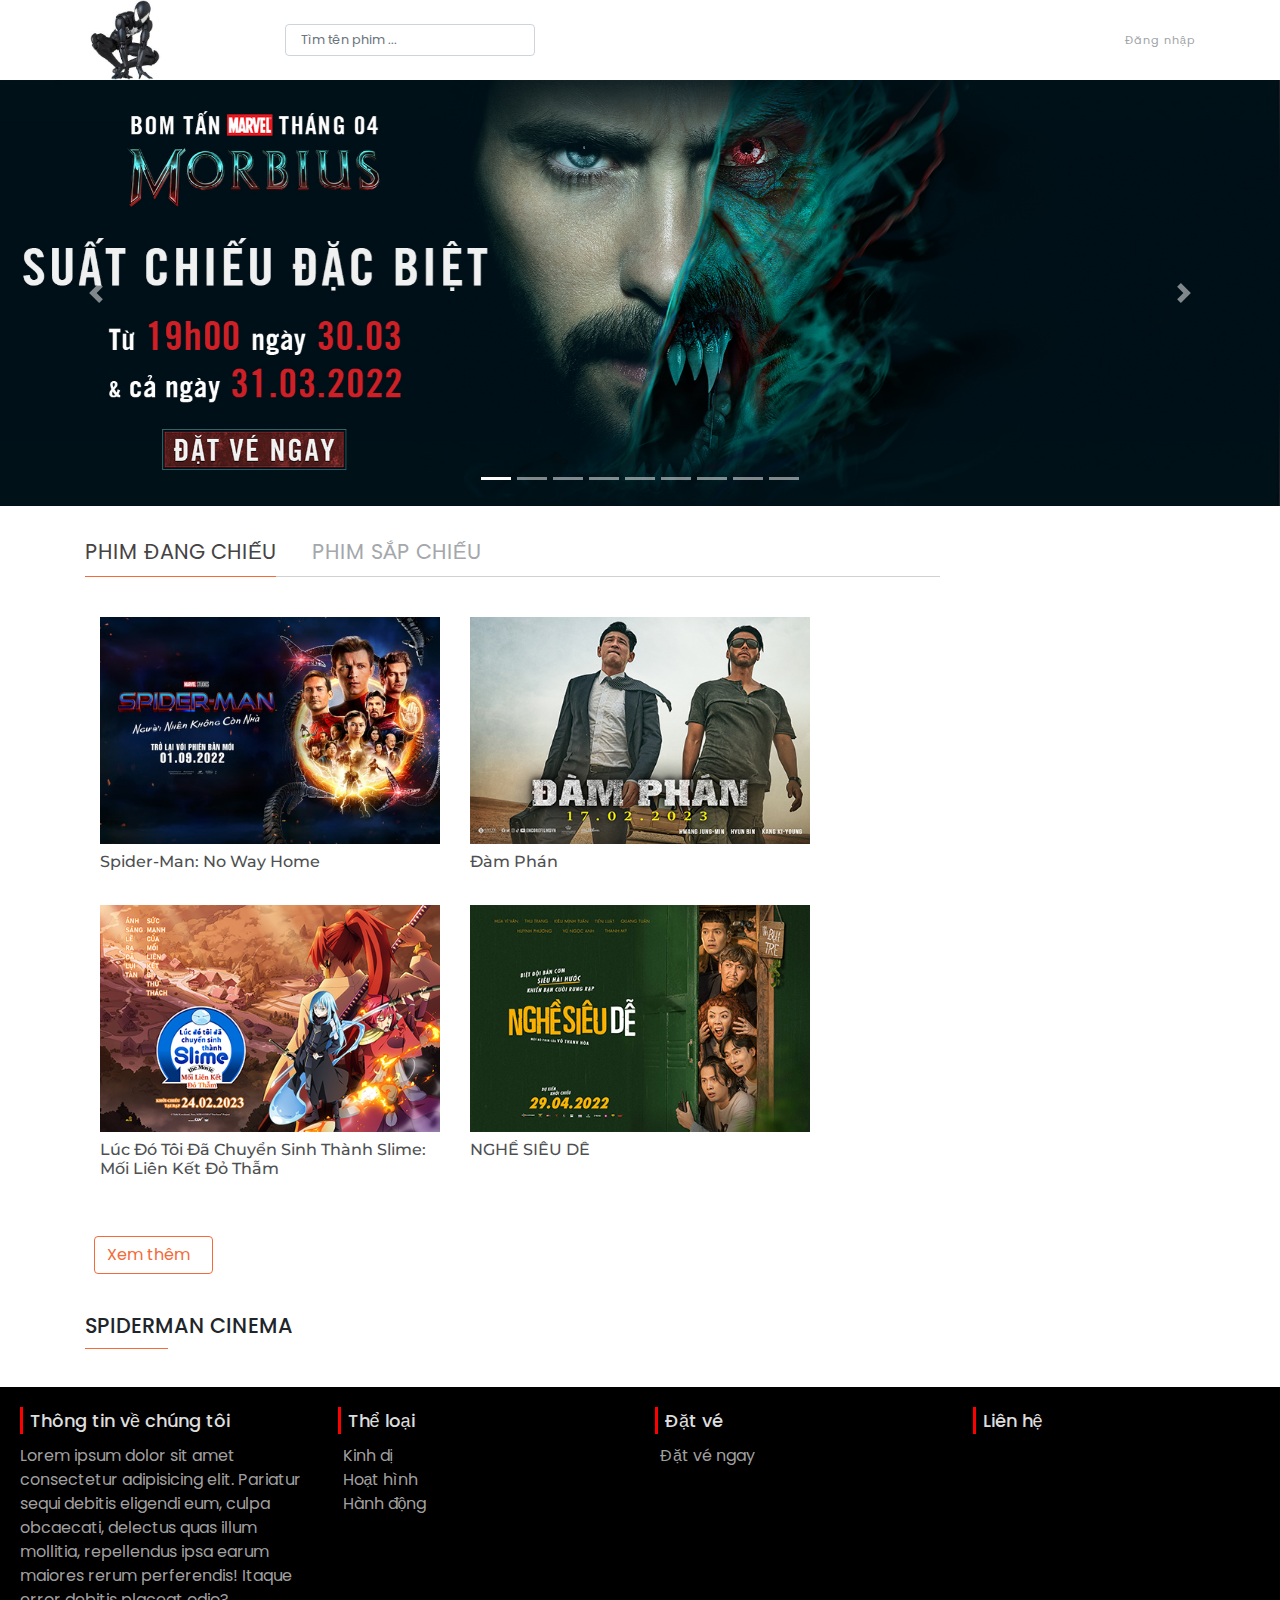
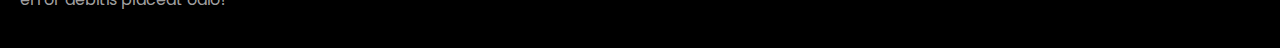
==== index.html @ 00a81be9 "responsive book.html" ====
<!DOCTYPE html>
<html lang="en">

<head>
  <meta charset="UTF-8" />
  <meta http-equiv="X-UA-Compatible" content="IE=edge" />
  <meta name="google-signin-client_id"
    content="426280243211-t6efh54lc5cptlqtegl841pn4jh9qcq6.apps.googleusercontent.com" />
  <meta name="viewport" content="width=device-width, initial-scale=1.0" />
  <link rel="icon" href="https://iconarchive.com/download/i90203/icons8/windows-8/Cinema-Spiderman-New.ico"
    type="icon/image image" />
  <title>SpiderMan Cinema</title>
  <link rel="stylesheet" href="https://cdn.jsdelivr.net/npm/bootstrap@4.0.0/dist/css/bootstrap.min.css"
    integrity="sha384-Gn5384xqQ1aoWXA+058RXPxPg6fy4IWvTNh0E263XmFcJlSAwiGgFAW/dAiS6JXm" crossorigin="anonymous" />
  <script src="https://kit.fontawesome.com/8bab96838f.js" crossorigin="anonymous"></script>
  <link rel="stylesheet" href="./assets/css/style.css" />
  <link rel="stylesheet" href="./assets/css/responsive.css" />
</head>

<body>
  <div class="main">
    <div class="container header">
      <div class="header_left">
        <a href="" class="header_left_link">
          <img src="./assets/img/logo.jpg" alt="logo" class="header_img" />
        </a>
        <div class="header_left_input_wrapper">
          <div class="header_left_input_group">
            <input type="text" class="form-control header_left_input_group_input" id="exampleFormControlInput1"
              placeholder="Tìm tên phim ..." />
            <i class="fa-solid fa-magnifying-glass header_left_input_group_icon"></i>
            <ul class="header_left_input_group_result_list"></ul>
          </div>
        </div>
      </div>
      <div class="header_right">
        <span class="header_right_login">
          <i class="fa-solid fa-user header_right_login_icon"></i>
          <span class="header_right_login_text" id="name">Đăng nhập</span>
        </span>
        <span class="header_right_menu_tablet">
          <i class="fa-solid fa-bars header_right_menu_tablet_icon"></i>
        </span>
      </div>
    </div>
    <div class="login position-absolute hidden_form">
      <div class="login_wrapper container">
        <button type="button" class="close position-absolute login_wrapper_close" aria-label="Close">
          <span aria-hidden="true">&times;</span>
        </button>
        <div class="login_wrapper_header">
          <img src="./assets/img/logo.jpg" alt="logo" class="login_wrapper_header_logo" />
          <h2 class="login_wrapper_header_heading">
            Đăng nhập vào Spider Cinema
          </h2>
        </div>
        <div class="login_wrapper_content">
          <div class="login_wrapper_content_ways">
            <ul class="login_wrapper_content_ways_list">
              <li class="login_wrapper_content_ways_list_item">
                <img src="https://accounts.fullstack.edu.vn/assets/images/signin/personal-18px.svg" alt="google"
                  class="login_wrapper_content_ways_list_item_img" />
                <span class="login_wrapper_content_ways_list_item_description">Sử dụng email / số điện thoại</span>
              </li>
              <li class="login_wrapper_content_ways_list_item google_way">
                <img src="https://accounts.fullstack.edu.vn/assets/images/signin/google-18px.svg" alt="google"
                  class="login_wrapper_content_ways_list_item_img" />
                <span class="login_wrapper_content_ways_list_item_description">Tiếp tục với Google</span>
              </li>
              <li class="login_wrapper_content_ways_list_item google_way">
                <img src="https://accounts.fullstack.edu.vn/assets/images/signin/facebook-18px.svg" alt="google"
                  class="login_wrapper_content_ways_list_item_img" />
                <span class="login_wrapper_content_ways_list_item_description">Tiếp tục với Facebook</span>
              </li>
            </ul>
          </div>
          <p class="login_wrapper_content_signUp">
            Bạn chưa có tài khoản?
            <a href="#" class="login_wrapper_content_signUp_link">Đăng ký</a>
          </p>
        </div>
        <div class="login_wrapper_footer">
          Việc bạn tiếp tục sử dụng trang web này đồng nghĩa bạn đồng ý với
          <a href="#">Điều khoản sử dụng</a>
          của chúng tôi.
        </div>
      </div>
    </div>
    <div class="body">
      <div id="carouselSlide" class="carousel slide" data-ride="carousel">
        <ol class="carousel-indicators">
          <li data-target="#carouselSlide" data-slide-to="0" class="active"></li>
          <li data-target="#carouselSlide" data-slide-to="1"></li>
          <li data-target="#carouselSlide" data-slide-to="2"></li>
          <li data-target="#carouselSlide" data-slide-to="3"></li>
          <li data-target="#carouselSlide" data-slide-to="4"></li>
          <li data-target="#carouselSlide" data-slide-to="5"></li>
          <li data-target="#carouselSlide" data-slide-to="6"></li>
          <li data-target="#carouselSlide" data-slide-to="7"></li>
          <li data-target="#carouselSlide" data-slide-to="8"></li>
        </ol>
        <div class="carousel-inner">
          <div class="carousel-item active">
            <img class="d-block w-100" src="./assets/img/slide/1.jpg" alt="Slide 1" />
          </div>
          <div class="carousel-item">
            <img class="d-block w-100" src="./assets/img/slide/2.jpg" alt="Slide 2" />
          </div>
          <div class="carousel-item">
            <img class="d-block w-100" src="./assets/img/slide/3.jpg" alt="Slide 3" />
          </div>
          <div class="carousel-item">
            <img class="d-block w-100" src="./assets/img/slide/4.jpg" alt="Slide 4" />
          </div>
          <div class="carousel-item">
            <img class="d-block w-100" src="./assets/img/slide/5.jpg" alt="Slide 5" />
          </div>
          <div class="carousel-item">
            <img class="d-block w-100" src="./assets/img/slide/6.jpg" alt="Slide 6" />
          </div>
          <div class="carousel-item">
            <img class="d-block w-100" src="./assets/img/slide/7.jpg" alt="Slide 7" />
          </div>
          <div class="carousel-item">
            <img class="d-block w-100" src="./assets/img/slide/8.jpg" alt="Slide 8" />
          </div>
          <div class="carousel-item">
            <img class="d-block w-100" src="./assets/img/slide/9.jpg" alt="Slide 8" />
          </div>
        </div>
        <a class="carousel-control-prev" href="#carouselSlide" role="button" data-slide="prev">
          <span class="carousel-control-prev-icon" aria-hidden="true"></span>
          <span class="sr-only">Previous</span>
        </a>
        <a class="carousel-control-next" href="#carouselSlide" role="button" data-slide="next">
          <span class="carousel-control-next-icon" aria-hidden="true"></span>
          <span class="sr-only">Next</span>
        </a>
      </div>
      <div class="body_content">
        <div class="body_content_film">
          <div class="container">
            <span class="body_content_film_nav mb-3">
              <span class="body_content_film_nav_option active">phim đang chiếu</span>
              <span class="body_content_film_nav_option">phim sắp chiếu</span>
            </span>
            <div class="body_content_films container"></div>
            <div class="row align-items-center mt-1">
              <div type="button" class="btn btn-outline-warning body_content_film_btn_seemore m-4">
                Xem thêm
                <i class="fa-solid fa-arrow-right-long body_content_film_btn_seemore_icon"></i>
              </div>
            </div>
          </div>
        </div>
        <div class="container body_content_about mt-3">
          <h2 class="body_content_about_headding mb-5">SPIDERMAN CINEMA</h2>
          <p class="body_content_about_description mb-4">
            <e class="body_content_about_strong">Spriderman Cinema</e> là một
            trong những công ty tư nhân đầu tiên về điện ảnh được thành lập từ
            năm 2003, đã khẳng định thương hiệu là 1 trong 10 địa điểm vui
            chơi giải trí được yêu thích nhất. Ngoài hệ thống rạp chiếu phim
            hiện đại, thu hút hàng triệu lượt người đến xem,
            <e class="body_content_about_strong">Spriderman Cinema</e> còn hấp
            dẫn khán giả bởi không khí thân thiện cũng như chất lượng dịch vụ
            hàng đầu.<br /><br />
            Đến website galaxycine.vn, khách hàng sẽ dễ dàng tham khảo các
            phim hay nhất, phim mới nhất đang chiếu hoặc sắp chiếu luôn được
            cập nhật thường xuyên. Lịch chiếu tại tất cả hệ thống rạp chiếu
            phim của
            <e class="body_content_about_strong">Spriderman Cinema</e> cũng
            được cập nhật đầy đủ hàng ngày hàng giờ trên trang chủ.<br /><br />
            Từ vũ trụ điện ảnh Marvel, người hâm mộ sẽ có cuộc tái ngộ với
            Người Nhện qua Spider-Man: No Way Home hoặc Doctor Strange 2.
            Ngoài ra 007: No Time To Die, Turning Red, Minions: The Rise Of
            Gru..., là những tác phẩm hứa hẹn sẽ gây bùng nổ phòng vé trong
            thời gian tới.<br /><br />
            Giờ đây đặt vé tại
            <e class="body_content_about_strong">Spriderman Cinema</e> càng
            thêm dễ dàng chỉ với vài thao tác vô cùng đơn giản. Để mua vé, hãy
            vào tab Mua vé. Quý khách có thể chọn Mua vé theo phim, theo rạp,
            hoặc theo ngày. Sau đó, tiến hành mua vé theo các bước hướng dẫn.
            Chỉ trong vài phút, quý khách sẽ nhận được tin nhắn và email phản
            hồi Đặt vé thành công của
            <e class="body_content_about_strong">Spriderman Cinema</e>. Quý
            khách có thể dùng tin nhắn lấy vé tại quầy vé của
            <e class="body_content_about_strong">Spriderman Cinema</e> hoặc
            quét mã QR để một bước vào rạp mà không cần tốn thêm bất kỳ công
            đoạn nào nữa.<br /><br />
            Nếu bạn đã chọn được phim hay để xem, hãy đặt vé cực nhanh bằng
            box Mua Vé Nhanh ngay từ Trang Chủ. Chỉ cần một phút, tin nhắn và
            email phản hồi của
            <e class="body_content_about_strong">Spriderman Cinema</e> sẽ gửi
            ngay vào điện thoại và hộp mail của bạn.<br /><br />
            Nếu chưa quyết định sẽ xem phim mới nào, hãy tham khảo các bộ phim
            hay trong mục Phim Đang Chiếu cũng như Phim Sắp Chiếu tại rạp
            chiếu phim bằng cách vào mục Bình Luận Phim ở Góc Điện Ảnh để đọc
            những bài bình luận chân thật nhất, tham khảo và cân nhắc. Sau đó,
            chỉ việc đặt vé bằng box Mua Vé Nhanh ngay ở đầu trang để chọn
            được suất chiếu và chỗ ngồi vừa ý nhất.<br /><br />
            <e class="body_content_about_strong">Spriderman Cinema</e> luôn có
            những chương trình khuyến mãi, ưu đãi, quà tặng vô cùng hấp dẫn
            như giảm giá vé, tặng vé xem phim miễn phí, tặng Combo, tặng quà
            phim… dành cho các khách hàng.<br /><br />
            Trang web galaxycine.vn còn có mục Góc Điện Ảnh - nơi lưu trữ dữ
            liệu về phim, diễn viên và đạo diễn, những bài viết chuyên sâu về
            điện ảnh, hỗ trợ người yêu phim dễ dàng hơn trong việc lựa chọn
            phim và bổ sung thêm kiến thức về điện ảnh cho bản thân. Ngoài ra,
            vào mỗi tháng,
            <e class="body_content_about_strong">Spriderman Cinema</e> cũng
            giới thiệu các phim sắp chiếu hot nhất trong mục Phim Hay Tháng
            .<br /><br />
            Hiện nay,
            <e class="body_content_about_strong">Spriderman Cinema</e> đang
            ngày càng phát triển hơn nữa với các chương trình đặc sắc, các
            khuyến mãi hấp dẫn, đem đến cho khán giả những bộ phim bom tấn của
            thế giới và Việt Nam nhanh chóng và sớm nhất.
          </p>
        </div>
      </div>
    </div>
    <div class="footer">
      <div class="contain-about row">
        <div class="about col-lg-3 col-sm-12">
          <div class="text-title">Thông tin về chúng tôi</div>
          <p class="para">
            Lorem ipsum dolor sit amet consectetur adipisicing elit. Pariatur
            sequi debitis eligendi eum, culpa obcaecati, delectus quas illum
            mollitia, repellendus ipsa earum maiores rerum perferendis! Itaque
            error debitis placeat odio?
          </p>
        </div>
        <div class="genre col-lg-3 col-sm-12">
          <ul class="title__list">
            <div class="text-title">Thể loại</div>
            <a href="#" class="link-genre">
              <li class="title__list-items">
                <i class="fas fa-caret-right right-icon"></i>
                Kinh dị
              </li>
            </a>
            <a href="#" class="link-genre">
              <li class="title__list-items">
                <i class="fas fa-caret-right right-icon"></i>
                Hoạt hình
              </li>
            </a>
            <a href="#" class="link-genre">
              <li class="title__list-items">
                <i class="fas fa-caret-right right-icon"></i>
                Hành động
              </li>
            </a>
          </ul>
        </div>
        <div class="book col-lg-3 col-sm-12">
          <ul class="title__list">
            <div class="text-title">Đặt vé</div>
            <a href="#" class="link-genre">
              <li class="title__list-items">
                <i class="fas fa-caret-right right-icon"></i>
                Đặt vé ngay
              </li>
            </a>
          </ul>
        </div>
        <div class="connect col-lg-3 col-sm-12">
          <div class="text-title">Liên hệ</div>
          <i class="fab fa-facebook-square fb-icon"></i>
          <i class="fab fa-instagram-square insta-icon"></i>
          <i class="fab fa-twitter-square twi-icon"></i>
          <i class="fab fa-youtube-square ytb-icon"></i>
        </div>
      </div>
    </div>
  </div>
  <!-- <script src="https://apis.google.com/js/platform.js" async defer></script> -->
  <script src="https://apis.google.com/js/api:client.js"></script>
  <script src="https://code.jquery.com/jquery-3.2.1.slim.min.js"
    integrity="sha384-KJ3o2DKtIkvYIK3UENzmM7KCkRr/rE9/Qpg6aAZGJwFDMVNA/GpGFF93hXpG5KkN"
    crossorigin="anonymous"></script>
  <script src="https://cdn.jsdelivr.net/npm/popper.js@1.12.9/dist/umd/popper.min.js"
    integrity="sha384-ApNbgh9B+Y1QKtv3Rn7W3mgPxhU9K/ScQsAP7hUibX39j7fakFPskvXusvfa0b4Q"
    crossorigin="anonymous"></script>
  <script src="https://cdn.jsdelivr.net/npm/bootstrap@4.0.0/dist/js/bootstrap.min.js"
    integrity="sha384-JZR6Spejh4U02d8jOt6vLEHfe/JQGiRRSQQxSfFWpi1MquVdAyjUar5+76PVCmYl"
    crossorigin="anonymous"></script>
  <script src="./assets/js/main.js"></script>
  <script type="module" src="./assets/js/search.js"></script>
  <script type="module" src="./assets/js/film.js"></script>
  <script src="./assets/js/googleAuthur.js"></script>
</body>

</html>
---- assets/css/style.css ----
@import url("https://fonts.googleapis.com/css2?family=Poppins:wght@200;400;500&display=swap");
@import url("https://fonts.googleapis.com/css2?family=Montserrat:wght@200;300;400;500;600;800&display=swap");

:root {
  --primary-color: #f26b38;
}

* {
  padding: 0;
  margin: 0;
  box-sizing: border-box;
}

body {
  font-family: "Poppins", sans-serif;
  font-size: 16px;
  scroll-behavior: smooth;
}

.main {
  max-width: 1920px;
  overflow-x: hidden;
}

.header {
  height: 80px;
  display: flex;
  justify-content: space-between;
  align-items: center;
  position: relative;
}

.header_left {
  display: flex;
  align-items: center;
}

.header_left_link {
  text-decoration: none;
}

.header_img {
  height: 80px;
  cursor: pointer;
  animation: spiderMan 4s ease 0s 1 normal forwards;
}

@keyframes spiderMan {
  0% {
    opacity: 0;
    transform: translateY(-300px);
  }

  100% {
    opacity: 1;
    transform: translateY(0);
  }
}

.header_left_input_group {
  position: relative;
  margin-left: 120px;
}

.header_left_input_group_result_list {
  position: absolute;
  top: 100%;
  left: 0;
  list-style: none;
  width: 100%;
  max-height: 60vh;
  overflow-y: scroll;
  background-color: #fff;
  padding: 0;
  display: none;
  box-shadow: 0 2px 5px rgb(148, 144, 144);
  z-index: 99;
}

.search_fade {
  display: block;
}

.header_left_input_group_result_item {
  width: 100%;
  padding: 10px 15px;
  border-bottom: 1px solid rgb(230, 224, 224);
}

.header_left_input_group_result_item:hover {
  background-color: rgb(252, 248, 248);
}

.header_left_input_group_result_item a {
  text-decoration: none;
  font-size: 0.9rem;
  line-height: 1.1rem;
  height: 1.1rem;
  font-weight: 500;
  font-family: "Montserrat", sans-serif;
  overflow: hidden;
  color: rgb(133, 128, 128);
  display: -webkit-box;
  -webkit-box-orient: vertical;
  -webkit-line-clamp: 1;
}

.header_left_input_group_input {
  width: 250px;
  height: 30px;
  padding: 15px;
  font-size: 0.8rem;
  color: #a0a3a7;
  outline: none;
}

.header_right_menu_tablet {
  display: none;
}

.header_left_input_group_icon {
  position: absolute;
  top: 6px;
  right: 10px;
  padding: 4px;
  font-size: 0.8rem;
  color: #4e5052;
  opacity: 0.7;
  transition: opacity 0.2s ease;
}

.header_left_input_group_icon.newbie {
  animation: searchFadeTop 1.5s ease 0s 1 normal forwards,
    searchFadeDance 1s ease 1.5s 1 normal forwards;
}

.header_left_input_group_icon.fa-spinner {
  animation: loading 0.75s linear infinite;
}

@keyframes loading {
  100% {
    transform: rotate(360deg);
  }
}

@keyframes searchFadeTop {
  0% {
    transform: translateY(-750px) translateX(-300px);
  }
  75% {
    transform: translateY(0) translateX(-3px);
  }
  100% {
    transform: translateY(-10px) translateX(0);
  }
}

@keyframes searchFadeDance {
  0% {
    animation-timing-function: ease-in;
    transform: translateY(-10px);
  }

  38% {
    animation-timing-function: ease-out;
    transform: translateY(0);
  }

  55% {
    animation-timing-function: ease-in;
    transform: translateY(-8px);
  }

  72% {
    animation-timing-function: ease-out;
    transform: translateY(0);
  }

  81% {
    animation-timing-function: ease-in;
    transform: translateY(-5px);
  }

  90% {
    animation-timing-function: ease-out;
    transform: translateY(0);
  }

  95% {
    animation-timing-function: ease-in;
    transform: translateY(-2px);
  }

  100% {
    animation-timing-function: ease-out;
    transform: translateY(0);
  }
}

.header_left_input_group_icon:hover {
  cursor: pointer;
  opacity: 1;
}

.header_right {
  color: #a0a3a7;
  font-size: 0.7rem;
  letter-spacing: 1px;
  transition: all 0.1s ease;
}

.header_right_login:hover {
  cursor: pointer;
  color: var(--primary-color);
}

.header_right_login_icon {
  padding-right: 5px;
  position: relative;
  top: -1px;
}

.header_right_menu_tablet {
}

.header_right_menu_tablet_icon {
  /* color: #a0a3a7; */
  font-size: 1rem;
}

.login {
  width: 100%;
  height: 100vh;
  display: flex;
  justify-content: center;
  align-items: center;
  padding: 0 15px;
  top: 0;
  left: 0;
  z-index: 99;
  transition: all 1.5s ease-in-out;
  transform: translateY(0);
  opacity: 1;
}

.hidden_form {
  /* display: none !important; */
  transform: translateY(-1000px);
}

.login_wrapper {
  max-width: 640px;
  background-color: #fff;
  border-radius: 8px;
  text-align: center;
  padding: 48px 16px;
  font-family: "Montserrat", sans-serif;
  box-shadow: 0 0 0 1000px rgba(0, 0, 0, 0.7);
  transition: all 2s ease-in-out;
  position: relative;
}

.g-signin2 {
  display: inline-block;
  background-color: #dd4b39;
  color: #fff;
  width: 200px;
  height: 50px;
  border-radius: 5px;
  text-align: center;
  line-height: 50px;
  font-weight: bold;
  font-size: 16px;
}

.hidden_form .login_wrapper {
  box-shadow: 0 0 0 0 rgba(0, 0, 0, 0.7);
}

.login_wrapper_close {
  border: none;
  background-color: #fff;
  top: 10px;
  right: 15px;
  font-size: 1.8rem;
}

.login_wrapper_close:hover {
  opacity: 0.5;
}

.login_wrapper_header_logo {
  width: 52px;
}

.login_wrapper_header_heading {
  font-size: 1.7rem;
  font-weight: 600;
  margin: 18px 0;
}

.login_wrapper_content {
  margin-top: 8px;
}

.login_wrapper_content_ways_list {
  list-style: none;
  margin: 0;
}

.login_wrapper_content_ways_list_item {
  background-color: #fff;
  border: 2px solid #dce0e3;
  border-radius: 44px;
  display: inline-flex;
  align-items: center;
  height: 44px;
  min-width: 320px;
  margin-top: 14px;
}

.g-signin2 {
  /* display: none; */
}

.login_wrapper_content_ways_list_item:hover {
  background-color: #dce0e3;
  cursor: pointer;
}

.login_wrapper_content_ways_list_item_img {
  margin-left: 16px;
  width: 18px;
}

.login_wrapper_content_ways_list_item_description {
  color: #35414c;
  font-size: 0.9rem;
  font-weight: 600;
  display: inline-block;
  width: 100%;
  text-align: center;
}

.login_wrapper_content_signUp {
  margin-top: 38px;
  margin-bottom: 72px;
  font-size: 0.9rem;
}

.login_wrapper_content_signUp_link {
  color: var(--primary-color);
  font-weight: 600;
}

.login_wrapper_content_signUp_link:hover {
  text-decoration: none;
  color: var(--primary-color);
}

.login_wrapper_footer {
  position: absolute;
  bottom: 0;
  font-size: 0.8rem;
  color: #35414c;
  padding: 12px 132px;
}

.login_wrapper_footer a {
  color: #35414c;
  text-decoration: underline;
}

.login_wrapper_footer a:hover {
}

.swiper {
  width: 100%;
  height: 100%;
}

.body_sliders {
  height: 550px;
}

.body_content {
  margin-top: 30px;
}

.body_content_film {
  max-width: 1280px;
  width: 100%;
  margin: auto;
}

.body_content_film_nav {
  display: inline-block;
  position: relative;
}

.body_content_film_nav:after {
  content: "";
  position: absolute;
  bottom: 20px;
  left: 0;
  width: 200%;
  height: 1px;
  background-color: #d0d1d1;
}

.body_content_film_nav_option {
  display: inline-block;
  text-transform: uppercase;
  font-size: 1.3rem;
  margin-bottom: 30px;
  color: #a4a7ab;
  margin-right: 32px;
  position: relative;
}

.body_content_film_nav_option.active {
  color: rgb(70, 67, 67);
}

.active.body_content_film_nav_option:after {
  width: 100%;
  animation: optionFade 1s ease;
}

@keyframes optionFade {
  0% {
    width: 0%;
  }
  100% {
    width: 100%;
  }
}

.body_content_film_nav_option:hover {
  cursor: pointer;
  color: rgb(70, 67, 67);
}

.body_content_film_nav_option:hover:after {
  width: 100%;
}

.body_content_film_nav_option:after {
  content: "";
  position: absolute;
  bottom: -10px;
  left: 0;
  width: 0%;
  height: 1px;
  background-color: var(--primary-color);
  transition: width 0.3s ease;
  z-index: 1;
}

.col_main {
  width: 100%;
  display: inline-block;
  position: relative;
}

.col_main:hover .col_sub {
  cursor: pointer;
  opacity: 1;
}

.col_film {
  width: 100%;
  height: 100%;
  object-fit: cover;
}

.film {
  animation: filmFade 1s ease 0s 1 normal forwards;
}

@keyframes filmFade {
  0% {
    transform: translateY(30px);
    opacity: 0;
  }

  100% {
    transform: translateY(0);
    opacity: 1;
  }
}

.col_name {
  color: #4e5052;
  font-size: 1rem;
  line-height: 1.2rem;
  max-height: 2.6rem;
  overflow: hidden;
  margin: 8px 0 30px;
  display: -webkit-box;
  -webkit-box-orient: vertical;
  -webkit-line-clamp: 2;
  font-family: "Montserrat", sans-serif;
}

.col_sub {
  position: absolute;
  top: 0;
  bottom: 0;
  left: 0;
  right: 0;
  display: flex;
  justify-content: center;
  align-items: center;
  background-color: rgba(32, 31, 31, 0.7);
  opacity: 0;
  transition: all 0.5s ease;
}

.col_sub_btn {
  color: #fff;
  border-color: #fff;
}

.col_sub_btn:hover {
  background-color: var(--primary-color);
  border-color: var(--primary-color);
}

.body_content_film_btn_seemore {
  color: var(--primary-color);
  border-color: var(--primary-color);
  max-width: 145px;
  /* transition: all 0.5s ease-out; */
  display: block;
}

.body_content_film_btn_seemore:hover {
  color: #fff;
  background-color: var(--primary-color);
}

.body_content_film_btn_seemore_icon {
  padding-left: 10px;
}
.seeMoreScroll {
  animation: seeMore 2s ease 0s 1 normal forwards;
}

@keyframes seeMore {
  0%,
  100% {
    transform: rotate(0deg);
    transform-origin: 0 50%;
  }

  10% {
    transform: rotate(2deg);
  }

  20%,
  40%,
  60% {
    transform: rotate(-4deg);
  }

  30%,
  50%,
  70% {
    transform: rotate(4deg);
  }

  80% {
    transform: rotate(-2deg);
  }

  90% {
    transform: rotate(2deg);
  }
}

.body_content_about {
}

.body_content_about_headding {
  font-size: 1.3rem;
  display: inline-block;
  position: relative;
}

.body_content_about_headding:after {
  content: "";
  position: absolute;
  bottom: -10px;
  left: 0;
  width: 40%;
  height: 1px;
  background-color: var(--primary-color);
  transition: width 0.3s ease;
}

.body_content_about_description {
  font-size: 0.9rem;
  color: rgb(71, 69, 69);
  line-height: 1.5rem;
  display: none;
}

.description_fade {
  display: block;
  animation: descriptionFade 2s ease 0s 1 normal forwards;
}

@keyframes descriptionFade {
  0% {
    opacity: 0;
    transform: translateX(2550px);
  }

  100% {
    opacity: 1;
    transform: translateX(0);
  }
}

.body_content_about_strong {
  font-weight: 800;
}

.footer {
  background-color: #000;
  width: 100%;
  color: #cccc;
}

.contain-about.row {
  padding: 20px;
}

.text-title {
  margin-left: 10px;
  margin-bottom: 10px;
  font-size: 18px;
  font-weight: 500;
  position: relative;
}

.text-title::before {
  content: "";
  position: absolute;
  left: -10px;
  height: 100%;
  width: 3px;
  background-color: red;
}

.text-title {
  color: #ddd;
}

ul.title__list {
  padding-left: 0;
}

li.title__list-items {
  list-style: none;
}

ul > a.link-genre {
  text-decoration: none;
  color: #cccc;
}

ul > a.link-genre:hover {
  color: red;
}

.right-icon {
  margin-right: 5px;
}

.fb-icon,
.ytb-icon,
.insta-icon,
.twi-icon {
  font-size: 30px;

  margin-right: 5px;
}

.fb-icon:hover {
  color: #0066cc;
}

.insta-icon:hover {
  color: #ff9933;
}

.twi-icon:hover {
  color: #0099cc;
}

.ytb-icon:hover {
  color: #ff0033;
}
---- assets/css/responsive.css ----
/* @include media-breakpoint-up(xs) {
  .header_left {
    display: none;
  } */

/* Extra large devices (large desktops, 1200px and up) */
@media (max-width: 75em) {
}

/* Large devices (desktops, 992px and up) */
@media (max-width: 62em) {
}

/* Medium devices (tablets, 768px and up) */
@media screen and (max-width: 48em) {
  .body_content_film_nav_option {
    font-size: 1rem;
    margin-right: 15px;
  }

  /* .header_left_input_group, */
  .carousel-control-prev,
  .carousel-control-next,
  .carousel-indicators {
    display: none;
  }

  .header_left_input_wrapper {
    /* display: none; */
    transition: all 1.5s ease;
    transform: translateX(800px);
    opacity: 0;
    position: absolute;
  }

  .header_left_input_wrapper.search_fade {
    display: flex;
    align-items: center;
    top: 0;
    left: 0;
    height: 100%;
    width: 100%;
    background-color: #fff;
    z-index: 9;
    transform: translateX(0);
    opacity: 1;
  }

  .header {
    align-items: start;
  }

  .header_right {
    margin-top: 15px;
  }

  .header_right_menu_tablet {
    display: inline-block;
    margin-left: 8px;
    position: relative;
    top: 4px;
    cursor: pointer;
    z-index: 99;
  }

  .header_right_menu_tablet_icon {
    font-size: 1.6rem;
  }

  .fade_menu .header_right_menu_tablet_icon {
    opacity: 0;
  }

  .header_right_menu_tablet::after,
  .header_right_menu_tablet::before {
    content: "";
    position: absolute;
    top: 42%;
    left: 0;
    height: 3px;
    width: 100%;
    border-radius: 5px;
    background-color: #a0a3a7;
    transition: all 0.5s ease;
  }

  .fade_menu.header_right_menu_tablet::after {
    transform: rotate(45deg);
  }

  .fade_menu.header_right_menu_tablet::before {
    transform: rotate(-45deg);
  }

  .login_wrapper_footer {
    padding: 16px;
  }
}

/* Small devices (landscape phones, 576px and up) */
@media screen and (max-width: 36em) {
  .login_wrapper_content_ways_list_item {
    min-width: 275px;
  }

  .header_left_input_group {
    margin-left: 52px;
  }
}
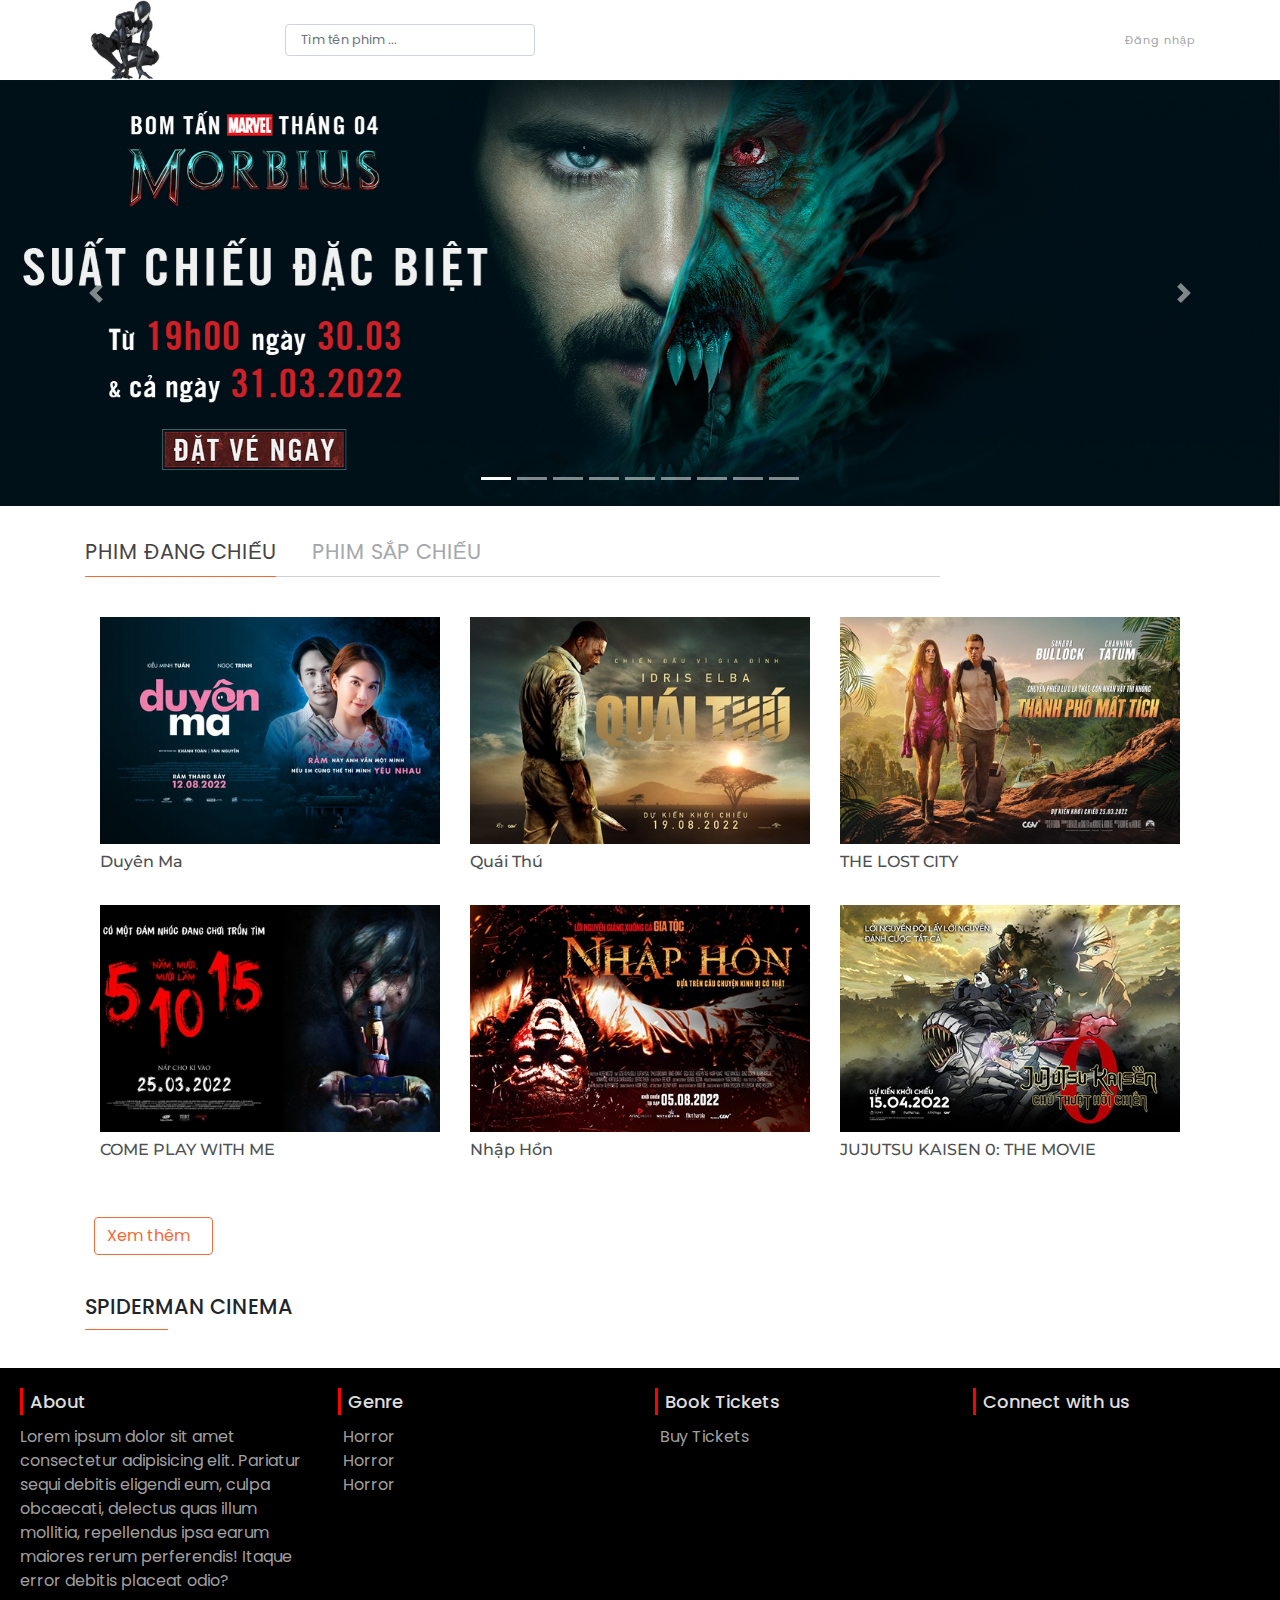
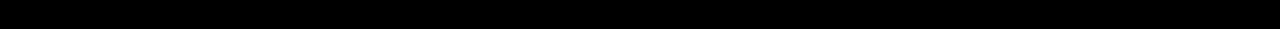
==== commit 74545df2: "responsive book.html" ====
--- a/index.html
+++ b/index.html
@@ -28,7 +28,7 @@
           <div class="header_left_input_group">
             <input type="text" class="form-control header_left_input_group_input" id="exampleFormControlInput1"
               placeholder="Tìm tên phim ..." />
-            <i class="fa-solid fa-magnifying-glass header_left_input_group_icon"></i>
+            <i class="fa-solid fa-magnifying-glass header_left_input_group_icon newbie"></i>
             <ul class="header_left_input_group_result_list"></ul>
           </div>
         </div>
@@ -63,9 +63,15 @@
                 <span class="login_wrapper_content_ways_list_item_description">Sử dụng email / số điện thoại</span>
               </li>
               <li class="login_wrapper_content_ways_list_item google_way">
-                <img src="https://accounts.fullstack.edu.vn/assets/images/signin/google-18px.svg" alt="google"
-                  class="login_wrapper_content_ways_list_item_img" />
-                <span class="login_wrapper_content_ways_list_item_description">Tiếp tục với Google</span>
+                <!-- <img
+                    src="https://accounts.fullstack.edu.vn/assets/images/signin/google-18px.svg"
+                    alt="google"
+                    class="login_wrapper_content_ways_list_item_img"
+                  />
+                  <span class="login_wrapper_content_ways_list_item_description"
+                    >Tiếp tục với Google</span
+                  > -->
+                <div class="g-signin2" data-onsuccess="onSignIn"></div>
               </li>
               <li class="login_wrapper_content_ways_list_item google_way">
                 <img src="https://accounts.fullstack.edu.vn/assets/images/signin/facebook-18px.svg" alt="google"
@@ -222,7 +228,7 @@
     <div class="footer">
       <div class="contain-about row">
         <div class="about col-lg-3 col-sm-12">
-          <div class="text-title">Thông tin về chúng tôi</div>
+          <div class="text-title">About</div>
           <p class="para">
             Lorem ipsum dolor sit amet consectetur adipisicing elit. Pariatur
             sequi debitis eligendi eum, culpa obcaecati, delectus quas illum
@@ -232,40 +238,40 @@
         </div>
         <div class="genre col-lg-3 col-sm-12">
           <ul class="title__list">
-            <div class="text-title">Thể loại</div>
+            <div class="text-title">Genre</div>
             <a href="#" class="link-genre">
               <li class="title__list-items">
                 <i class="fas fa-caret-right right-icon"></i>
-                Kinh dị
+                Horror
               </li>
             </a>
             <a href="#" class="link-genre">
               <li class="title__list-items">
                 <i class="fas fa-caret-right right-icon"></i>
-                Hoạt hình
+                Horror
               </li>
             </a>
             <a href="#" class="link-genre">
               <li class="title__list-items">
                 <i class="fas fa-caret-right right-icon"></i>
-                Hành động
+                Horror
               </li>
             </a>
           </ul>
         </div>
         <div class="book col-lg-3 col-sm-12">
           <ul class="title__list">
-            <div class="text-title">Đặt vé</div>
+            <div class="text-title">Book Tickets</div>
             <a href="#" class="link-genre">
               <li class="title__list-items">
                 <i class="fas fa-caret-right right-icon"></i>
-                Đặt vé ngay
+                Buy Tickets
               </li>
             </a>
           </ul>
         </div>
         <div class="connect col-lg-3 col-sm-12">
-          <div class="text-title">Liên hệ</div>
+          <div class="text-title">Connect with us</div>
           <i class="fab fa-facebook-square fb-icon"></i>
           <i class="fab fa-instagram-square insta-icon"></i>
           <i class="fab fa-twitter-square twi-icon"></i>
@@ -275,7 +281,6 @@
     </div>
   </div>
   <!-- <script src="https://apis.google.com/js/platform.js" async defer></script> -->
-  <script src="https://apis.google.com/js/api:client.js"></script>
   <script src="https://code.jquery.com/jquery-3.2.1.slim.min.js"
     integrity="sha384-KJ3o2DKtIkvYIK3UENzmM7KCkRr/rE9/Qpg6aAZGJwFDMVNA/GpGFF93hXpG5KkN"
     crossorigin="anonymous"></script>
@@ -286,9 +291,52 @@
     integrity="sha384-JZR6Spejh4U02d8jOt6vLEHfe/JQGiRRSQQxSfFWpi1MquVdAyjUar5+76PVCmYl"
     crossorigin="anonymous"></script>
   <script src="./assets/js/main.js"></script>
+  <script type="module" src="./assets/js/film.js"></script>
   <script type="module" src="./assets/js/search.js"></script>
-  <script type="module" src="./assets/js/film.js"></script>
-  <script src="./assets/js/googleAuthur.js"></script>
+  <!-- <script src="./assets/js/googleAuthur.js"></script> -->
+  <!-- <script>
+      // 987808496131-q8j0mft59plokscfnr1h6cvgrjdpvpbn.apps.googleusercontent.com
+      // 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
+
+      // Load the Google Sign-In API library
+      gapi.load("auth2", function () {
+        gapi.auth2
+          .init({
+            client_id:
+              "987808496131-q8j0mft59plokscfnr1h6cvgrjdpvpbn.apps.googleusercontent.com", // Replace with your client ID
+            scope: "profile email",
+          })
+          .then(function () {
+            // Get the current user's profile information
+            var profile = gapi.auth2
+              .getAuthInstance()
+              .currentUser.get()
+              .getBasicProfile();
+
+            // Print the user's profile information
+            console.log("ID: " + profile.getId());
+            console.log("Full Name: " + profile.getName());
+            console.log("Given Name: " + profile.getGivenName());
+            console.log("Family Name: " + profile.getFamilyName());
+            console.log("Image URL: " + profile.getImageUrl());
+            console.log("Email: " + profile.getEmail());
+          });
+      });
+
+      function onSignIn(googleUser) {
+        // Get the user's ID token and basic profile information
+        var id_token = googleUser.getAuthResponse().id_token;
+        var profile = googleUser.getBasicProfile();
+
+        // Print the user's profile information
+        console.log("ID: " + profile.getId());
+        console.log("Full Name: " + profile.getName());
+        console.log("Given Name: " + profile.getGivenName());
+        console.log("Family Name: " + profile.getFamilyName());
+        console.log("Image URL: " + profile.getImageUrl());
+        console.log("Email: " + profile.getEmail());
+      }
+    </script> -->
 </body>
 
 </html>--- a/assets/css/style.css
+++ b/assets/css/style.css
@@ -481,13 +481,11 @@
 
 @keyframes filmFade {
   0% {
-    transform: translateY(30px);
-    opacity: 0;
+    transform: translateY(50px);
   }
 
   100% {
     transform: translateY(0);
-    opacity: 1;
   }
 }
 
@@ -532,18 +530,9 @@
   color: var(--primary-color);
   border-color: var(--primary-color);
   max-width: 145px;
-  /* transition: all 0.5s ease-out; */
   display: block;
 }
 
-.body_content_film_btn_seemore:hover {
-  color: #fff;
-  background-color: var(--primary-color);
-}
-
-.body_content_film_btn_seemore_icon {
-  padding-left: 10px;
-}
 .seeMoreScroll {
   animation: seeMore 2s ease 0s 1 normal forwards;
 }
@@ -578,6 +567,15 @@
   90% {
     transform: rotate(2deg);
   }
+}
+
+.body_content_film_btn_seemore:hover {
+  color: #fff;
+  background-color: var(--primary-color);
+}
+
+.body_content_film_btn_seemore_icon {
+  padding-left: 10px;
 }
 
 .body_content_about {
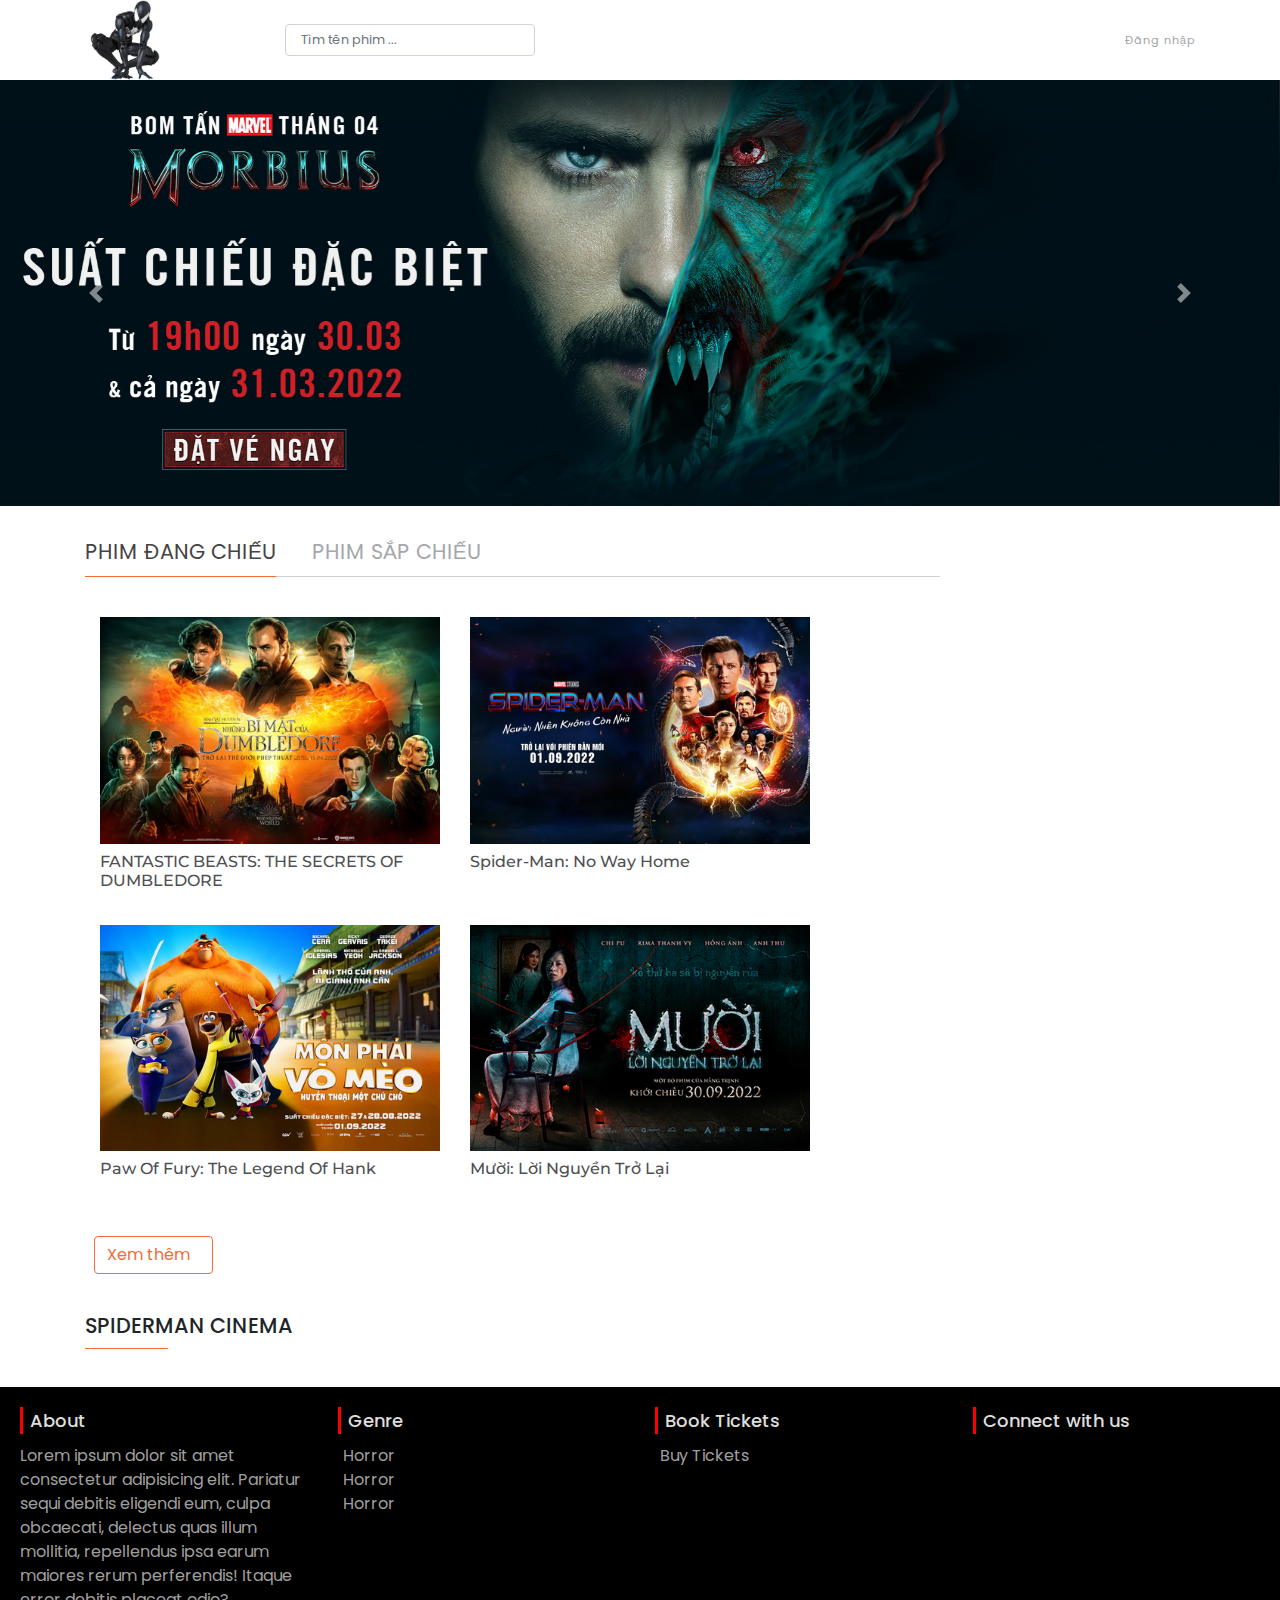
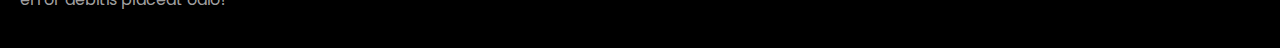
==== commit 7f67c4db: "Merge branch 'main' of https://github.com/nincode2907/webFilm" ====
--- a/index.html
+++ b/index.html
@@ -1,69 +1,86 @@
 <!DOCTYPE html>
 <html lang="en">
-
-<head>
-  <meta charset="UTF-8" />
-  <meta http-equiv="X-UA-Compatible" content="IE=edge" />
-  <meta name="google-signin-client_id"
-    content="426280243211-t6efh54lc5cptlqtegl841pn4jh9qcq6.apps.googleusercontent.com" />
-  <meta name="viewport" content="width=device-width, initial-scale=1.0" />
-  <link rel="icon" href="https://iconarchive.com/download/i90203/icons8/windows-8/Cinema-Spiderman-New.ico"
-    type="icon/image image" />
-  <title>SpiderMan Cinema</title>
-  <link rel="stylesheet" href="https://cdn.jsdelivr.net/npm/bootstrap@4.0.0/dist/css/bootstrap.min.css"
-    integrity="sha384-Gn5384xqQ1aoWXA+058RXPxPg6fy4IWvTNh0E263XmFcJlSAwiGgFAW/dAiS6JXm" crossorigin="anonymous" />
-  <script src="https://kit.fontawesome.com/8bab96838f.js" crossorigin="anonymous"></script>
-  <link rel="stylesheet" href="./assets/css/style.css" />
-  <link rel="stylesheet" href="./assets/css/responsive.css" />
-</head>
-
-<body>
-  <div class="main">
-    <div class="container header">
-      <div class="header_left">
-        <a href="" class="header_left_link">
-          <img src="./assets/img/logo.jpg" alt="logo" class="header_img" />
-        </a>
-        <div class="header_left_input_wrapper">
-          <div class="header_left_input_group">
-            <input type="text" class="form-control header_left_input_group_input" id="exampleFormControlInput1"
-              placeholder="Tìm tên phim ..." />
-            <i class="fa-solid fa-magnifying-glass header_left_input_group_icon newbie"></i>
-            <ul class="header_left_input_group_result_list"></ul>
-          </div>
+  <head>
+    <meta charset="UTF-8" />
+    <meta http-equiv="X-UA-Compatible" content="IE=edge" />
+    <meta name="viewport" content="width=device-width, initial-scale=1.0" />
+    <link
+      rel="icon"
+      href="./assets/img/page_icon.ico"
+      type="icon/image image" />
+    <title>SpiderMan Cinema</title>
+    <link
+      rel="stylesheet"
+      href="https://cdn.jsdelivr.net/npm/bootstrap@4.0.0/dist/css/bootstrap.min.css"
+      integrity="sha384-Gn5384xqQ1aoWXA+058RXPxPg6fy4IWvTNh0E263XmFcJlSAwiGgFAW/dAiS6JXm"
+      crossorigin="anonymous" />
+    <script
+      src="https://kit.fontawesome.com/8bab96838f.js"
+      crossorigin="anonymous"></script>
+    <link rel="stylesheet" href="./assets/css/style.css" />
+    <link rel="stylesheet" href="./assets/css/responsive.css" />
+  </head>
+  <body>
+    <div class="main">
+      <div class="container header">
+        <div class="header_left">
+          <a href="" class="header_left_link">
+            <img src="./assets/img/logo.jpg" alt="logo" class="header_img" />
+          </a>
+          <div class="header_left_input_wrapper">
+            <div class="header_left_input_group">
+              <input
+                type="text"
+                class="form-control header_left_input_group_input"
+                id="exampleFormControlInput1"
+                placeholder="Tìm tên phim ..." />
+              <i
+                class="fa-solid fa-magnifying-glass header_left_input_group_icon newbie"></i>
+              <ul class="header_left_input_group_result_list"></ul>
+            </div>
+          </div>
+        </div>
+        <div class="header_right">
+          <span class="header_right_login">
+            <i class="fa-solid fa-user header_right_login_icon"></i>
+            <span class="header_right_login_text" id="name">Đăng nhập</span>
+          </span>
+          <span class="header_right_menu_tablet">
+            <i class="fa-solid fa-bars header_right_menu_tablet_icon"></i>
+          </span>
         </div>
       </div>
-      <div class="header_right">
-        <span class="header_right_login">
-          <i class="fa-solid fa-user header_right_login_icon"></i>
-          <span class="header_right_login_text" id="name">Đăng nhập</span>
-        </span>
-        <span class="header_right_menu_tablet">
-          <i class="fa-solid fa-bars header_right_menu_tablet_icon"></i>
-        </span>
-      </div>
-    </div>
-    <div class="login position-absolute hidden_form">
-      <div class="login_wrapper container">
-        <button type="button" class="close position-absolute login_wrapper_close" aria-label="Close">
-          <span aria-hidden="true">&times;</span>
-        </button>
-        <div class="login_wrapper_header">
-          <img src="./assets/img/logo.jpg" alt="logo" class="login_wrapper_header_logo" />
-          <h2 class="login_wrapper_header_heading">
-            Đăng nhập vào Spider Cinema
-          </h2>
-        </div>
-        <div class="login_wrapper_content">
-          <div class="login_wrapper_content_ways">
-            <ul class="login_wrapper_content_ways_list">
-              <li class="login_wrapper_content_ways_list_item">
-                <img src="https://accounts.fullstack.edu.vn/assets/images/signin/personal-18px.svg" alt="google"
-                  class="login_wrapper_content_ways_list_item_img" />
-                <span class="login_wrapper_content_ways_list_item_description">Sử dụng email / số điện thoại</span>
-              </li>
-              <li class="login_wrapper_content_ways_list_item google_way">
-                <!-- <img
+      <div class="login position-absolute hidden_form">
+        <div class="login_wrapper container">
+          <button
+            type="button"
+            class="close position-absolute login_wrapper_close"
+            aria-label="Close">
+            <span aria-hidden="true">&times;</span>
+          </button>
+          <div class="login_wrapper_header">
+            <img
+              src="./assets/img/logo.jpg"
+              alt="logo"
+              class="login_wrapper_header_logo" />
+            <h2 class="login_wrapper_header_heading">
+              Đăng nhập vào Spider Cinema
+            </h2>
+          </div>
+          <div class="login_wrapper_content">
+            <div class="login_wrapper_content_ways">
+              <ul class="login_wrapper_content_ways_list">
+                <li class="login_wrapper_content_ways_list_item">
+                  <img
+                    src="https://accounts.fullstack.edu.vn/assets/images/signin/personal-18px.svg"
+                    alt="google"
+                    class="login_wrapper_content_ways_list_item_img" />
+                  <span class="login_wrapper_content_ways_list_item_description"
+                    >Sử dụng email / số điện thoại</span
+                  >
+                </li>
+                <li class="login_wrapper_content_ways_list_item google_way">
+                  <!-- <img
                     src="https://accounts.fullstack.edu.vn/assets/images/signin/google-18px.svg"
                     alt="google"
                     class="login_wrapper_content_ways_list_item_img"
@@ -133,168 +150,180 @@
           <div class="carousel-item">
             <img class="d-block w-100" src="./assets/img/slide/9.jpg" alt="Slide 8" />
           </div>
-        </div>
-        <a class="carousel-control-prev" href="#carouselSlide" role="button" data-slide="prev">
-          <span class="carousel-control-prev-icon" aria-hidden="true"></span>
-          <span class="sr-only">Previous</span>
-        </a>
-        <a class="carousel-control-next" href="#carouselSlide" role="button" data-slide="next">
-          <span class="carousel-control-next-icon" aria-hidden="true"></span>
-          <span class="sr-only">Next</span>
-        </a>
-      </div>
-      <div class="body_content">
-        <div class="body_content_film">
-          <div class="container">
-            <span class="body_content_film_nav mb-3">
-              <span class="body_content_film_nav_option active">phim đang chiếu</span>
-              <span class="body_content_film_nav_option">phim sắp chiếu</span>
-            </span>
-            <div class="body_content_films container"></div>
-            <div class="row align-items-center mt-1">
-              <div type="button" class="btn btn-outline-warning body_content_film_btn_seemore m-4">
-                Xem thêm
-                <i class="fa-solid fa-arrow-right-long body_content_film_btn_seemore_icon"></i>
+          <a
+            class="carousel-control-prev"
+            href="#carouselSlide"
+            role="button"
+            data-slide="prev">
+            <span class="carousel-control-prev-icon" aria-hidden="true"></span>
+            <span class="sr-only">Previous</span>
+          </a>
+          <a
+            class="carousel-control-next"
+            href="#carouselSlide"
+            role="button"
+            data-slide="next">
+            <span class="carousel-control-next-icon" aria-hidden="true"></span>
+            <span class="sr-only">Next</span>
+          </a>
+        </div>
+        <div class="body_content">
+          <div class="body_content_film">
+            <div class="container">
+              <span class="body_content_film_nav mb-3">
+                <span class="body_content_film_nav_option active"
+                  >phim đang chiếu</span
+                >
+                <span class="body_content_film_nav_option">phim sắp chiếu</span>
+              </span>
+              <!-- <div class="body_content_films container"></div> -->
+              <div class="body_content_films container"></div>
+              <div class="row align-items-center mt-1">
+                <div
+                  type="button"
+                  class="btn btn-outline-warning body_content_film_btn_seemore m-4">
+                  Xem thêm
+                  <i
+                    class="fa-solid fa-arrow-right-long body_content_film_btn_seemore_icon"></i>
+                </div>
               </div>
             </div>
           </div>
-        </div>
-        <div class="container body_content_about mt-3">
-          <h2 class="body_content_about_headding mb-5">SPIDERMAN CINEMA</h2>
-          <p class="body_content_about_description mb-4">
-            <e class="body_content_about_strong">Spriderman Cinema</e> là một
-            trong những công ty tư nhân đầu tiên về điện ảnh được thành lập từ
-            năm 2003, đã khẳng định thương hiệu là 1 trong 10 địa điểm vui
-            chơi giải trí được yêu thích nhất. Ngoài hệ thống rạp chiếu phim
-            hiện đại, thu hút hàng triệu lượt người đến xem,
-            <e class="body_content_about_strong">Spriderman Cinema</e> còn hấp
-            dẫn khán giả bởi không khí thân thiện cũng như chất lượng dịch vụ
-            hàng đầu.<br /><br />
-            Đến website galaxycine.vn, khách hàng sẽ dễ dàng tham khảo các
-            phim hay nhất, phim mới nhất đang chiếu hoặc sắp chiếu luôn được
-            cập nhật thường xuyên. Lịch chiếu tại tất cả hệ thống rạp chiếu
-            phim của
-            <e class="body_content_about_strong">Spriderman Cinema</e> cũng
-            được cập nhật đầy đủ hàng ngày hàng giờ trên trang chủ.<br /><br />
-            Từ vũ trụ điện ảnh Marvel, người hâm mộ sẽ có cuộc tái ngộ với
-            Người Nhện qua Spider-Man: No Way Home hoặc Doctor Strange 2.
-            Ngoài ra 007: No Time To Die, Turning Red, Minions: The Rise Of
-            Gru..., là những tác phẩm hứa hẹn sẽ gây bùng nổ phòng vé trong
-            thời gian tới.<br /><br />
-            Giờ đây đặt vé tại
-            <e class="body_content_about_strong">Spriderman Cinema</e> càng
-            thêm dễ dàng chỉ với vài thao tác vô cùng đơn giản. Để mua vé, hãy
-            vào tab Mua vé. Quý khách có thể chọn Mua vé theo phim, theo rạp,
-            hoặc theo ngày. Sau đó, tiến hành mua vé theo các bước hướng dẫn.
-            Chỉ trong vài phút, quý khách sẽ nhận được tin nhắn và email phản
-            hồi Đặt vé thành công của
-            <e class="body_content_about_strong">Spriderman Cinema</e>. Quý
-            khách có thể dùng tin nhắn lấy vé tại quầy vé của
-            <e class="body_content_about_strong">Spriderman Cinema</e> hoặc
-            quét mã QR để một bước vào rạp mà không cần tốn thêm bất kỳ công
-            đoạn nào nữa.<br /><br />
-            Nếu bạn đã chọn được phim hay để xem, hãy đặt vé cực nhanh bằng
-            box Mua Vé Nhanh ngay từ Trang Chủ. Chỉ cần một phút, tin nhắn và
-            email phản hồi của
-            <e class="body_content_about_strong">Spriderman Cinema</e> sẽ gửi
-            ngay vào điện thoại và hộp mail của bạn.<br /><br />
-            Nếu chưa quyết định sẽ xem phim mới nào, hãy tham khảo các bộ phim
-            hay trong mục Phim Đang Chiếu cũng như Phim Sắp Chiếu tại rạp
-            chiếu phim bằng cách vào mục Bình Luận Phim ở Góc Điện Ảnh để đọc
-            những bài bình luận chân thật nhất, tham khảo và cân nhắc. Sau đó,
-            chỉ việc đặt vé bằng box Mua Vé Nhanh ngay ở đầu trang để chọn
-            được suất chiếu và chỗ ngồi vừa ý nhất.<br /><br />
-            <e class="body_content_about_strong">Spriderman Cinema</e> luôn có
-            những chương trình khuyến mãi, ưu đãi, quà tặng vô cùng hấp dẫn
-            như giảm giá vé, tặng vé xem phim miễn phí, tặng Combo, tặng quà
-            phim… dành cho các khách hàng.<br /><br />
-            Trang web galaxycine.vn còn có mục Góc Điện Ảnh - nơi lưu trữ dữ
-            liệu về phim, diễn viên và đạo diễn, những bài viết chuyên sâu về
-            điện ảnh, hỗ trợ người yêu phim dễ dàng hơn trong việc lựa chọn
-            phim và bổ sung thêm kiến thức về điện ảnh cho bản thân. Ngoài ra,
-            vào mỗi tháng,
-            <e class="body_content_about_strong">Spriderman Cinema</e> cũng
-            giới thiệu các phim sắp chiếu hot nhất trong mục Phim Hay Tháng
-            .<br /><br />
-            Hiện nay,
-            <e class="body_content_about_strong">Spriderman Cinema</e> đang
-            ngày càng phát triển hơn nữa với các chương trình đặc sắc, các
-            khuyến mãi hấp dẫn, đem đến cho khán giả những bộ phim bom tấn của
-            thế giới và Việt Nam nhanh chóng và sớm nhất.
-          </p>
+          <div class="container body_content_about mt-3">
+            <h2 class="body_content_about_headding mb-5">SPIDERMAN CINEMA</h2>
+            <p class="body_content_about_description mb-4">
+              <e class="body_content_about_strong">Spriderman Cinema</e> là một
+              trong những công ty tư nhân đầu tiên về điện ảnh được thành lập từ
+              năm 2003, đã khẳng định thương hiệu là 1 trong 10 địa điểm vui
+              chơi giải trí được yêu thích nhất. Ngoài hệ thống rạp chiếu phim
+              hiện đại, thu hút hàng triệu lượt người đến xem,
+              <e class="body_content_about_strong">Spriderman Cinema</e> còn hấp
+              dẫn khán giả bởi không khí thân thiện cũng như chất lượng dịch vụ
+              hàng đầu.<br /><br />
+              Đến website galaxycine.vn, khách hàng sẽ dễ dàng tham khảo các
+              phim hay nhất, phim mới nhất đang chiếu hoặc sắp chiếu luôn được
+              cập nhật thường xuyên. Lịch chiếu tại tất cả hệ thống rạp chiếu
+              phim của
+              <e class="body_content_about_strong">Spriderman Cinema</e> cũng
+              được cập nhật đầy đủ hàng ngày hàng giờ trên trang chủ.<br /><br />
+              Từ vũ trụ điện ảnh Marvel, người hâm mộ sẽ có cuộc tái ngộ với
+              Người Nhện qua Spider-Man: No Way Home hoặc Doctor Strange 2.
+              Ngoài ra 007: No Time To Die, Turning Red, Minions: The Rise Of
+              Gru..., là những tác phẩm hứa hẹn sẽ gây bùng nổ phòng vé trong
+              thời gian tới.<br /><br />
+              Giờ đây đặt vé tại
+              <e class="body_content_about_strong">Spriderman Cinema</e> càng
+              thêm dễ dàng chỉ với vài thao tác vô cùng đơn giản. Để mua vé, hãy
+              vào tab Mua vé. Quý khách có thể chọn Mua vé theo phim, theo rạp,
+              hoặc theo ngày. Sau đó, tiến hành mua vé theo các bước hướng dẫn.
+              Chỉ trong vài phút, quý khách sẽ nhận được tin nhắn và email phản
+              hồi Đặt vé thành công của
+              <e class="body_content_about_strong">Spriderman Cinema</e>. Quý
+              khách có thể dùng tin nhắn lấy vé tại quầy vé của
+              <e class="body_content_about_strong">Spriderman Cinema</e> hoặc
+              quét mã QR để một bước vào rạp mà không cần tốn thêm bất kỳ công
+              đoạn nào nữa.<br /><br />
+              Nếu bạn đã chọn được phim hay để xem, hãy đặt vé cực nhanh bằng
+              box Mua Vé Nhanh ngay từ Trang Chủ. Chỉ cần một phút, tin nhắn và
+              email phản hồi của
+              <e class="body_content_about_strong">Spriderman Cinema</e> sẽ gửi
+              ngay vào điện thoại và hộp mail của bạn.<br /><br />
+              Nếu chưa quyết định sẽ xem phim mới nào, hãy tham khảo các bộ phim
+              hay trong mục Phim Đang Chiếu cũng như Phim Sắp Chiếu tại rạp
+              chiếu phim bằng cách vào mục Bình Luận Phim ở Góc Điện Ảnh để đọc
+              những bài bình luận chân thật nhất, tham khảo và cân nhắc. Sau đó,
+              chỉ việc đặt vé bằng box Mua Vé Nhanh ngay ở đầu trang để chọn
+              được suất chiếu và chỗ ngồi vừa ý nhất.<br /><br />
+              <e class="body_content_about_strong">Spriderman Cinema</e> luôn có
+              những chương trình khuyến mãi, ưu đãi, quà tặng vô cùng hấp dẫn
+              như giảm giá vé, tặng vé xem phim miễn phí, tặng Combo, tặng quà
+              phim… dành cho các khách hàng.<br /><br />
+              Trang web galaxycine.vn còn có mục Góc Điện Ảnh - nơi lưu trữ dữ
+              liệu về phim, diễn viên và đạo diễn, những bài viết chuyên sâu về
+              điện ảnh, hỗ trợ người yêu phim dễ dàng hơn trong việc lựa chọn
+              phim và bổ sung thêm kiến thức về điện ảnh cho bản thân. Ngoài ra,
+              vào mỗi tháng,
+              <e class="body_content_about_strong">Spriderman Cinema</e> cũng
+              giới thiệu các phim sắp chiếu hot nhất trong mục Phim Hay Tháng
+              .<br /><br />
+              Hiện nay,
+              <e class="body_content_about_strong">Spriderman Cinema</e> đang
+              ngày càng phát triển hơn nữa với các chương trình đặc sắc, các
+              khuyến mãi hấp dẫn, đem đến cho khán giả những bộ phim bom tấn của
+              thế giới và Việt Nam nhanh chóng và sớm nhất.
+            </p>
+          </div>
+        </div>
+      </div>
+      <div class="footer">
+        <div class="contain-about row">
+          <div class="about col-lg-3 col-sm-12">
+            <div class="text-title">About</div>
+            <p class="para">
+              Lorem ipsum dolor sit amet consectetur adipisicing elit. Pariatur
+              sequi debitis eligendi eum, culpa obcaecati, delectus quas illum
+              mollitia, repellendus ipsa earum maiores rerum perferendis! Itaque
+              error debitis placeat odio?
+            </p>
+          </div>
+          <div class="genre col-lg-3 col-sm-12">
+            <ul class="title__list">
+              <div class="text-title">Genre</div>
+              <a href="#" class="link-genre">
+                <li class="title__list-items">
+                  <i class="fas fa-caret-right right-icon"></i>
+                  Horror
+                </li>
+              </a>
+              <a href="#" class="link-genre">
+                <li class="title__list-items">
+                  <i class="fas fa-caret-right right-icon"></i>
+                  Horror
+                </li>
+              </a>
+              <a href="#" class="link-genre">
+                <li class="title__list-items">
+                  <i class="fas fa-caret-right right-icon"></i>
+                  Horror
+                </li>
+              </a>
+            </ul>
+          </div>
+          <div class="book col-lg-3 col-sm-12">
+            <ul class="title__list">
+              <div class="text-title">Book Tickets</div>
+              <a href="#" class="link-genre">
+                <li class="title__list-items">
+                  <i class="fas fa-caret-right right-icon"></i>
+                  Buy Tickets
+                </li>
+              </a>
+            </ul>
+          </div>
+          <div class="connect col-lg-3 col-sm-12">
+            <div class="text-title">Connect with us</div>
+            <i class="fab fa-facebook-square fb-icon"></i>
+            <i class="fab fa-instagram-square insta-icon"></i>
+            <i class="fab fa-twitter-square twi-icon"></i>
+            <i class="fab fa-youtube-square ytb-icon"></i>
+          </div>
         </div>
       </div>
     </div>
-    <div class="footer">
-      <div class="contain-about row">
-        <div class="about col-lg-3 col-sm-12">
-          <div class="text-title">About</div>
-          <p class="para">
-            Lorem ipsum dolor sit amet consectetur adipisicing elit. Pariatur
-            sequi debitis eligendi eum, culpa obcaecati, delectus quas illum
-            mollitia, repellendus ipsa earum maiores rerum perferendis! Itaque
-            error debitis placeat odio?
-          </p>
-        </div>
-        <div class="genre col-lg-3 col-sm-12">
-          <ul class="title__list">
-            <div class="text-title">Genre</div>
-            <a href="#" class="link-genre">
-              <li class="title__list-items">
-                <i class="fas fa-caret-right right-icon"></i>
-                Horror
-              </li>
-            </a>
-            <a href="#" class="link-genre">
-              <li class="title__list-items">
-                <i class="fas fa-caret-right right-icon"></i>
-                Horror
-              </li>
-            </a>
-            <a href="#" class="link-genre">
-              <li class="title__list-items">
-                <i class="fas fa-caret-right right-icon"></i>
-                Horror
-              </li>
-            </a>
-          </ul>
-        </div>
-        <div class="book col-lg-3 col-sm-12">
-          <ul class="title__list">
-            <div class="text-title">Book Tickets</div>
-            <a href="#" class="link-genre">
-              <li class="title__list-items">
-                <i class="fas fa-caret-right right-icon"></i>
-                Buy Tickets
-              </li>
-            </a>
-          </ul>
-        </div>
-        <div class="connect col-lg-3 col-sm-12">
-          <div class="text-title">Connect with us</div>
-          <i class="fab fa-facebook-square fb-icon"></i>
-          <i class="fab fa-instagram-square insta-icon"></i>
-          <i class="fab fa-twitter-square twi-icon"></i>
-          <i class="fab fa-youtube-square ytb-icon"></i>
-        </div>
-      </div>
-    </div>
-  </div>
-  <!-- <script src="https://apis.google.com/js/platform.js" async defer></script> -->
-  <script src="https://code.jquery.com/jquery-3.2.1.slim.min.js"
-    integrity="sha384-KJ3o2DKtIkvYIK3UENzmM7KCkRr/rE9/Qpg6aAZGJwFDMVNA/GpGFF93hXpG5KkN"
-    crossorigin="anonymous"></script>
-  <script src="https://cdn.jsdelivr.net/npm/popper.js@1.12.9/dist/umd/popper.min.js"
-    integrity="sha384-ApNbgh9B+Y1QKtv3Rn7W3mgPxhU9K/ScQsAP7hUibX39j7fakFPskvXusvfa0b4Q"
-    crossorigin="anonymous"></script>
-  <script src="https://cdn.jsdelivr.net/npm/bootstrap@4.0.0/dist/js/bootstrap.min.js"
-    integrity="sha384-JZR6Spejh4U02d8jOt6vLEHfe/JQGiRRSQQxSfFWpi1MquVdAyjUar5+76PVCmYl"
-    crossorigin="anonymous"></script>
-  <script src="./assets/js/main.js"></script>
-  <script type="module" src="./assets/js/film.js"></script>
-  <script type="module" src="./assets/js/search.js"></script>
-  <!-- <script src="./assets/js/googleAuthur.js"></script> -->
-  <!-- <script>
+    <!-- <script src="https://apis.google.com/js/platform.js" async defer></script> -->
+    <script
+      src="https://code.jquery.com/jquery-3.2.1.slim.min.js"
+      integrity="sha384-KJ3o2DKtIkvYIK3UENzmM7KCkRr/rE9/Qpg6aAZGJwFDMVNA/GpGFF93hXpG5KkN"
+      crossorigin="anonymous"></script>
+    <script
+      src="https://cdn.jsdelivr.net/npm/bootstrap@4.0.0/dist/js/bootstrap.min.js"
+      integrity="sha384-JZR6Spejh4U02d8jOt6vLEHfe/JQGiRRSQQxSfFWpi1MquVdAyjUar5+76PVCmYl"
+      crossorigin="anonymous"></script>
+    <script src="./assets/js/main.js"></script>
+    <script type="module" src="./assets/js/film.js"></script>
+    <script type="module" src="./assets/js/search.js"></script>
+    <!-- <script src="./assets/js/googleAuthur.js"></script> -->
+    <!-- <script>
       // 987808496131-q8j0mft59plokscfnr1h6cvgrjdpvpbn.apps.googleusercontent.com
       // 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
 
--- a/assets/css/style.css
+++ b/assets/css/style.css
@@ -83,19 +83,20 @@
 
 .header_left_input_group_result_item {
   width: 100%;
-  padding: 10px 15px;
+  height: 2.4rem;
   border-bottom: 1px solid rgb(230, 224, 224);
 }
 
-.header_left_input_group_result_item:hover {
-  background-color: rgb(252, 248, 248);
+.header_left_input_group_result_item:hover a {
+  background-color: rgb(234, 223, 223);
 }
 
 .header_left_input_group_result_item a {
+  width: 100%;
   text-decoration: none;
   font-size: 0.9rem;
-  line-height: 1.1rem;
-  height: 1.1rem;
+  line-height: 2.4rem;
+  padding-left: 10px;
   font-weight: 500;
   font-family: "Montserrat", sans-serif;
   overflow: hidden;
@@ -481,11 +482,13 @@
 
 @keyframes filmFade {
   0% {
-    transform: translateY(50px);
+    transform: translateY(30px);
+    opacity: 0;
   }
 
   100% {
     transform: translateY(0);
+    opacity: 1;
   }
 }
 
@@ -530,9 +533,18 @@
   color: var(--primary-color);
   border-color: var(--primary-color);
   max-width: 145px;
+  /* transition: all 0.5s ease-out; */
   display: block;
 }
 
+.body_content_film_btn_seemore:hover {
+  color: #fff;
+  background-color: var(--primary-color);
+}
+
+.body_content_film_btn_seemore_icon {
+  padding-left: 10px;
+}
 .seeMoreScroll {
   animation: seeMore 2s ease 0s 1 normal forwards;
 }
@@ -567,15 +579,6 @@
   90% {
     transform: rotate(2deg);
   }
-}
-
-.body_content_film_btn_seemore:hover {
-  color: #fff;
-  background-color: var(--primary-color);
-}
-
-.body_content_film_btn_seemore_icon {
-  padding-left: 10px;
 }
 
 .body_content_about {
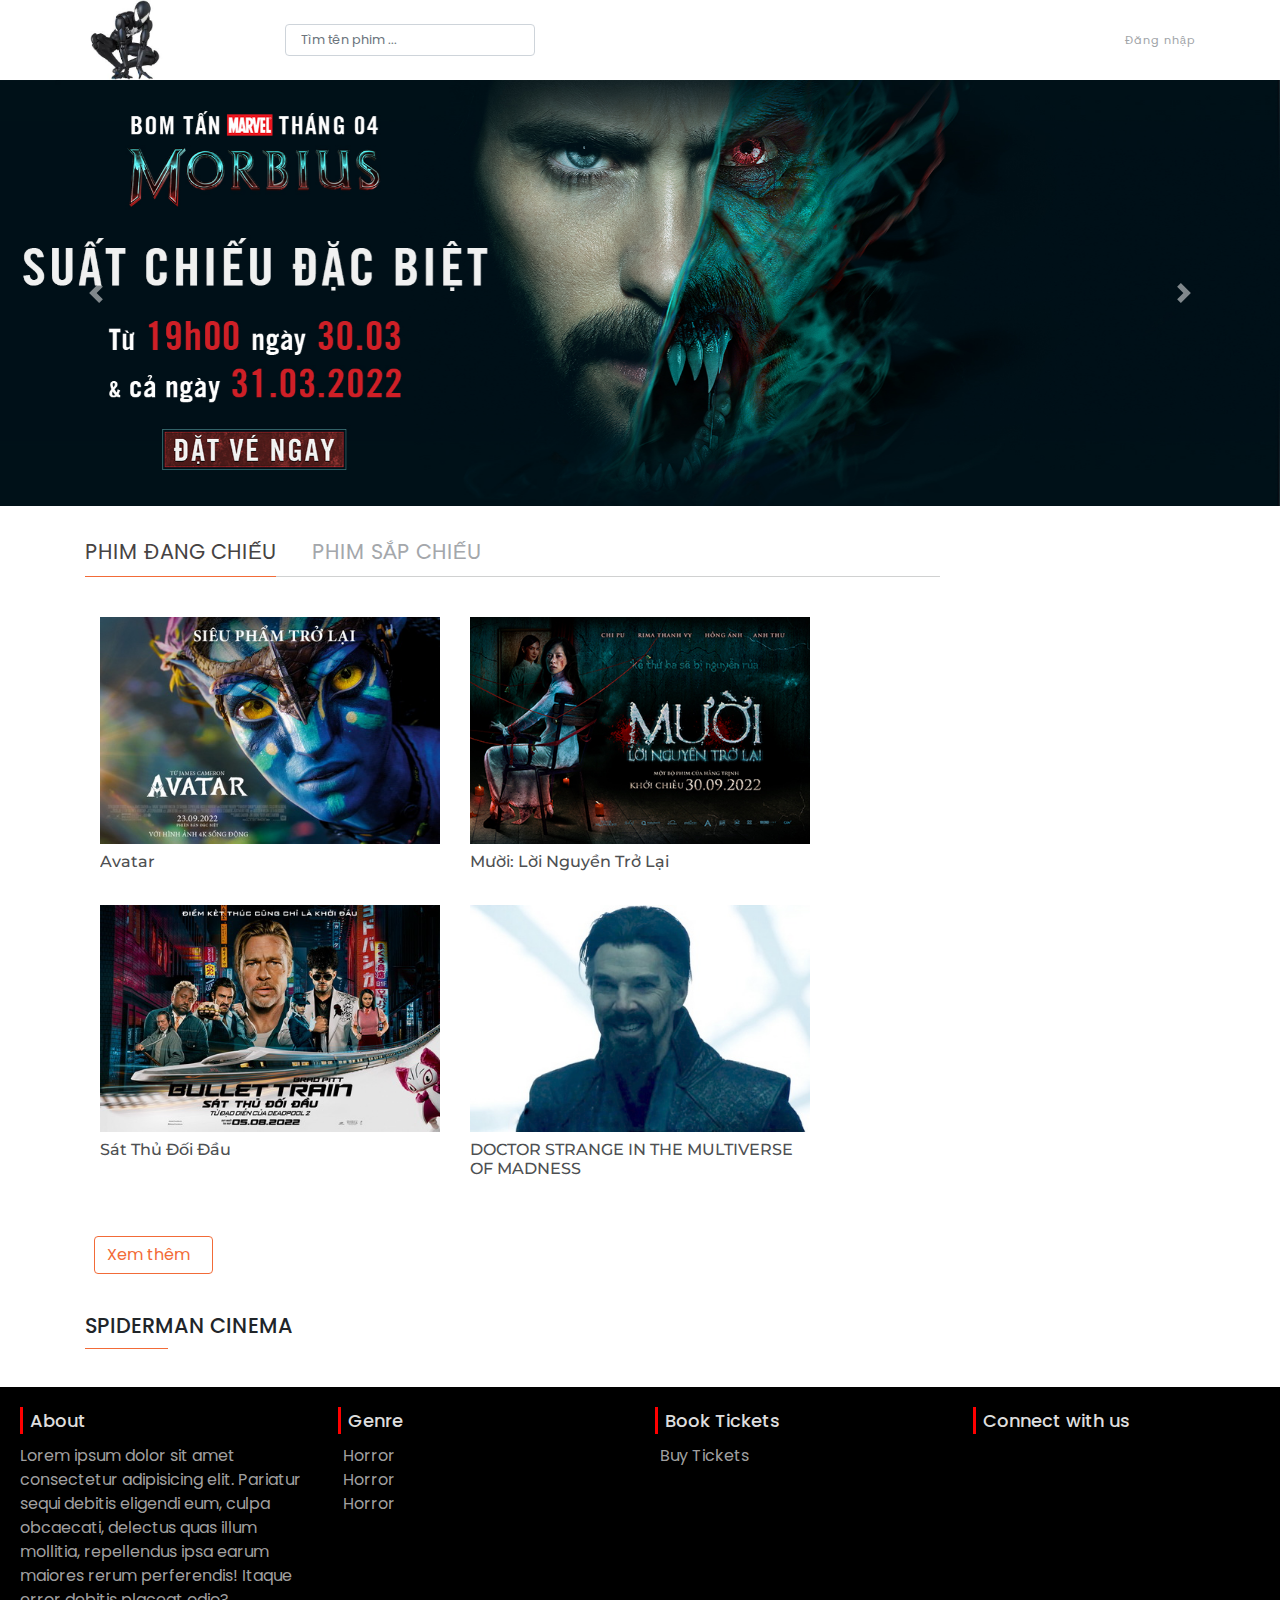
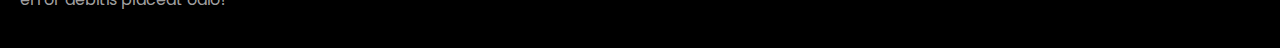
==== commit 96d768ac: "fix but rest book page" ====
--- a/index.html
+++ b/index.html
@@ -34,9 +34,9 @@
                 class="form-control header_left_input_group_input"
                 id="exampleFormControlInput1"
                 placeholder="Tìm tên phim ..." />
+                <ul class="header_left_input_group_result_list"></ul>
               <i
                 class="fa-solid fa-magnifying-glass header_left_input_group_icon newbie"></i>
-              <ul class="header_left_input_group_result_list"></ul>
             </div>
           </div>
         </div>
--- a/assets/css/style.css
+++ b/assets/css/style.css
@@ -77,14 +77,20 @@
   z-index: 99;
 }
 
-.search_fade {
-  display: block;
-}
-
 .header_left_input_group_result_item {
   width: 100%;
   height: 2.4rem;
   border-bottom: 1px solid rgb(230, 224, 224);
+}
+
+.header_left_input_group_result_item span {
+  padding-left: 10px;
+  line-height: 2.4rem;
+  text-decoration: none;
+  font-size: 0.9rem;
+  font-weight: 500;
+  font-family: "Montserrat", sans-serif;
+  color: rgb(133, 128, 128);
 }
 
 .header_left_input_group_result_item:hover a {
@@ -113,6 +119,12 @@
   font-size: 0.8rem;
   color: #a0a3a7;
   outline: none;
+}
+
+.header_left_input_group_input:focus + .header_left_input_group_result_list,
+.header_left_input_group_input:not(:placeholder-shown)
+  + .header_left_input_group_result_list {
+  display: block !important;
 }
 
 .header_right_menu_tablet {
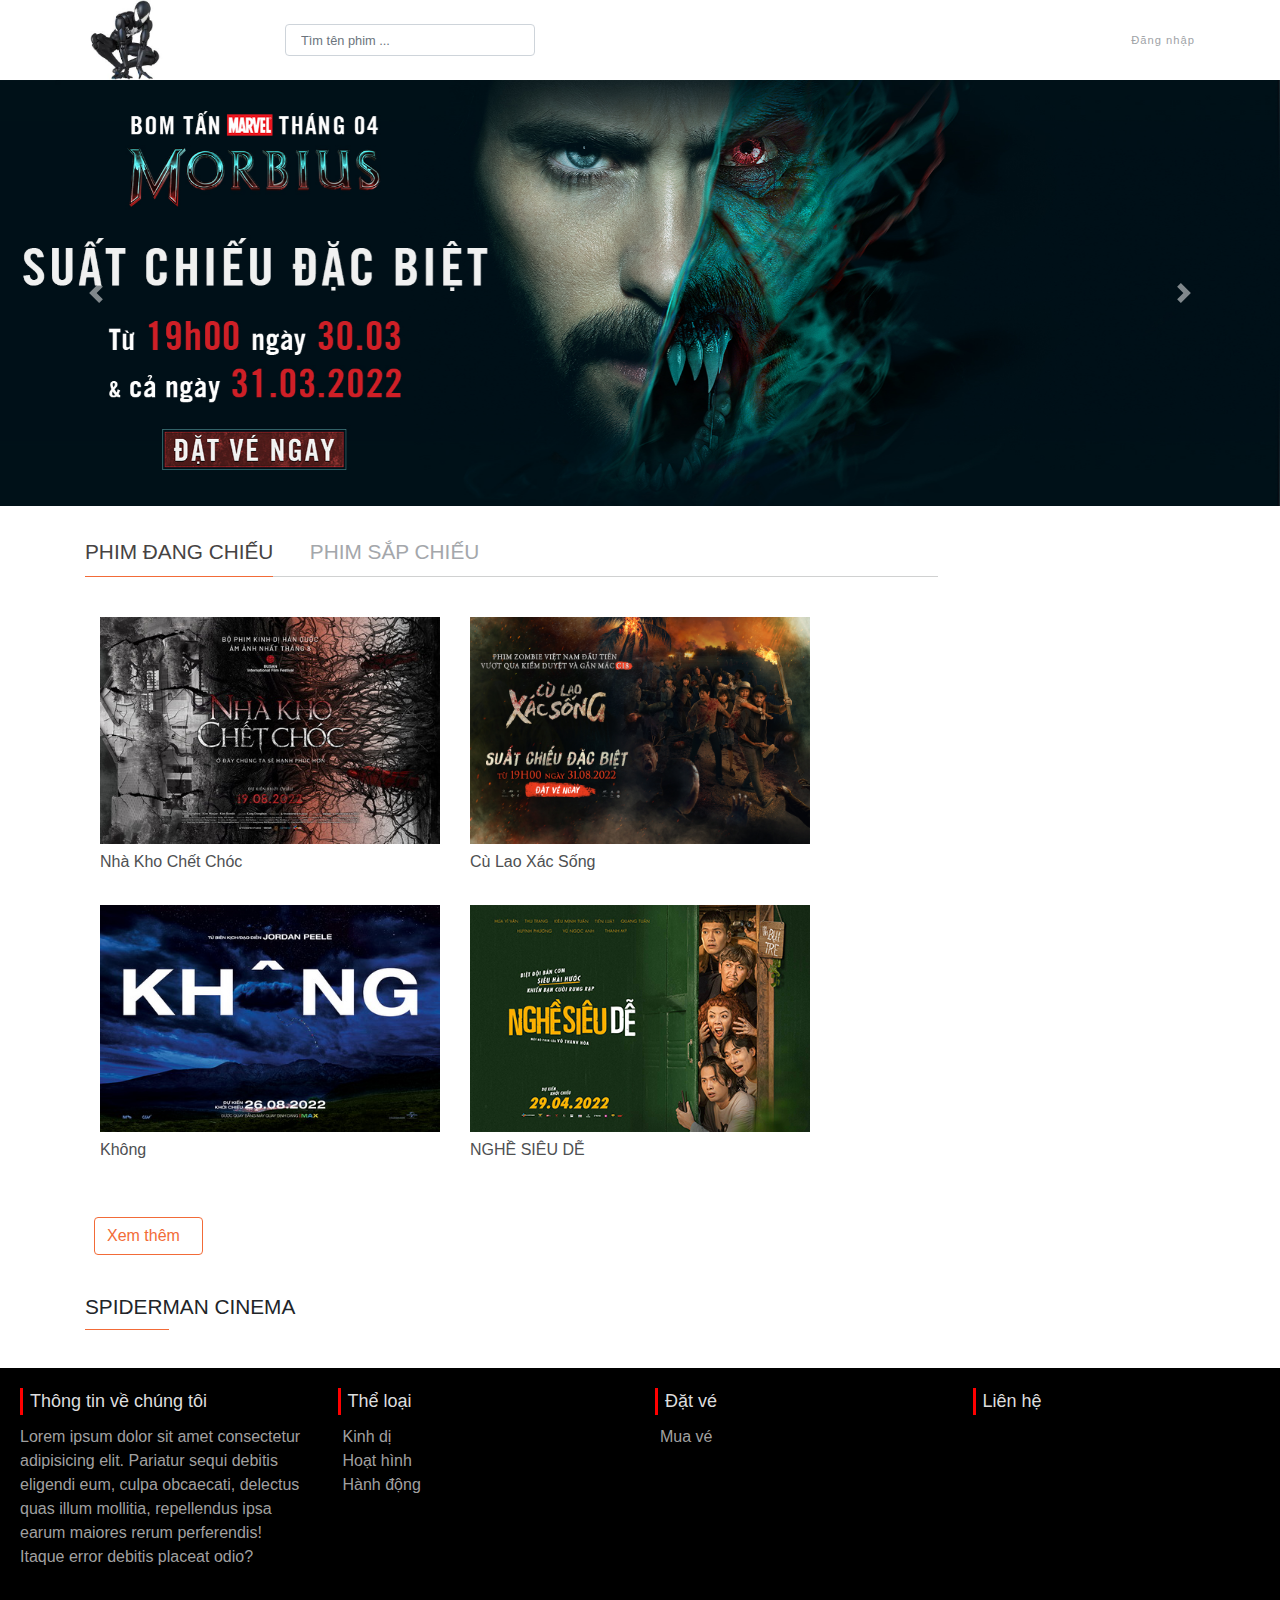
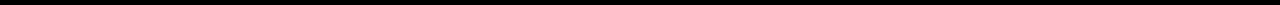
==== commit f5ddd363: "fix UI Responsive" ====
--- a/index.html
+++ b/index.html
@@ -1,86 +1,69 @@
 <!DOCTYPE html>
 <html lang="en">
-  <head>
-    <meta charset="UTF-8" />
-    <meta http-equiv="X-UA-Compatible" content="IE=edge" />
-    <meta name="viewport" content="width=device-width, initial-scale=1.0" />
-    <link
-      rel="icon"
-      href="./assets/img/page_icon.ico"
-      type="icon/image image" />
-    <title>SpiderMan Cinema</title>
-    <link
-      rel="stylesheet"
-      href="https://cdn.jsdelivr.net/npm/bootstrap@4.0.0/dist/css/bootstrap.min.css"
-      integrity="sha384-Gn5384xqQ1aoWXA+058RXPxPg6fy4IWvTNh0E263XmFcJlSAwiGgFAW/dAiS6JXm"
-      crossorigin="anonymous" />
-    <script
-      src="https://kit.fontawesome.com/8bab96838f.js"
-      crossorigin="anonymous"></script>
-    <link rel="stylesheet" href="./assets/css/style.css" />
-    <link rel="stylesheet" href="./assets/css/responsive.css" />
-  </head>
-  <body>
-    <div class="main">
-      <div class="container header">
-        <div class="header_left">
-          <a href="" class="header_left_link">
-            <img src="./assets/img/logo.jpg" alt="logo" class="header_img" />
-          </a>
-          <div class="header_left_input_wrapper">
-            <div class="header_left_input_group">
-              <input
-                type="text"
-                class="form-control header_left_input_group_input"
-                id="exampleFormControlInput1"
-                placeholder="Tìm tên phim ..." />
-                <ul class="header_left_input_group_result_list"></ul>
-              <i
-                class="fa-solid fa-magnifying-glass header_left_input_group_icon newbie"></i>
-            </div>
-          </div>
-        </div>
-        <div class="header_right">
-          <span class="header_right_login">
-            <i class="fa-solid fa-user header_right_login_icon"></i>
-            <span class="header_right_login_text" id="name">Đăng nhập</span>
-          </span>
-          <span class="header_right_menu_tablet">
-            <i class="fa-solid fa-bars header_right_menu_tablet_icon"></i>
-          </span>
-        </div>
-      </div>
-      <div class="login position-absolute hidden_form">
-        <div class="login_wrapper container">
-          <button
-            type="button"
-            class="close position-absolute login_wrapper_close"
-            aria-label="Close">
-            <span aria-hidden="true">&times;</span>
-          </button>
-          <div class="login_wrapper_header">
-            <img
-              src="./assets/img/logo.jpg"
-              alt="logo"
-              class="login_wrapper_header_logo" />
-            <h2 class="login_wrapper_header_heading">
-              Đăng nhập vào Spider Cinema
-            </h2>
-          </div>
-          <div class="login_wrapper_content">
-            <div class="login_wrapper_content_ways">
-              <ul class="login_wrapper_content_ways_list">
-                <li class="login_wrapper_content_ways_list_item">
-                  <img
-                    src="https://accounts.fullstack.edu.vn/assets/images/signin/personal-18px.svg"
-                    alt="google"
-                    class="login_wrapper_content_ways_list_item_img" />
-                  <span class="login_wrapper_content_ways_list_item_description"
-                    >Sử dụng email / số điện thoại</span
-                  >
-                </li>
-                <li class="login_wrapper_content_ways_list_item google_way">
-                  <!-- <img
+
+<head>
+  <meta charset="UTF-8" />
+  <meta http-equiv="X-UA-Compatible" content="IE=edge" />
+  <meta name="viewport" content="width=device-width, initial-scale=1.0" />
+  <link rel="icon" href="./assets/img/page_icon.ico" type="icon/image image" />
+  <title>SpiderMan Cinema</title>
+  <link rel="stylesheet" href="https://cdn.jsdelivr.net/npm/bootstrap@4.0.0/dist/css/bootstrap.min.css"
+    integrity="sha384-Gn5384xqQ1aoWXA+058RXPxPg6fy4IWvTNh0E263XmFcJlSAwiGgFAW/dAiS6JXm" crossorigin="anonymous" />
+  <script src="https://kit.fontawesome.com/8bab96838f.js" crossorigin="anonymous"></script>
+  <link rel="stylesheet" href="./assets/css/common.css">
+  <link rel="stylesheet" href="./assets/css/style.css" />
+  <link rel="stylesheet" href="./assets/css/responsive.css" />
+</head>
+
+<body>
+  <div class="main">
+    <!-- Header -->
+    <div class="container header">
+      <div class="header_left">
+        <a href="" class="header_left_link">
+          <img src="./assets/img/logo.jpg" alt="logo" class="header_img" />
+        </a>
+        <div class="header_left_input_wrapper">
+          <div class="header_left_input_group">
+            <input type="text" class="form-control header_left_input_group_input" id="exampleFormControlInput1"
+              placeholder="Tìm tên phim ..." />
+            <ul class="header_left_input_group_result_list"></ul>
+            <i class="fa-solid fa-magnifying-glass header_left_input_group_icon newbie"></i>
+          </div>
+        </div>
+      </div>
+      <div class="header_right">
+        <span class="header_right_login">
+          <i class="fa-solid fa-user header_right_login_icon"></i>
+          <span class="header_right_login_text" id="name">Đăng nhập</span>
+        </span>
+        <span class="header_right_menu_tablet">
+          <i class="fa-solid fa-bars header_right_menu_tablet_icon"></i>
+        </span>
+      </div>
+    </div>
+    <!-- Login -->
+    <div class="login position-absolute hidden_form">
+      <div class="login_wrapper container">
+        <button type="button" class="close position-absolute login_wrapper_close" aria-label="Close">
+          <span aria-hidden="true">&times;</span>
+        </button>
+        <div class="login_wrapper_header">
+          <img src="./assets/img/logo.jpg" alt="logo" class="login_wrapper_header_logo" />
+          <h2 class="login_wrapper_header_heading">
+            Đăng nhập vào Spider Cinema
+          </h2>
+        </div>
+        <div class="login_wrapper_content">
+          <div class="login_wrapper_content_ways">
+            <ul class="login_wrapper_content_ways_list">
+              <li class="login_wrapper_content_ways_list_item">
+                <img src="https://accounts.fullstack.edu.vn/assets/images/signin/personal-18px.svg" alt="google"
+                  class="login_wrapper_content_ways_list_item_img" />
+                <span class="login_wrapper_content_ways_list_item_description">Sử dụng email / số điện thoại</span>
+              </li>
+              <li class="login_wrapper_content_ways_list_item google_way">
+                <!-- <img
                     src="https://accounts.fullstack.edu.vn/assets/images/signin/google-18px.svg"
                     alt="google"
                     class="login_wrapper_content_ways_list_item_img"
@@ -109,6 +92,7 @@
         </div>
       </div>
     </div>
+    <!-- Body -->
     <div class="body">
       <div id="carouselSlide" class="carousel slide" data-ride="carousel">
         <ol class="carousel-indicators">
@@ -150,19 +134,11 @@
           <div class="carousel-item">
             <img class="d-block w-100" src="./assets/img/slide/9.jpg" alt="Slide 8" />
           </div>
-          <a
-            class="carousel-control-prev"
-            href="#carouselSlide"
-            role="button"
-            data-slide="prev">
+          <a class="carousel-control-prev" href="#carouselSlide" role="button" data-slide="prev">
             <span class="carousel-control-prev-icon" aria-hidden="true"></span>
             <span class="sr-only">Previous</span>
           </a>
-          <a
-            class="carousel-control-next"
-            href="#carouselSlide"
-            role="button"
-            data-slide="next">
+          <a class="carousel-control-next" href="#carouselSlide" role="button" data-slide="next">
             <span class="carousel-control-next-icon" aria-hidden="true"></span>
             <span class="sr-only">Next</span>
           </a>
@@ -171,20 +147,15 @@
           <div class="body_content_film">
             <div class="container">
               <span class="body_content_film_nav mb-3">
-                <span class="body_content_film_nav_option active"
-                  >phim đang chiếu</span
-                >
+                <span class="body_content_film_nav_option active">phim đang chiếu</span>
                 <span class="body_content_film_nav_option">phim sắp chiếu</span>
               </span>
               <!-- <div class="body_content_films container"></div> -->
               <div class="body_content_films container"></div>
               <div class="row align-items-center mt-1">
-                <div
-                  type="button"
-                  class="btn btn-outline-warning body_content_film_btn_seemore m-4">
+                <div type="button" class="btn btn-outline-warning body_content_film_btn_seemore m-4">
                   Xem thêm
-                  <i
-                    class="fa-solid fa-arrow-right-long body_content_film_btn_seemore_icon"></i>
+                  <i class="fa-solid fa-arrow-right-long body_content_film_btn_seemore_icon"></i>
                 </div>
               </div>
             </div>
@@ -255,75 +226,76 @@
           </div>
         </div>
       </div>
-      <div class="footer">
-        <div class="contain-about row">
-          <div class="about col-lg-3 col-sm-12">
-            <div class="text-title">About</div>
-            <p class="para">
-              Lorem ipsum dolor sit amet consectetur adipisicing elit. Pariatur
-              sequi debitis eligendi eum, culpa obcaecati, delectus quas illum
-              mollitia, repellendus ipsa earum maiores rerum perferendis! Itaque
-              error debitis placeat odio?
-            </p>
-          </div>
-          <div class="genre col-lg-3 col-sm-12">
-            <ul class="title__list">
-              <div class="text-title">Genre</div>
-              <a href="#" class="link-genre">
-                <li class="title__list-items">
-                  <i class="fas fa-caret-right right-icon"></i>
-                  Horror
-                </li>
-              </a>
-              <a href="#" class="link-genre">
-                <li class="title__list-items">
-                  <i class="fas fa-caret-right right-icon"></i>
-                  Horror
-                </li>
-              </a>
-              <a href="#" class="link-genre">
-                <li class="title__list-items">
-                  <i class="fas fa-caret-right right-icon"></i>
-                  Horror
-                </li>
-              </a>
-            </ul>
-          </div>
-          <div class="book col-lg-3 col-sm-12">
-            <ul class="title__list">
-              <div class="text-title">Book Tickets</div>
-              <a href="#" class="link-genre">
-                <li class="title__list-items">
-                  <i class="fas fa-caret-right right-icon"></i>
-                  Buy Tickets
-                </li>
-              </a>
-            </ul>
-          </div>
-          <div class="connect col-lg-3 col-sm-12">
-            <div class="text-title">Connect with us</div>
-            <i class="fab fa-facebook-square fb-icon"></i>
-            <i class="fab fa-instagram-square insta-icon"></i>
-            <i class="fab fa-twitter-square twi-icon"></i>
-            <i class="fab fa-youtube-square ytb-icon"></i>
-          </div>
-        </div>
-      </div>
     </div>
-    <!-- <script src="https://apis.google.com/js/platform.js" async defer></script> -->
-    <script
-      src="https://code.jquery.com/jquery-3.2.1.slim.min.js"
-      integrity="sha384-KJ3o2DKtIkvYIK3UENzmM7KCkRr/rE9/Qpg6aAZGJwFDMVNA/GpGFF93hXpG5KkN"
-      crossorigin="anonymous"></script>
-    <script
-      src="https://cdn.jsdelivr.net/npm/bootstrap@4.0.0/dist/js/bootstrap.min.js"
-      integrity="sha384-JZR6Spejh4U02d8jOt6vLEHfe/JQGiRRSQQxSfFWpi1MquVdAyjUar5+76PVCmYl"
-      crossorigin="anonymous"></script>
-    <script src="./assets/js/main.js"></script>
-    <script type="module" src="./assets/js/film.js"></script>
-    <script type="module" src="./assets/js/search.js"></script>
-    <!-- <script src="./assets/js/googleAuthur.js"></script> -->
-    <!-- <script>
+    <!-- footer -->
+    <div class="footer">
+      <div class="contain-about row g-0">
+        <div class="about col-lg-3 col-sm-12">
+          <div class="text-title">Thông tin về chúng tôi</div>
+          <p class="para">
+            Lorem ipsum dolor sit amet consectetur adipisicing elit. Pariatur
+            sequi debitis eligendi eum, culpa obcaecati, delectus quas illum
+            mollitia, repellendus ipsa earum maiores rerum perferendis! Itaque
+            error debitis placeat odio?
+          </p>
+        </div>
+        <div class="genre col-lg-3 col-sm-12">
+          <ul class="title__list">
+            <div class="text-title">Thể loại</div>
+            <a href="" class="link-genre">
+              <li class="title__list-items">
+                <i class="fas fa-caret-right right-icon"></i>
+                Kinh dị
+              </li>
+            </a>
+            <a href="" class="link-genre">
+              <li class="title__list-items">
+                <i class="fas fa-caret-right right-icon"></i>
+                Hoạt hình
+              </li>
+            </a>
+            <a href="" class="link-genre">
+              <li class="title__list-items">
+                <i class="fas fa-caret-right right-icon"></i>
+                Hành động
+              </li>
+            </a>
+          </ul>
+        </div>
+        <div class="book col-lg-3 col-sm-12">
+          <ul class="title__list">
+            <div class="text-title">Đặt vé</div>
+            <a href="#" class="link-genre">
+              <li class="title__list-items">
+                <i class="fas fa-caret-right right-icon"></i>
+                Mua vé
+              </li>
+            </a>
+          </ul>
+        </div>
+        <div class="connect col-lg-3 col-sm-12">
+          <div class="text-title">Liên hệ</div>
+          <i class="fab fa-facebook-square fb-icon"></i>
+          <i class="fab fa-instagram-square insta-icon"></i>
+          <i class="fab fa-twitter-square twi-icon"></i>
+          <i class="fab fa-youtube-square ytb-icon"></i>
+        </div>
+      </div>
+    </div>
+  </div>
+
+  <!-- <script src="https://apis.google.com/js/platform.js" async defer></script> -->
+  <script src="https://code.jquery.com/jquery-3.2.1.slim.min.js"
+    integrity="sha384-KJ3o2DKtIkvYIK3UENzmM7KCkRr/rE9/Qpg6aAZGJwFDMVNA/GpGFF93hXpG5KkN"
+    crossorigin="anonymous"></script>
+  <script src="https://cdn.jsdelivr.net/npm/bootstrap@4.0.0/dist/js/bootstrap.min.js"
+    integrity="sha384-JZR6Spejh4U02d8jOt6vLEHfe/JQGiRRSQQxSfFWpi1MquVdAyjUar5+76PVCmYl"
+    crossorigin="anonymous"></script>
+  <script src="./assets/js/main.js"></script>
+  <script type="module" src="./assets/js/film.js"></script>
+  <script type="module" src="./assets/js/search.js"></script>
+  <!-- <script src="./assets/js/googleAuthur.js"></script> -->
+  <!-- <script>
       // 987808496131-q8j0mft59plokscfnr1h6cvgrjdpvpbn.apps.googleusercontent.com
       // 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
 
@@ -366,6 +338,7 @@
         console.log("Email: " + profile.getEmail());
       }
     </script> -->
+
 </body>
 
 </html>--- a/assets/css/common.css
+++ b/assets/css/common.css
@@ -0,0 +1,569 @@
+@import url('https://fonts.googleapis.com/css2?family=Oswald:wght@300;400;500;600;700&family=Poppins:wght@100;200;300;400;500;700&display=swap');
+
+* {
+    margin: 0;
+    padding: 0;
+    box-sizing: border-box;
+}
+
+html {
+    font-family: 'Oswald', sans-serif;
+    font-family: 'Poppins', sans-serif;
+}
+
+body {
+    font-size: 16px;
+    scroll-behavior: smooth;
+}
+
+.main {
+    position: relative;
+    overflow-x: hidden;
+}
+
+/* HEADER */
+
+.header {
+    height: 80px;
+    display: flex;
+    justify-content: space-between;
+    align-items: center;
+    /* position: relative; */
+}
+
+
+.header_left {
+    display: flex;
+    align-items: center;
+}
+
+.header_left_link {
+    text-decoration: none;
+}
+
+.header_img {
+    height: 80px;
+    cursor: pointer;
+    animation: spiderMan 4s ease 0s 1 normal forwards;
+}
+
+@keyframes spiderMan {
+    0% {
+        opacity: 0;
+        transform: translateY(-300px);
+    }
+
+    100% {
+        opacity: 1;
+        transform: translateY(0);
+    }
+}
+
+.header_left_input_group {
+    position: relative;
+    margin-left: 120px;
+}
+
+.header_left_input_group_result_list {
+    position: absolute;
+    top: 100%;
+    left: 0;
+    list-style: none;
+    width: 100%;
+    max-height: 60vh;
+    overflow-y: scroll;
+    background-color: #fff;
+    padding: 0;
+    display: none;
+    box-shadow: 0 2px 5px rgb(148, 144, 144);
+    z-index: 9;
+}
+
+.header_left_input_group_result_item {
+    width: 100%;
+    height: 2.4rem;
+    border-bottom: 1px solid rgb(230, 224, 224);
+}
+
+.header_left_input_group_result_item span {
+    padding-left: 10px;
+    line-height: 2.4rem;
+    text-decoration: none;
+    font-size: 0.9rem;
+    font-weight: 500;
+    font-family: "Montserrat", sans-serif;
+    color: rgb(133, 128, 128);
+}
+
+.header_left_input_group_result_item:hover a {
+    background-color: rgb(234, 223, 223);
+}
+
+.header_left_input_group_result_item a {
+    width: 100%;
+    text-decoration: none;
+    font-size: 0.9rem;
+    line-height: 2.4rem;
+    padding-left: 10px;
+    font-weight: 500;
+    font-family: "Montserrat", sans-serif;
+    overflow: hidden;
+    color: rgb(133, 128, 128);
+    display: -webkit-box;
+    -webkit-box-orient: vertical;
+    -webkit-line-clamp: 1;
+}
+
+.header_left_input_group_input {
+    width: 250px;
+    height: 30px;
+    padding: 15px;
+    font-size: 0.8rem;
+    color: #a0a3a7;
+    outline: none;
+}
+
+.header_left_input_group_input:focus+.header_left_input_group_result_list,
+.header_left_input_group_input:not(:placeholder-shown)+.header_left_input_group_result_list {
+    display: block !important;
+}
+
+.header_right_menu_tablet {
+    display: none;
+}
+
+.header_left_input_group_icon {
+    position: absolute;
+    top: 6px;
+    right: 10px;
+    padding: 4px;
+    font-size: 0.8rem;
+    color: #4e5052;
+    opacity: 0.7;
+    transition: opacity 0.2s ease;
+}
+
+.header_left_input_group_icon.newbie {
+    animation: searchFadeTop 1.5s ease 0s 1 normal forwards,
+        searchFadeDance 1s ease 1.5s 1 normal forwards;
+}
+
+.header_left_input_group_icon.fa-spinner {
+    animation: loading 0.75s linear infinite;
+}
+
+@keyframes loading {
+    100% {
+        transform: rotate(360deg);
+    }
+}
+
+@keyframes searchFadeTop {
+    0% {
+        transform: translateY(-750px) translateX(-300px);
+    }
+
+    75% {
+        transform: translateY(0) translateX(-3px);
+    }
+
+    100% {
+        transform: translateY(-10px) translateX(0);
+    }
+}
+
+@keyframes searchFadeDance {
+    0% {
+        animation-timing-function: ease-in;
+        transform: translateY(-10px);
+    }
+
+    38% {
+        animation-timing-function: ease-out;
+        transform: translateY(0);
+    }
+
+    55% {
+        animation-timing-function: ease-in;
+        transform: translateY(-8px);
+    }
+
+    72% {
+        animation-timing-function: ease-out;
+        transform: translateY(0);
+    }
+
+    81% {
+        animation-timing-function: ease-in;
+        transform: translateY(-5px);
+    }
+
+    90% {
+        animation-timing-function: ease-out;
+        transform: translateY(0);
+    }
+
+    95% {
+        animation-timing-function: ease-in;
+        transform: translateY(-2px);
+    }
+
+    100% {
+        animation-timing-function: ease-out;
+        transform: translateY(0);
+    }
+}
+
+.header_left_input_group_icon:hover {
+    cursor: pointer;
+    opacity: 1;
+}
+
+.header_right {
+    color: #a0a3a7;
+    font-size: 0.7rem;
+    letter-spacing: 1px;
+    transition: all 0.1s ease;
+}
+
+.header_right_login:hover {
+    cursor: pointer;
+    color: var(--primary-color);
+}
+
+.header_right_login_icon {
+    padding-right: 5px;
+    position: relative;
+    top: -1px;
+}
+
+.header_right_menu_tablet {}
+
+.header_right_menu_tablet_icon {
+    /* color: #a0a3a7; */
+    font-size: 1rem;
+}
+
+/* LOGIN */
+
+.login {
+    width: 100%;
+    height: 100vh;
+    display: flex;
+    justify-content: center;
+    align-items: center;
+    padding: 0 15px;
+    top: 0;
+    left: 0;
+    z-index: 9;
+    transition: all 1.5s ease-in-out;
+    transform: translateY(0);
+    opacity: 1;
+}
+
+.hidden_form {
+    /* display: none !important; */
+    transform: translateY(-1000px);
+}
+
+.login_wrapper {
+    max-width: 640px;
+    background-color: #fff;
+    border-radius: 8px;
+    text-align: center;
+    padding: 48px 16px;
+    font-family: "Montserrat", sans-serif;
+    box-shadow: 0 0 0 1000px rgba(0, 0, 0, 0.7);
+    transition: all 2s ease-in-out;
+    position: relative;
+}
+
+.g-signin2 {
+    display: inline-block;
+    background-color: #dd4b39;
+    color: #fff;
+    width: 200px;
+    height: 50px;
+    border-radius: 5px;
+    text-align: center;
+    line-height: 50px;
+    font-weight: bold;
+    font-size: 16px;
+}
+
+.hidden_form .login_wrapper {
+    box-shadow: 0 0 0 0 rgba(0, 0, 0, 0.7);
+}
+
+.login_wrapper_close {
+    border: none;
+    background-color: #fff;
+    top: 10px;
+    right: 15px;
+    font-size: 1.8rem;
+}
+
+.login_wrapper_close:hover {
+    opacity: 0.5;
+}
+
+.login_wrapper_header_logo {
+    width: 52px;
+}
+
+.login_wrapper_header_heading {
+    font-size: 1.7rem;
+    font-weight: 600;
+    margin: 18px 0;
+}
+
+.login_wrapper_content {
+    margin-top: 8px;
+}
+
+.login_wrapper_content_ways_list {
+    list-style: none;
+    margin: 0;
+}
+
+.login_wrapper_content_ways_list_item {
+    background-color: #fff;
+    border: 2px solid #dce0e3;
+    border-radius: 44px;
+    display: inline-flex;
+    align-items: center;
+    height: 44px;
+    min-width: 320px;
+    margin-top: 14px;
+}
+
+.g-signin2 {
+    /* display: none; */
+}
+
+.login_wrapper_content_ways_list_item:hover {
+    background-color: #dce0e3;
+    cursor: pointer;
+}
+
+.login_wrapper_content_ways_list_item_img {
+    margin-left: 16px;
+    width: 18px;
+}
+
+.login_wrapper_content_ways_list_item_description {
+    color: #35414c;
+    font-size: 0.9rem;
+    font-weight: 600;
+    display: inline-block;
+    width: 100%;
+    text-align: center;
+}
+
+.login_wrapper_content_signUp {
+    margin-top: 38px;
+    margin-bottom: 72px;
+    font-size: 0.9rem;
+}
+
+.login_wrapper_content_signUp_link {
+    color: var(--primary-color);
+    font-weight: 600;
+}
+
+.login_wrapper_content_signUp_link:hover {
+    text-decoration: none;
+    color: var(--primary-color);
+}
+
+.login_wrapper_footer {
+    position: absolute;
+    bottom: 0;
+    left: 50%;
+    transform: translateX(-50%);
+    width: 90%;
+    text-align: center;
+    font-size: 0.8rem;
+    color: #35414c;
+    /* padding: 12px 132px; */
+}
+
+.login_wrapper_footer a {
+    color: #35414c;
+    text-decoration: underline;
+}
+
+.login_wrapper_footer a:hover {}
+
+
+/* FOOTER */
+.footer {
+    background-color: #000;
+    width: 100%;
+    color: #cccc;
+}
+
+.contain-about.row {
+    padding: 20px;
+}
+
+.text-title {
+    margin-left: 10px;
+    margin-bottom: 10px;
+    font-size: 18px;
+    font-weight: 500;
+    position: relative;
+}
+
+.text-title::before {
+    content: "";
+    position: absolute;
+    left: -10px;
+    height: 100%;
+    width: 3px;
+    background-color: red;
+}
+
+.text-title {
+    color: #ddd;
+}
+
+ul.title__list {
+    padding-left: 0;
+}
+
+li.title__list-items {
+    list-style: none;
+}
+
+ul>a.link-genre {
+    text-decoration: none;
+    color: #cccc;
+}
+
+ul>a.link-genre:hover {
+    color: red;
+}
+
+.right-icon {
+    margin-right: 5px;
+}
+
+.fb-icon,
+.ytb-icon,
+.insta-icon,
+.twi-icon {
+    font-size: 30px;
+
+    margin-right: 5px;
+}
+
+.fb-icon:hover {
+    color: #0066cc;
+}
+
+.insta-icon:hover {
+    color: #ff9933;
+}
+
+.twi-icon:hover {
+    color: #0099cc;
+}
+
+.ytb-icon:hover {
+    color: #ff0033;
+}
+
+/* Medium devices (tablets, 768px and up) */
+@media screen and (max-width: 48em) {
+
+    .carousel-control-prev,
+    .carousel-control-next,
+    .carousel-indicators {
+        display: none;
+    }
+
+    .header_left_input_wrapper {
+        /* display: none; */
+        transition: all 1.5s ease;
+        transform: translateX(800px);
+        opacity: 0;
+        position: absolute;
+    }
+
+    .header_left_input_wrapper.search_fade {
+        display: flex;
+        align-items: center;
+        top: 0;
+        left: 0;
+        height: 100vh;
+        width: 100vw;
+        background-color: #fff;
+        transform: translateX(0);
+        opacity: 1;
+        z-index: 9;
+    }
+
+    .header {
+        align-items: start;
+    }
+
+    .header_right {
+        margin-top: 15px;
+    }
+
+    .header_right_menu_tablet {
+        display: inline-block;
+        margin-left: 8px;
+        position: relative;
+        top: 4px;
+        cursor: pointer;
+        z-index: 9;
+    }
+
+    .header_right_menu_tablet_icon {
+        font-size: 1.6rem;
+    }
+
+    .fade_menu .header_right_menu_tablet_icon {
+        opacity: 0;
+    }
+
+    .header_right_menu_tablet::after,
+    .header_right_menu_tablet::before {
+        content: "";
+        position: absolute;
+        top: 42%;
+        left: 0;
+        height: 3px;
+        width: 100%;
+        border-radius: 5px;
+        background-color: #a0a3a7;
+        transition: all 0.5s ease;
+    }
+
+    .fade_menu.header_right_menu_tablet::after {
+        transform: rotate(45deg);
+    }
+
+    .fade_menu.header_right_menu_tablet::before {
+        transform: rotate(-45deg);
+    }
+
+    .login_wrapper {
+        padding: 16px;
+    }
+}
+
+/* Small devices (landscape phones, 576px and up) */
+
+@media screen and (max-width: 36em) {
+
+    .login_wrapper_content_ways_list_item {
+        min-width: 275px;
+    }
+
+    .header_left_input_group {
+        margin-left: 52px;
+    }
+}--- a/assets/css/style.css
+++ b/assets/css/style.css
@@ -1,391 +1,5 @@
-@import url("https://fonts.googleapis.com/css2?family=Poppins:wght@200;400;500&display=swap");
-@import url("https://fonts.googleapis.com/css2?family=Montserrat:wght@200;300;400;500;600;800&display=swap");
-
 :root {
   --primary-color: #f26b38;
-}
-
-* {
-  padding: 0;
-  margin: 0;
-  box-sizing: border-box;
-}
-
-body {
-  font-family: "Poppins", sans-serif;
-  font-size: 16px;
-  scroll-behavior: smooth;
-}
-
-.main {
-  max-width: 1920px;
-  overflow-x: hidden;
-}
-
-.header {
-  height: 80px;
-  display: flex;
-  justify-content: space-between;
-  align-items: center;
-  position: relative;
-}
-
-.header_left {
-  display: flex;
-  align-items: center;
-}
-
-.header_left_link {
-  text-decoration: none;
-}
-
-.header_img {
-  height: 80px;
-  cursor: pointer;
-  animation: spiderMan 4s ease 0s 1 normal forwards;
-}
-
-@keyframes spiderMan {
-  0% {
-    opacity: 0;
-    transform: translateY(-300px);
-  }
-
-  100% {
-    opacity: 1;
-    transform: translateY(0);
-  }
-}
-
-.header_left_input_group {
-  position: relative;
-  margin-left: 120px;
-}
-
-.header_left_input_group_result_list {
-  position: absolute;
-  top: 100%;
-  left: 0;
-  list-style: none;
-  width: 100%;
-  max-height: 60vh;
-  overflow-y: scroll;
-  background-color: #fff;
-  padding: 0;
-  display: none;
-  box-shadow: 0 2px 5px rgb(148, 144, 144);
-  z-index: 99;
-}
-
-.header_left_input_group_result_item {
-  width: 100%;
-  height: 2.4rem;
-  border-bottom: 1px solid rgb(230, 224, 224);
-}
-
-.header_left_input_group_result_item span {
-  padding-left: 10px;
-  line-height: 2.4rem;
-  text-decoration: none;
-  font-size: 0.9rem;
-  font-weight: 500;
-  font-family: "Montserrat", sans-serif;
-  color: rgb(133, 128, 128);
-}
-
-.header_left_input_group_result_item:hover a {
-  background-color: rgb(234, 223, 223);
-}
-
-.header_left_input_group_result_item a {
-  width: 100%;
-  text-decoration: none;
-  font-size: 0.9rem;
-  line-height: 2.4rem;
-  padding-left: 10px;
-  font-weight: 500;
-  font-family: "Montserrat", sans-serif;
-  overflow: hidden;
-  color: rgb(133, 128, 128);
-  display: -webkit-box;
-  -webkit-box-orient: vertical;
-  -webkit-line-clamp: 1;
-}
-
-.header_left_input_group_input {
-  width: 250px;
-  height: 30px;
-  padding: 15px;
-  font-size: 0.8rem;
-  color: #a0a3a7;
-  outline: none;
-}
-
-.header_left_input_group_input:focus + .header_left_input_group_result_list,
-.header_left_input_group_input:not(:placeholder-shown)
-  + .header_left_input_group_result_list {
-  display: block !important;
-}
-
-.header_right_menu_tablet {
-  display: none;
-}
-
-.header_left_input_group_icon {
-  position: absolute;
-  top: 6px;
-  right: 10px;
-  padding: 4px;
-  font-size: 0.8rem;
-  color: #4e5052;
-  opacity: 0.7;
-  transition: opacity 0.2s ease;
-}
-
-.header_left_input_group_icon.newbie {
-  animation: searchFadeTop 1.5s ease 0s 1 normal forwards,
-    searchFadeDance 1s ease 1.5s 1 normal forwards;
-}
-
-.header_left_input_group_icon.fa-spinner {
-  animation: loading 0.75s linear infinite;
-}
-
-@keyframes loading {
-  100% {
-    transform: rotate(360deg);
-  }
-}
-
-@keyframes searchFadeTop {
-  0% {
-    transform: translateY(-750px) translateX(-300px);
-  }
-  75% {
-    transform: translateY(0) translateX(-3px);
-  }
-  100% {
-    transform: translateY(-10px) translateX(0);
-  }
-}
-
-@keyframes searchFadeDance {
-  0% {
-    animation-timing-function: ease-in;
-    transform: translateY(-10px);
-  }
-
-  38% {
-    animation-timing-function: ease-out;
-    transform: translateY(0);
-  }
-
-  55% {
-    animation-timing-function: ease-in;
-    transform: translateY(-8px);
-  }
-
-  72% {
-    animation-timing-function: ease-out;
-    transform: translateY(0);
-  }
-
-  81% {
-    animation-timing-function: ease-in;
-    transform: translateY(-5px);
-  }
-
-  90% {
-    animation-timing-function: ease-out;
-    transform: translateY(0);
-  }
-
-  95% {
-    animation-timing-function: ease-in;
-    transform: translateY(-2px);
-  }
-
-  100% {
-    animation-timing-function: ease-out;
-    transform: translateY(0);
-  }
-}
-
-.header_left_input_group_icon:hover {
-  cursor: pointer;
-  opacity: 1;
-}
-
-.header_right {
-  color: #a0a3a7;
-  font-size: 0.7rem;
-  letter-spacing: 1px;
-  transition: all 0.1s ease;
-}
-
-.header_right_login:hover {
-  cursor: pointer;
-  color: var(--primary-color);
-}
-
-.header_right_login_icon {
-  padding-right: 5px;
-  position: relative;
-  top: -1px;
-}
-
-.header_right_menu_tablet {
-}
-
-.header_right_menu_tablet_icon {
-  /* color: #a0a3a7; */
-  font-size: 1rem;
-}
-
-.login {
-  width: 100%;
-  height: 100vh;
-  display: flex;
-  justify-content: center;
-  align-items: center;
-  padding: 0 15px;
-  top: 0;
-  left: 0;
-  z-index: 99;
-  transition: all 1.5s ease-in-out;
-  transform: translateY(0);
-  opacity: 1;
-}
-
-.hidden_form {
-  /* display: none !important; */
-  transform: translateY(-1000px);
-}
-
-.login_wrapper {
-  max-width: 640px;
-  background-color: #fff;
-  border-radius: 8px;
-  text-align: center;
-  padding: 48px 16px;
-  font-family: "Montserrat", sans-serif;
-  box-shadow: 0 0 0 1000px rgba(0, 0, 0, 0.7);
-  transition: all 2s ease-in-out;
-  position: relative;
-}
-
-.g-signin2 {
-  display: inline-block;
-  background-color: #dd4b39;
-  color: #fff;
-  width: 200px;
-  height: 50px;
-  border-radius: 5px;
-  text-align: center;
-  line-height: 50px;
-  font-weight: bold;
-  font-size: 16px;
-}
-
-.hidden_form .login_wrapper {
-  box-shadow: 0 0 0 0 rgba(0, 0, 0, 0.7);
-}
-
-.login_wrapper_close {
-  border: none;
-  background-color: #fff;
-  top: 10px;
-  right: 15px;
-  font-size: 1.8rem;
-}
-
-.login_wrapper_close:hover {
-  opacity: 0.5;
-}
-
-.login_wrapper_header_logo {
-  width: 52px;
-}
-
-.login_wrapper_header_heading {
-  font-size: 1.7rem;
-  font-weight: 600;
-  margin: 18px 0;
-}
-
-.login_wrapper_content {
-  margin-top: 8px;
-}
-
-.login_wrapper_content_ways_list {
-  list-style: none;
-  margin: 0;
-}
-
-.login_wrapper_content_ways_list_item {
-  background-color: #fff;
-  border: 2px solid #dce0e3;
-  border-radius: 44px;
-  display: inline-flex;
-  align-items: center;
-  height: 44px;
-  min-width: 320px;
-  margin-top: 14px;
-}
-
-.g-signin2 {
-  /* display: none; */
-}
-
-.login_wrapper_content_ways_list_item:hover {
-  background-color: #dce0e3;
-  cursor: pointer;
-}
-
-.login_wrapper_content_ways_list_item_img {
-  margin-left: 16px;
-  width: 18px;
-}
-
-.login_wrapper_content_ways_list_item_description {
-  color: #35414c;
-  font-size: 0.9rem;
-  font-weight: 600;
-  display: inline-block;
-  width: 100%;
-  text-align: center;
-}
-
-.login_wrapper_content_signUp {
-  margin-top: 38px;
-  margin-bottom: 72px;
-  font-size: 0.9rem;
-}
-
-.login_wrapper_content_signUp_link {
-  color: var(--primary-color);
-  font-weight: 600;
-}
-
-.login_wrapper_content_signUp_link:hover {
-  text-decoration: none;
-  color: var(--primary-color);
-}
-
-.login_wrapper_footer {
-  position: absolute;
-  bottom: 0;
-  font-size: 0.8rem;
-  color: #35414c;
-  padding: 12px 132px;
-}
-
-.login_wrapper_footer a {
-  color: #35414c;
-  text-decoration: underline;
-}
-
-.login_wrapper_footer a:hover {
 }
 
 .swiper {
@@ -445,6 +59,7 @@
   0% {
     width: 0%;
   }
+
   100% {
     width: 100%;
   }
@@ -557,11 +172,13 @@
 .body_content_film_btn_seemore_icon {
   padding-left: 10px;
 }
+
 .seeMoreScroll {
   animation: seeMore 2s ease 0s 1 normal forwards;
 }
 
 @keyframes seeMore {
+
   0%,
   100% {
     transform: rotate(0deg);
@@ -593,8 +210,7 @@
   }
 }
 
-.body_content_about {
-}
+.body_content_about {}
 
 .body_content_about_headding {
   font-size: 1.3rem;
@@ -639,81 +255,4 @@
 
 .body_content_about_strong {
   font-weight: 800;
-}
-
-.footer {
-  background-color: #000;
-  width: 100%;
-  color: #cccc;
-}
-
-.contain-about.row {
-  padding: 20px;
-}
-
-.text-title {
-  margin-left: 10px;
-  margin-bottom: 10px;
-  font-size: 18px;
-  font-weight: 500;
-  position: relative;
-}
-
-.text-title::before {
-  content: "";
-  position: absolute;
-  left: -10px;
-  height: 100%;
-  width: 3px;
-  background-color: red;
-}
-
-.text-title {
-  color: #ddd;
-}
-
-ul.title__list {
-  padding-left: 0;
-}
-
-li.title__list-items {
-  list-style: none;
-}
-
-ul > a.link-genre {
-  text-decoration: none;
-  color: #cccc;
-}
-
-ul > a.link-genre:hover {
-  color: red;
-}
-
-.right-icon {
-  margin-right: 5px;
-}
-
-.fb-icon,
-.ytb-icon,
-.insta-icon,
-.twi-icon {
-  font-size: 30px;
-
-  margin-right: 5px;
-}
-
-.fb-icon:hover {
-  color: #0066cc;
-}
-
-.insta-icon:hover {
-  color: #ff9933;
-}
-
-.twi-icon:hover {
-  color: #0099cc;
-}
-
-.ytb-icon:hover {
-  color: #ff0033;
-}
+}--- a/assets/css/responsive.css
+++ b/assets/css/responsive.css
@@ -4,12 +4,10 @@
   } */
 
 /* Extra large devices (large desktops, 1200px and up) */
-@media (max-width: 75em) {
-}
+@media (max-width: 75em) {}
 
 /* Large devices (desktops, 992px and up) */
-@media (max-width: 62em) {
-}
+@media (max-width: 62em) {}
 
 /* Medium devices (tablets, 768px and up) */
 @media screen and (max-width: 48em) {
@@ -17,93 +15,4 @@
     font-size: 1rem;
     margin-right: 15px;
   }
-
-  /* .header_left_input_group, */
-  .carousel-control-prev,
-  .carousel-control-next,
-  .carousel-indicators {
-    display: none;
-  }
-
-  .header_left_input_wrapper {
-    /* display: none; */
-    transition: all 1.5s ease;
-    transform: translateX(800px);
-    opacity: 0;
-    position: absolute;
-  }
-
-  .header_left_input_wrapper.search_fade {
-    display: flex;
-    align-items: center;
-    top: 0;
-    left: 0;
-    height: 100%;
-    width: 100%;
-    background-color: #fff;
-    z-index: 9;
-    transform: translateX(0);
-    opacity: 1;
-  }
-
-  .header {
-    align-items: start;
-  }
-
-  .header_right {
-    margin-top: 15px;
-  }
-
-  .header_right_menu_tablet {
-    display: inline-block;
-    margin-left: 8px;
-    position: relative;
-    top: 4px;
-    cursor: pointer;
-    z-index: 99;
-  }
-
-  .header_right_menu_tablet_icon {
-    font-size: 1.6rem;
-  }
-
-  .fade_menu .header_right_menu_tablet_icon {
-    opacity: 0;
-  }
-
-  .header_right_menu_tablet::after,
-  .header_right_menu_tablet::before {
-    content: "";
-    position: absolute;
-    top: 42%;
-    left: 0;
-    height: 3px;
-    width: 100%;
-    border-radius: 5px;
-    background-color: #a0a3a7;
-    transition: all 0.5s ease;
-  }
-
-  .fade_menu.header_right_menu_tablet::after {
-    transform: rotate(45deg);
-  }
-
-  .fade_menu.header_right_menu_tablet::before {
-    transform: rotate(-45deg);
-  }
-
-  .login_wrapper_footer {
-    padding: 16px;
-  }
-}
-
-/* Small devices (landscape phones, 576px and up) */
-@media screen and (max-width: 36em) {
-  .login_wrapper_content_ways_list_item {
-    min-width: 275px;
-  }
-
-  .header_left_input_group {
-    margin-left: 52px;
-  }
-}
+}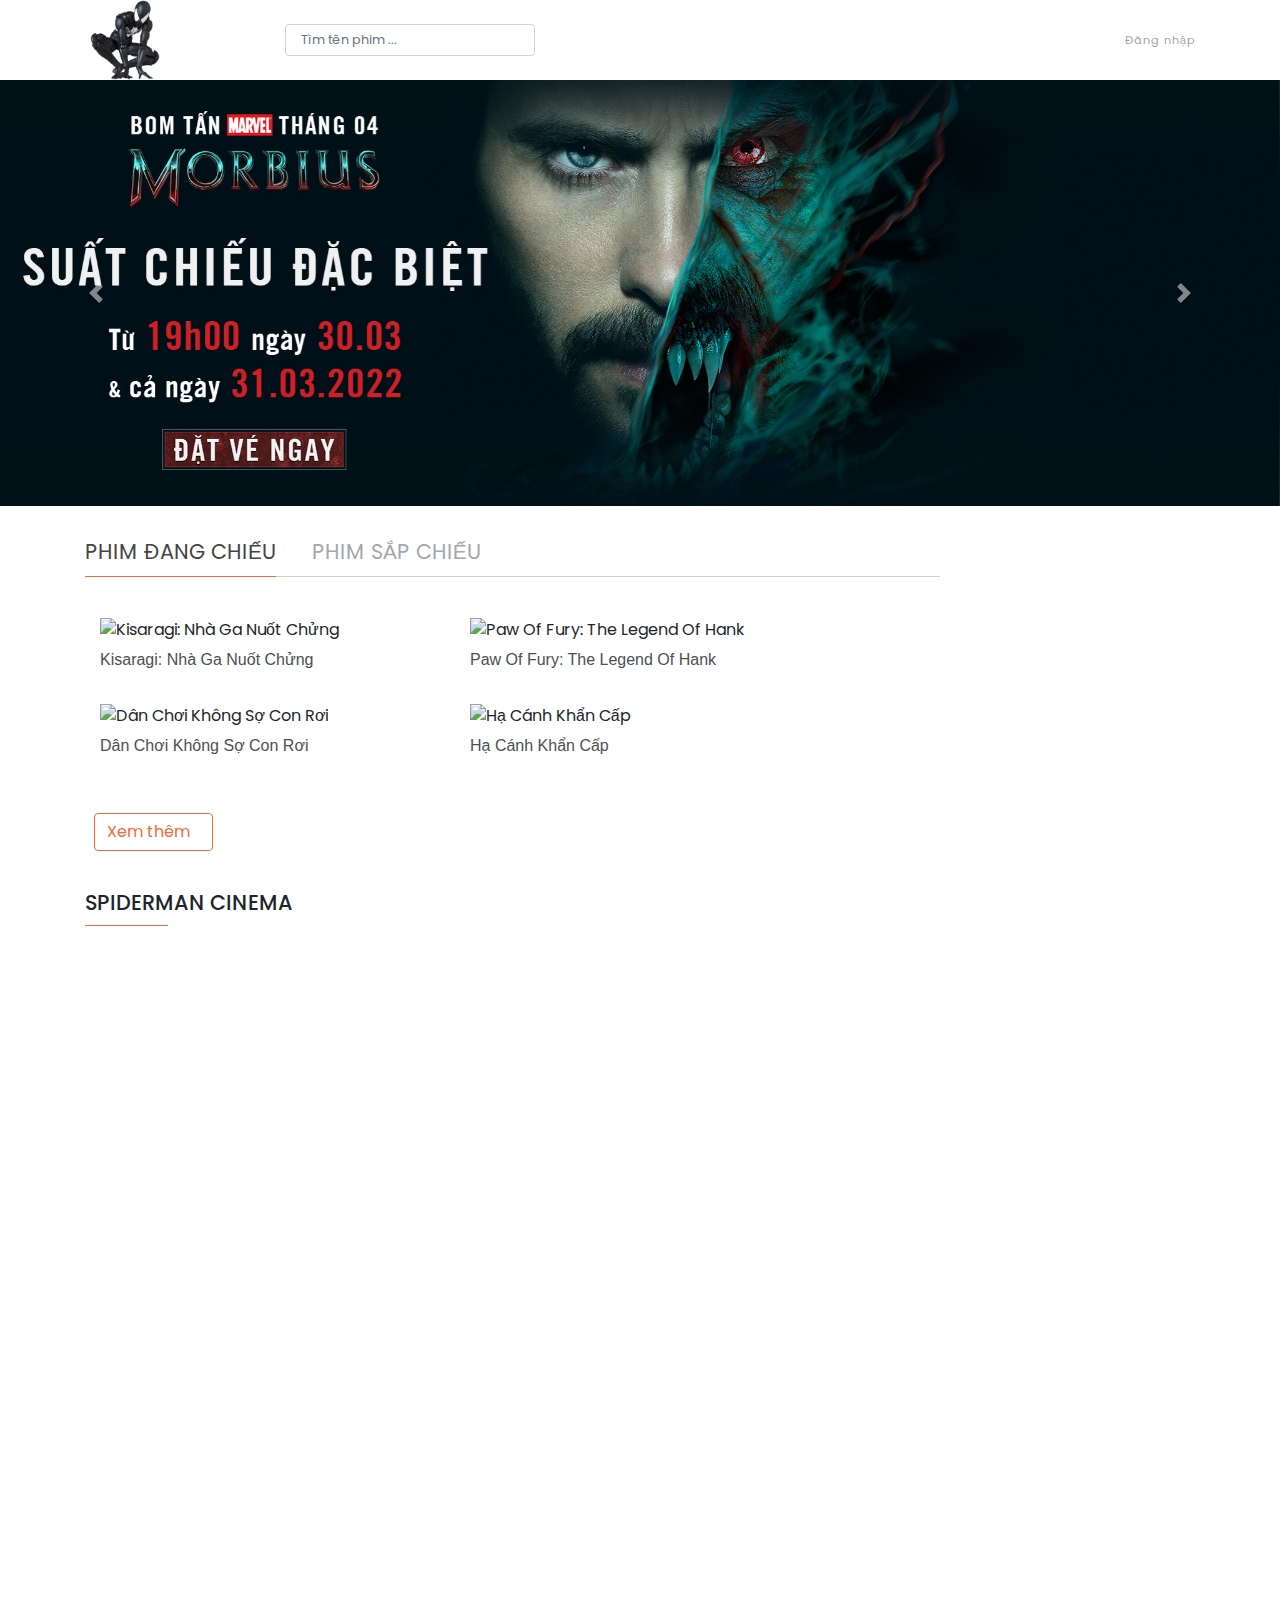
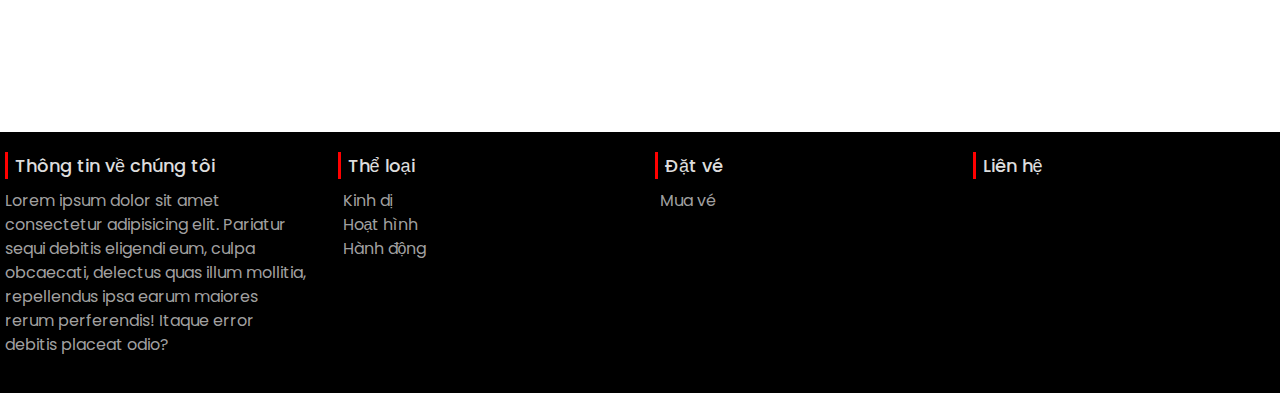
==== commit a981e575: "finish" ====
--- a/index.html
+++ b/index.html
@@ -1,301 +1,375 @@
 <!DOCTYPE html>
 <html lang="en">
-
-<head>
-  <meta charset="UTF-8" />
-  <meta http-equiv="X-UA-Compatible" content="IE=edge" />
-  <meta name="viewport" content="width=device-width, initial-scale=1.0" />
-  <link rel="icon" href="./assets/img/page_icon.ico" type="icon/image image" />
-  <title>SpiderMan Cinema</title>
-  <link rel="stylesheet" href="https://cdn.jsdelivr.net/npm/bootstrap@4.0.0/dist/css/bootstrap.min.css"
-    integrity="sha384-Gn5384xqQ1aoWXA+058RXPxPg6fy4IWvTNh0E263XmFcJlSAwiGgFAW/dAiS6JXm" crossorigin="anonymous" />
-  <script src="https://kit.fontawesome.com/8bab96838f.js" crossorigin="anonymous"></script>
-  <link rel="stylesheet" href="./assets/css/common.css">
-  <link rel="stylesheet" href="./assets/css/style.css" />
-  <link rel="stylesheet" href="./assets/css/responsive.css" />
-</head>
-
-<body>
-  <div class="main">
-    <!-- Header -->
-    <div class="container header">
-      <div class="header_left">
-        <a href="" class="header_left_link">
-          <img src="./assets/img/logo.jpg" alt="logo" class="header_img" />
-        </a>
-        <div class="header_left_input_wrapper">
-          <div class="header_left_input_group">
-            <input type="text" class="form-control header_left_input_group_input" id="exampleFormControlInput1"
-              placeholder="Tìm tên phim ..." />
-            <ul class="header_left_input_group_result_list"></ul>
-            <i class="fa-solid fa-magnifying-glass header_left_input_group_icon newbie"></i>
-          </div>
+  <head>
+    <meta charset="UTF-8" />
+    <meta http-equiv="X-UA-Compatible" content="IE=edge" />
+    <meta name="viewport" content="width=device-width, initial-scale=1.0" />
+    <link
+      rel="icon"
+      href="./assets/img/page_icon.ico"
+      type="icon/image image" />
+    <title>SpiderMan Cinema</title>
+    <link
+      rel="stylesheet"
+      href="https://cdn.jsdelivr.net/npm/bootstrap@4.0.0/dist/css/bootstrap.min.css"
+      integrity="sha384-Gn5384xqQ1aoWXA+058RXPxPg6fy4IWvTNh0E263XmFcJlSAwiGgFAW/dAiS6JXm"
+      crossorigin="anonymous" />
+    <script
+      src="https://kit.fontawesome.com/8bab96838f.js"
+      crossorigin="anonymous"></script>
+    <link rel="stylesheet" href="./assets/css/common.css" />
+    <link rel="stylesheet" href="./assets/css/style.css" />
+    <link rel="stylesheet" href="./assets/css/responsive.css" />
+  </head>
+
+  <body>
+    <div class="main">
+      <!-- Header -->
+      <div class="container header">
+        <div class="header_left">
+          <a href="" class="header_left_link">
+            <img src="./assets/img/logo.jpg" alt="logo" class="header_img" />
+          </a>
+          <div class="header_left_input_wrapper">
+            <div class="header_left_input_group">
+              <input
+                type="text"
+                class="form-control header_left_input_group_input"
+                id="exampleFormControlInput1"
+                placeholder="Tìm tên phim ..." />
+              <ul class="header_left_input_group_result_list"></ul>
+              <i
+                class="fa-solid fa-magnifying-glass header_left_input_group_icon newbie"></i>
+            </div>
+          </div>
+        </div>
+        <div class="header_right">
+          <span class="header_right_login">
+            <i class="fa-solid fa-user header_right_login_icon"></i>
+            <span class="header_right_login_text" id="name">Đăng nhập</span>
+          </span>
+          <span class="header_right_menu_tablet">
+            <i class="fa-solid fa-bars header_right_menu_tablet_icon"></i>
+          </span>
         </div>
       </div>
-      <div class="header_right">
-        <span class="header_right_login">
-          <i class="fa-solid fa-user header_right_login_icon"></i>
-          <span class="header_right_login_text" id="name">Đăng nhập</span>
-        </span>
-        <span class="header_right_menu_tablet">
-          <i class="fa-solid fa-bars header_right_menu_tablet_icon"></i>
-        </span>
-      </div>
-    </div>
-    <!-- Login -->
-    <div class="login position-absolute hidden_form">
-      <div class="login_wrapper container">
-        <button type="button" class="close position-absolute login_wrapper_close" aria-label="Close">
-          <span aria-hidden="true">&times;</span>
-        </button>
-        <div class="login_wrapper_header">
-          <img src="./assets/img/logo.jpg" alt="logo" class="login_wrapper_header_logo" />
-          <h2 class="login_wrapper_header_heading">
-            Đăng nhập vào Spider Cinema
-          </h2>
-        </div>
-        <div class="login_wrapper_content">
-          <div class="login_wrapper_content_ways">
-            <ul class="login_wrapper_content_ways_list">
-              <li class="login_wrapper_content_ways_list_item">
-                <img src="https://accounts.fullstack.edu.vn/assets/images/signin/personal-18px.svg" alt="google"
-                  class="login_wrapper_content_ways_list_item_img" />
-                <span class="login_wrapper_content_ways_list_item_description">Sử dụng email / số điện thoại</span>
-              </li>
-              <li class="login_wrapper_content_ways_list_item google_way">
-                <!-- <img
+      <!-- Login -->
+      <div class="login position-absolute hidden_form">
+        <div class="login_wrapper container">
+          <button
+            type="button"
+            class="close position-absolute login_wrapper_close"
+            aria-label="Close">
+            <span aria-hidden="true">&times;</span>
+          </button>
+          <div class="login_wrapper_header">
+            <img
+              src="./assets/img/logo.jpg"
+              alt="logo"
+              class="login_wrapper_header_logo" />
+            <h2 class="login_wrapper_header_heading">
+              Đăng nhập vào Spider Cinema
+            </h2>
+          </div>
+          <div class="login_wrapper_content">
+            <div class="login_wrapper_content_ways">
+              <ul class="login_wrapper_content_ways_list">
+                <li class="login_wrapper_content_ways_list_item">
+                  <img
+                    src="https://accounts.fullstack.edu.vn/assets/images/signin/personal-18px.svg"
+                    alt="google"
+                    class="login_wrapper_content_ways_list_item_img" />
+                  <span class="login_wrapper_content_ways_list_item_description"
+                    >Sử dụng email / số điện thoại</span
+                  >
+                </li>
+                <li class="login_wrapper_content_ways_list_item google_way">
+                  <img
                     src="https://accounts.fullstack.edu.vn/assets/images/signin/google-18px.svg"
                     alt="google"
-                    class="login_wrapper_content_ways_list_item_img"
-                  />
+                    class="login_wrapper_content_ways_list_item_img" />
                   <span class="login_wrapper_content_ways_list_item_description"
                     >Tiếp tục với Google</span
-                  > -->
-                <div class="g-signin2" data-onsuccess="onSignIn"></div>
-              </li>
-              <li class="login_wrapper_content_ways_list_item google_way">
-                <img src="https://accounts.fullstack.edu.vn/assets/images/signin/facebook-18px.svg" alt="google"
-                  class="login_wrapper_content_ways_list_item_img" />
-                <span class="login_wrapper_content_ways_list_item_description">Tiếp tục với Facebook</span>
-              </li>
+                  >
+                  <!-- <div class="g-signin2" data-onsuccess="onSignIn"></div> -->
+                </li>
+                <li class="login_wrapper_content_ways_list_item google_way">
+                  <img
+                    src="https://accounts.fullstack.edu.vn/assets/images/signin/facebook-18px.svg"
+                    alt="google"
+                    class="login_wrapper_content_ways_list_item_img" />
+                  <span class="login_wrapper_content_ways_list_item_description"
+                    >Tiếp tục với Facebook</span
+                  >
+                </li>
+              </ul>
+            </div>
+            <p class="login_wrapper_content_signUp">
+              Bạn chưa có tài khoản?
+              <a href="#" class="login_wrapper_content_signUp_link">Đăng ký</a>
+            </p>
+          </div>
+          <div class="login_wrapper_footer">
+            Việc bạn tiếp tục sử dụng trang web này đồng nghĩa bạn đồng ý với
+            <a href="#">Điều khoản sử dụng</a>
+            của chúng tôi.
+          </div>
+        </div>
+      </div>
+      <!-- Body -->
+      <div class="body">
+        <div id="carouselSlide" class="carousel slide" data-ride="carousel">
+          <ol class="carousel-indicators">
+            <li
+              data-target="#carouselSlide"
+              data-slide-to="0"
+              class="active"></li>
+            <li data-target="#carouselSlide" data-slide-to="1"></li>
+            <li data-target="#carouselSlide" data-slide-to="2"></li>
+            <li data-target="#carouselSlide" data-slide-to="3"></li>
+            <li data-target="#carouselSlide" data-slide-to="4"></li>
+            <li data-target="#carouselSlide" data-slide-to="5"></li>
+            <li data-target="#carouselSlide" data-slide-to="6"></li>
+            <li data-target="#carouselSlide" data-slide-to="7"></li>
+            <li data-target="#carouselSlide" data-slide-to="8"></li>
+          </ol>
+          <div class="carousel-inner">
+            <div class="carousel-item active">
+              <img
+                class="d-block w-100"
+                src="./assets/img/slide/1.jpg"
+                alt="Slide 1" />
+            </div>
+            <div class="carousel-item">
+              <img
+                class="d-block w-100"
+                src="./assets/img/slide/2.jpg"
+                alt="Slide 2" />
+            </div>
+            <div class="carousel-item">
+              <img
+                class="d-block w-100"
+                src="./assets/img/slide/3.jpg"
+                alt="Slide 3" />
+            </div>
+            <div class="carousel-item">
+              <img
+                class="d-block w-100"
+                src="./assets/img/slide/4.jpg"
+                alt="Slide 4" />
+            </div>
+            <div class="carousel-item">
+              <img
+                class="d-block w-100"
+                src="./assets/img/slide/5.jpg"
+                alt="Slide 5" />
+            </div>
+            <div class="carousel-item">
+              <img
+                class="d-block w-100"
+                src="./assets/img/slide/6.jpg"
+                alt="Slide 6" />
+            </div>
+            <div class="carousel-item">
+              <img
+                class="d-block w-100"
+                src="./assets/img/slide/7.jpg"
+                alt="Slide 7" />
+            </div>
+            <div class="carousel-item">
+              <img
+                class="d-block w-100"
+                src="./assets/img/slide/8.jpg"
+                alt="Slide 8" />
+            </div>
+            <div class="carousel-item">
+              <img
+                class="d-block w-100"
+                src="./assets/img/slide/9.jpg"
+                alt="Slide 8" />
+            </div>
+            <a
+              class="carousel-control-prev"
+              href="#carouselSlide"
+              role="button"
+              data-slide="prev">
+              <span
+                class="carousel-control-prev-icon"
+                aria-hidden="true"></span>
+              <span class="sr-only">Previous</span>
+            </a>
+            <a
+              class="carousel-control-next"
+              href="#carouselSlide"
+              role="button"
+              data-slide="next">
+              <span
+                class="carousel-control-next-icon"
+                aria-hidden="true"></span>
+              <span class="sr-only">Next</span>
+            </a>
+          </div>
+          <div class="body_content">
+            <div class="body_content_film">
+              <div class="container">
+                <span class="body_content_film_nav mb-3">
+                  <span class="body_content_film_nav_option active"
+                    >phim đang chiếu</span
+                  >
+                  <span class="body_content_film_nav_option"
+                    >phim sắp chiếu</span
+                  >
+                </span>
+                <!-- <div class="body_content_films container"></div> -->
+                <div class="body_content_films container"></div>
+                <div class="row align-items-center mt-1">
+                  <div
+                    type="button"
+                    class="btn btn-outline-warning body_content_film_btn_seemore m-4">
+                    Xem thêm
+                    <i
+                      class="fa-solid fa-arrow-right-long body_content_film_btn_seemore_icon"></i>
+                  </div>
+                </div>
+              </div>
+            </div>
+            <div class="container body_content_about mt-3">
+              <h2 class="body_content_about_headding mb-5">SPIDERMAN CINEMA</h2>
+              <p class="body_content_about_description mb-4">
+                <e class="body_content_about_strong">Spriderman Cinema</e> là
+                một trong những công ty tư nhân đầu tiên về điện ảnh được thành
+                lập từ năm 2003, đã khẳng định thương hiệu là 1 trong 10 địa
+                điểm vui chơi giải trí được yêu thích nhất. Ngoài hệ thống rạp
+                chiếu phim hiện đại, thu hút hàng triệu lượt người đến xem,
+                <e class="body_content_about_strong">Spriderman Cinema</e> còn
+                hấp dẫn khán giả bởi không khí thân thiện cũng như chất lượng
+                dịch vụ hàng đầu.<br /><br />
+                Đến với chúng tôi khách hàng sẽ dễ dàng tham khảo các phim hay
+                nhất, phim mới nhất đang chiếu hoặc sắp chiếu luôn được cập nhật
+                thường xuyên. Lịch chiếu tại tất cả hệ thống rạp chiếu phim của
+                <e class="body_content_about_strong">Spriderman Cinema</e> cũng
+                được cập nhật đầy đủ hàng ngày hàng giờ trên trang chủ.<br /><br />
+                Từ vũ trụ điện ảnh Marvel, người hâm mộ sẽ có cuộc tái ngộ với
+                Người Nhện qua Spider-Man: No Way Home hoặc Doctor Strange 2.
+                Ngoài ra 007: No Time To Die, Turning Red, Minions: The Rise Of
+                Gru..., là những tác phẩm hứa hẹn sẽ gây bùng nổ phòng vé trong
+                thời gian tới.<br /><br />
+                Giờ đây đặt vé tại
+                <e class="body_content_about_strong">Spriderman Cinema</e> càng
+                thêm dễ dàng chỉ với vài thao tác vô cùng đơn giản. Để mua vé,
+                hãy vào tab Mua vé. Quý khách có thể chọn Mua vé theo phim, theo
+                rạp, hoặc theo ngày. Sau đó, tiến hành mua vé theo các bước
+                hướng dẫn. Chỉ trong vài phút, quý khách sẽ nhận được tin nhắn
+                và email phản hồi Đặt vé thành công của
+                <e class="body_content_about_strong">Spriderman Cinema</e>. Quý
+                khách có thể dùng tin nhắn lấy vé tại quầy vé của
+                <e class="body_content_about_strong">Spriderman Cinema</e> hoặc
+                quét mã QR để một bước vào rạp mà không cần tốn thêm bất kỳ công
+                đoạn nào nữa.<br /><br />
+                Nếu bạn đã chọn được phim hay để xem, hãy đặt vé cực nhanh bằng
+                box Mua Vé Nhanh ngay từ Trang Chủ. Chỉ cần một phút, tin nhắn
+                và email phản hồi của
+                <e class="body_content_about_strong">Spriderman Cinema</e> sẽ
+                gửi ngay vào điện thoại và hộp mail của bạn.<br /><br />
+                Nếu chưa quyết định sẽ xem phim mới nào, hãy tham khảo các bộ
+                phim hay trong mục Phim Đang Chiếu cũng như Phim Sắp Chiếu tại
+                rạp chiếu phim bằng cách vào mục Bình Luận Phim ở Góc Điện Ảnh
+                để đọc những bài bình luận chân thật nhất, tham khảo và cân
+                nhắc. Sau đó, chỉ việc đặt vé bằng box Mua Vé Nhanh ngay ở đầu
+                trang để chọn được suất chiếu và chỗ ngồi vừa ý nhất.<br /><br />
+                <e class="body_content_about_strong">Spriderman Cinema</e> luôn
+                có những chương trình khuyến mãi, ưu đãi, quà tặng vô cùng hấp
+                dẫn như giảm giá vé, tặng vé xem phim miễn phí, tặng Combo, tặng
+                quà phim… dành cho các khách hàng.<br /><br />
+                Trang web galaxycine.vn còn có mục Góc Điện Ảnh - nơi lưu trữ dữ
+                liệu về phim, diễn viên và đạo diễn, những bài viết chuyên sâu
+                về điện ảnh, hỗ trợ người yêu phim dễ dàng hơn trong việc lựa
+                chọn phim và bổ sung thêm kiến thức về điện ảnh cho bản thân.
+                Ngoài ra, vào mỗi tháng,
+                <e class="body_content_about_strong">Spriderman Cinema</e> cũng
+                giới thiệu các phim sắp chiếu hot nhất trong mục Phim Hay Tháng
+                .<br /><br />
+                Hiện nay,
+                <e class="body_content_about_strong">Spriderman Cinema</e> đang
+                ngày càng phát triển hơn nữa với các chương trình đặc sắc, các
+                khuyến mãi hấp dẫn, đem đến cho khán giả những bộ phim bom tấn
+                của thế giới và Việt Nam nhanh chóng và sớm nhất.
+              </p>
+            </div>
+          </div>
+        </div>
+      </div>
+      <!-- footer -->
+      <div class="footer">
+        <div class="contain-about row g-0">
+          <div class="about col-lg-3 col-sm-12">
+            <div class="text-title">Thông tin về chúng tôi</div>
+            <p class="para">
+              Lorem ipsum dolor sit amet consectetur adipisicing elit. Pariatur
+              sequi debitis eligendi eum, culpa obcaecati, delectus quas illum
+              mollitia, repellendus ipsa earum maiores rerum perferendis! Itaque
+              error debitis placeat odio?
+            </p>
+          </div>
+          <div class="genre col-lg-3 col-sm-12">
+            <ul class="title__list">
+              <div class="text-title">Thể loại</div>
+              <a href="" class="link-genre">
+                <li class="title__list-items">
+                  <i class="fas fa-caret-right right-icon"></i>
+                  Kinh dị
+                </li>
+              </a>
+              <a href="" class="link-genre">
+                <li class="title__list-items">
+                  <i class="fas fa-caret-right right-icon"></i>
+                  Hoạt hình
+                </li>
+              </a>
+              <a href="" class="link-genre">
+                <li class="title__list-items">
+                  <i class="fas fa-caret-right right-icon"></i>
+                  Hành động
+                </li>
+              </a>
             </ul>
           </div>
-          <p class="login_wrapper_content_signUp">
-            Bạn chưa có tài khoản?
-            <a href="#" class="login_wrapper_content_signUp_link">Đăng ký</a>
-          </p>
-        </div>
-        <div class="login_wrapper_footer">
-          Việc bạn tiếp tục sử dụng trang web này đồng nghĩa bạn đồng ý với
-          <a href="#">Điều khoản sử dụng</a>
-          của chúng tôi.
+          <div class="book col-lg-3 col-sm-12">
+            <ul class="title__list">
+              <div class="text-title">Đặt vé</div>
+              <a href="#" class="link-genre">
+                <li class="title__list-items">
+                  <i class="fas fa-caret-right right-icon"></i>
+                  Mua vé
+                </li>
+              </a>
+            </ul>
+          </div>
+          <div class="connect col-lg-3 col-sm-12">
+            <div class="text-title">Liên hệ</div>
+            <i class="fab fa-facebook-square fb-icon"></i>
+            <i class="fab fa-instagram-square insta-icon"></i>
+            <i class="fab fa-twitter-square twi-icon"></i>
+            <i class="fab fa-youtube-square ytb-icon"></i>
+          </div>
         </div>
       </div>
     </div>
-    <!-- Body -->
-    <div class="body">
-      <div id="carouselSlide" class="carousel slide" data-ride="carousel">
-        <ol class="carousel-indicators">
-          <li data-target="#carouselSlide" data-slide-to="0" class="active"></li>
-          <li data-target="#carouselSlide" data-slide-to="1"></li>
-          <li data-target="#carouselSlide" data-slide-to="2"></li>
-          <li data-target="#carouselSlide" data-slide-to="3"></li>
-          <li data-target="#carouselSlide" data-slide-to="4"></li>
-          <li data-target="#carouselSlide" data-slide-to="5"></li>
-          <li data-target="#carouselSlide" data-slide-to="6"></li>
-          <li data-target="#carouselSlide" data-slide-to="7"></li>
-          <li data-target="#carouselSlide" data-slide-to="8"></li>
-        </ol>
-        <div class="carousel-inner">
-          <div class="carousel-item active">
-            <img class="d-block w-100" src="./assets/img/slide/1.jpg" alt="Slide 1" />
-          </div>
-          <div class="carousel-item">
-            <img class="d-block w-100" src="./assets/img/slide/2.jpg" alt="Slide 2" />
-          </div>
-          <div class="carousel-item">
-            <img class="d-block w-100" src="./assets/img/slide/3.jpg" alt="Slide 3" />
-          </div>
-          <div class="carousel-item">
-            <img class="d-block w-100" src="./assets/img/slide/4.jpg" alt="Slide 4" />
-          </div>
-          <div class="carousel-item">
-            <img class="d-block w-100" src="./assets/img/slide/5.jpg" alt="Slide 5" />
-          </div>
-          <div class="carousel-item">
-            <img class="d-block w-100" src="./assets/img/slide/6.jpg" alt="Slide 6" />
-          </div>
-          <div class="carousel-item">
-            <img class="d-block w-100" src="./assets/img/slide/7.jpg" alt="Slide 7" />
-          </div>
-          <div class="carousel-item">
-            <img class="d-block w-100" src="./assets/img/slide/8.jpg" alt="Slide 8" />
-          </div>
-          <div class="carousel-item">
-            <img class="d-block w-100" src="./assets/img/slide/9.jpg" alt="Slide 8" />
-          </div>
-          <a class="carousel-control-prev" href="#carouselSlide" role="button" data-slide="prev">
-            <span class="carousel-control-prev-icon" aria-hidden="true"></span>
-            <span class="sr-only">Previous</span>
-          </a>
-          <a class="carousel-control-next" href="#carouselSlide" role="button" data-slide="next">
-            <span class="carousel-control-next-icon" aria-hidden="true"></span>
-            <span class="sr-only">Next</span>
-          </a>
-        </div>
-        <div class="body_content">
-          <div class="body_content_film">
-            <div class="container">
-              <span class="body_content_film_nav mb-3">
-                <span class="body_content_film_nav_option active">phim đang chiếu</span>
-                <span class="body_content_film_nav_option">phim sắp chiếu</span>
-              </span>
-              <!-- <div class="body_content_films container"></div> -->
-              <div class="body_content_films container"></div>
-              <div class="row align-items-center mt-1">
-                <div type="button" class="btn btn-outline-warning body_content_film_btn_seemore m-4">
-                  Xem thêm
-                  <i class="fa-solid fa-arrow-right-long body_content_film_btn_seemore_icon"></i>
-                </div>
-              </div>
-            </div>
-          </div>
-          <div class="container body_content_about mt-3">
-            <h2 class="body_content_about_headding mb-5">SPIDERMAN CINEMA</h2>
-            <p class="body_content_about_description mb-4">
-              <e class="body_content_about_strong">Spriderman Cinema</e> là một
-              trong những công ty tư nhân đầu tiên về điện ảnh được thành lập từ
-              năm 2003, đã khẳng định thương hiệu là 1 trong 10 địa điểm vui
-              chơi giải trí được yêu thích nhất. Ngoài hệ thống rạp chiếu phim
-              hiện đại, thu hút hàng triệu lượt người đến xem,
-              <e class="body_content_about_strong">Spriderman Cinema</e> còn hấp
-              dẫn khán giả bởi không khí thân thiện cũng như chất lượng dịch vụ
-              hàng đầu.<br /><br />
-              Đến website galaxycine.vn, khách hàng sẽ dễ dàng tham khảo các
-              phim hay nhất, phim mới nhất đang chiếu hoặc sắp chiếu luôn được
-              cập nhật thường xuyên. Lịch chiếu tại tất cả hệ thống rạp chiếu
-              phim của
-              <e class="body_content_about_strong">Spriderman Cinema</e> cũng
-              được cập nhật đầy đủ hàng ngày hàng giờ trên trang chủ.<br /><br />
-              Từ vũ trụ điện ảnh Marvel, người hâm mộ sẽ có cuộc tái ngộ với
-              Người Nhện qua Spider-Man: No Way Home hoặc Doctor Strange 2.
-              Ngoài ra 007: No Time To Die, Turning Red, Minions: The Rise Of
-              Gru..., là những tác phẩm hứa hẹn sẽ gây bùng nổ phòng vé trong
-              thời gian tới.<br /><br />
-              Giờ đây đặt vé tại
-              <e class="body_content_about_strong">Spriderman Cinema</e> càng
-              thêm dễ dàng chỉ với vài thao tác vô cùng đơn giản. Để mua vé, hãy
-              vào tab Mua vé. Quý khách có thể chọn Mua vé theo phim, theo rạp,
-              hoặc theo ngày. Sau đó, tiến hành mua vé theo các bước hướng dẫn.
-              Chỉ trong vài phút, quý khách sẽ nhận được tin nhắn và email phản
-              hồi Đặt vé thành công của
-              <e class="body_content_about_strong">Spriderman Cinema</e>. Quý
-              khách có thể dùng tin nhắn lấy vé tại quầy vé của
-              <e class="body_content_about_strong">Spriderman Cinema</e> hoặc
-              quét mã QR để một bước vào rạp mà không cần tốn thêm bất kỳ công
-              đoạn nào nữa.<br /><br />
-              Nếu bạn đã chọn được phim hay để xem, hãy đặt vé cực nhanh bằng
-              box Mua Vé Nhanh ngay từ Trang Chủ. Chỉ cần một phút, tin nhắn và
-              email phản hồi của
-              <e class="body_content_about_strong">Spriderman Cinema</e> sẽ gửi
-              ngay vào điện thoại và hộp mail của bạn.<br /><br />
-              Nếu chưa quyết định sẽ xem phim mới nào, hãy tham khảo các bộ phim
-              hay trong mục Phim Đang Chiếu cũng như Phim Sắp Chiếu tại rạp
-              chiếu phim bằng cách vào mục Bình Luận Phim ở Góc Điện Ảnh để đọc
-              những bài bình luận chân thật nhất, tham khảo và cân nhắc. Sau đó,
-              chỉ việc đặt vé bằng box Mua Vé Nhanh ngay ở đầu trang để chọn
-              được suất chiếu và chỗ ngồi vừa ý nhất.<br /><br />
-              <e class="body_content_about_strong">Spriderman Cinema</e> luôn có
-              những chương trình khuyến mãi, ưu đãi, quà tặng vô cùng hấp dẫn
-              như giảm giá vé, tặng vé xem phim miễn phí, tặng Combo, tặng quà
-              phim… dành cho các khách hàng.<br /><br />
-              Trang web galaxycine.vn còn có mục Góc Điện Ảnh - nơi lưu trữ dữ
-              liệu về phim, diễn viên và đạo diễn, những bài viết chuyên sâu về
-              điện ảnh, hỗ trợ người yêu phim dễ dàng hơn trong việc lựa chọn
-              phim và bổ sung thêm kiến thức về điện ảnh cho bản thân. Ngoài ra,
-              vào mỗi tháng,
-              <e class="body_content_about_strong">Spriderman Cinema</e> cũng
-              giới thiệu các phim sắp chiếu hot nhất trong mục Phim Hay Tháng
-              .<br /><br />
-              Hiện nay,
-              <e class="body_content_about_strong">Spriderman Cinema</e> đang
-              ngày càng phát triển hơn nữa với các chương trình đặc sắc, các
-              khuyến mãi hấp dẫn, đem đến cho khán giả những bộ phim bom tấn của
-              thế giới và Việt Nam nhanh chóng và sớm nhất.
-            </p>
-          </div>
-        </div>
-      </div>
-    </div>
-    <!-- footer -->
-    <div class="footer">
-      <div class="contain-about row g-0">
-        <div class="about col-lg-3 col-sm-12">
-          <div class="text-title">Thông tin về chúng tôi</div>
-          <p class="para">
-            Lorem ipsum dolor sit amet consectetur adipisicing elit. Pariatur
-            sequi debitis eligendi eum, culpa obcaecati, delectus quas illum
-            mollitia, repellendus ipsa earum maiores rerum perferendis! Itaque
-            error debitis placeat odio?
-          </p>
-        </div>
-        <div class="genre col-lg-3 col-sm-12">
-          <ul class="title__list">
-            <div class="text-title">Thể loại</div>
-            <a href="" class="link-genre">
-              <li class="title__list-items">
-                <i class="fas fa-caret-right right-icon"></i>
-                Kinh dị
-              </li>
-            </a>
-            <a href="" class="link-genre">
-              <li class="title__list-items">
-                <i class="fas fa-caret-right right-icon"></i>
-                Hoạt hình
-              </li>
-            </a>
-            <a href="" class="link-genre">
-              <li class="title__list-items">
-                <i class="fas fa-caret-right right-icon"></i>
-                Hành động
-              </li>
-            </a>
-          </ul>
-        </div>
-        <div class="book col-lg-3 col-sm-12">
-          <ul class="title__list">
-            <div class="text-title">Đặt vé</div>
-            <a href="#" class="link-genre">
-              <li class="title__list-items">
-                <i class="fas fa-caret-right right-icon"></i>
-                Mua vé
-              </li>
-            </a>
-          </ul>
-        </div>
-        <div class="connect col-lg-3 col-sm-12">
-          <div class="text-title">Liên hệ</div>
-          <i class="fab fa-facebook-square fb-icon"></i>
-          <i class="fab fa-instagram-square insta-icon"></i>
-          <i class="fab fa-twitter-square twi-icon"></i>
-          <i class="fab fa-youtube-square ytb-icon"></i>
-        </div>
-      </div>
-    </div>
-  </div>
-
-  <!-- <script src="https://apis.google.com/js/platform.js" async defer></script> -->
-  <script src="https://code.jquery.com/jquery-3.2.1.slim.min.js"
-    integrity="sha384-KJ3o2DKtIkvYIK3UENzmM7KCkRr/rE9/Qpg6aAZGJwFDMVNA/GpGFF93hXpG5KkN"
-    crossorigin="anonymous"></script>
-  <script src="https://cdn.jsdelivr.net/npm/bootstrap@4.0.0/dist/js/bootstrap.min.js"
-    integrity="sha384-JZR6Spejh4U02d8jOt6vLEHfe/JQGiRRSQQxSfFWpi1MquVdAyjUar5+76PVCmYl"
-    crossorigin="anonymous"></script>
-  <script src="./assets/js/main.js"></script>
-  <script type="module" src="./assets/js/film.js"></script>
-  <script type="module" src="./assets/js/search.js"></script>
-  <!-- <script src="./assets/js/googleAuthur.js"></script> -->
-  <!-- <script>
+
+    <!-- <script src="https://apis.google.com/js/platform.js" async defer></script> -->
+    <script
+      src="https://code.jquery.com/jquery-3.2.1.slim.min.js"
+      integrity="sha384-KJ3o2DKtIkvYIK3UENzmM7KCkRr/rE9/Qpg6aAZGJwFDMVNA/GpGFF93hXpG5KkN"
+      crossorigin="anonymous"></script>
+    <script
+      src="https://cdn.jsdelivr.net/npm/bootstrap@4.0.0/dist/js/bootstrap.min.js"
+      integrity="sha384-JZR6Spejh4U02d8jOt6vLEHfe/JQGiRRSQQxSfFWpi1MquVdAyjUar5+76PVCmYl"
+      crossorigin="anonymous"></script>
+    <script src="./assets/js/main.js"></script>
+    <script type="module" src="./assets/js/film.js"></script>
+    <script type="module" src="./assets/js/search.js"></script>
+    <!-- <script src="./assets/js/googleAuthur.js"></script> -->
+    <!-- <script>
       // 987808496131-q8j0mft59plokscfnr1h6cvgrjdpvpbn.apps.googleusercontent.com
       // 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
 
@@ -338,7 +412,5 @@
         console.log("Email: " + profile.getEmail());
       }
     </script> -->
-
-</body>
-
-</html>+  </body>
+</html>
--- a/assets/css/common.css
+++ b/assets/css/common.css
@@ -28,7 +28,7 @@
     display: flex;
     justify-content: space-between;
     align-items: center;
-    /* position: relative; */
+    position: relative;
 }
 
 
@@ -237,8 +237,6 @@
     top: -1px;
 }
 
-.header_right_menu_tablet {}
-
 .header_right_menu_tablet_icon {
     /* color: #a0a3a7; */
     font-size: 1rem;
@@ -428,6 +426,10 @@
     color: #ddd;
 }
 
+.about  {
+    padding: 0 15px 0 0 ;
+}
+
 ul.title__list {
     padding-left: 0;
 }
@@ -454,7 +456,6 @@
 .insta-icon,
 .twi-icon {
     font-size: 30px;
-
     margin-right: 5px;
 }
 
--- a/assets/css/style.css
+++ b/assets/css/style.css
@@ -1,5 +1,387 @@
 :root {
   --primary-color: #f26b38;
+}
+
+* {
+  padding: 0;
+  margin: 0;
+  box-sizing: border-box;
+}
+
+body {
+  font-family: "Poppins", sans-serif;
+  font-size: 16px;
+  scroll-behavior: smooth;
+}
+
+/* 
+.main {
+  max-width: 1920px;
+  overflow-x: hidden;
+} */
+
+.header {
+  height: 80px;
+  display: flex;
+  justify-content: space-between;
+  align-items: center;
+  position: relative;
+}
+
+.header_left {
+  display: flex;
+  align-items: center;
+}
+
+.header_left_link {
+  text-decoration: none;
+}
+
+.header_img {
+  height: 80px;
+  cursor: pointer;
+  animation: spiderMan 4s ease 0s 1 normal forwards;
+}
+
+@keyframes spiderMan {
+  0% {
+    opacity: 0;
+    transform: translateY(-300px);
+  }
+
+  100% {
+    opacity: 1;
+    transform: translateY(0);
+  }
+}
+
+.header_left_input_group {
+  position: relative;
+  margin-left: 120px;
+}
+
+.header_left_input_group_result_list {
+  position: absolute;
+  top: 100%;
+  left: 0;
+  list-style: none;
+  width: 100%;
+  max-height: 60vh;
+  overflow-y: scroll;
+  background-color: #fff;
+  padding: 0;
+  display: none;
+  box-shadow: 0 2px 5px rgb(148, 144, 144);
+  z-index: 99;
+}
+
+.header_left_input_group_result_item {
+  width: 100%;
+  height: 2.4rem;
+  border-bottom: 1px solid rgb(230, 224, 224);
+}
+
+.header_left_input_group_result_item span {
+  padding-left: 10px;
+  line-height: 2.4rem;
+  text-decoration: none;
+  font-size: 0.9rem;
+  font-weight: 500;
+  font-family: "Montserrat", sans-serif;
+  color: rgb(133, 128, 128);
+}
+
+.header_left_input_group_result_item:hover a {
+  background-color: rgb(234, 223, 223);
+}
+
+.header_left_input_group_result_item a {
+  width: 100%;
+  text-decoration: none;
+  font-size: 0.9rem;
+  line-height: 2.4rem;
+  padding-left: 10px;
+  font-weight: 500;
+  font-family: "Montserrat", sans-serif;
+  overflow: hidden;
+  color: rgb(133, 128, 128);
+  display: -webkit-box;
+  -webkit-box-orient: vertical;
+  -webkit-line-clamp: 1;
+}
+
+.header_left_input_group_input {
+  width: 250px;
+  height: 30px;
+  padding: 15px;
+  font-size: 0.8rem;
+  color: #a0a3a7;
+  outline: none;
+}
+
+.header_left_input_group_input:focus + .header_left_input_group_result_list,
+.header_left_input_group_input:not(:placeholder-shown)
+  + .header_left_input_group_result_list {
+  display: block !important;
+}
+
+.header_right_menu_tablet {
+  display: none;
+}
+
+.header_left_input_group_icon {
+  position: absolute;
+  top: 6px;
+  right: 10px;
+  padding: 4px;
+  font-size: 0.8rem;
+  color: #4e5052;
+  opacity: 0.7;
+  transition: opacity 0.2s ease;
+}
+
+.header_left_input_group_icon.newbie {
+  animation: searchFadeTop 1.5s ease 0s 1 normal forwards,
+    searchFadeDance 1s ease 1.5s 1 normal forwards;
+}
+
+.header_left_input_group_icon.fa-spinner {
+  animation: loading 0.75s linear infinite;
+}
+
+@keyframes loading {
+  100% {
+    transform: rotate(360deg);
+  }
+}
+
+@keyframes searchFadeTop {
+  0% {
+    transform: translateY(-750px) translateX(-300px);
+  }
+
+  75% {
+    transform: translateY(0) translateX(-3px);
+  }
+
+  100% {
+    transform: translateY(-10px) translateX(0);
+  }
+}
+
+@keyframes searchFadeDance {
+  0% {
+    animation-timing-function: ease-in;
+    transform: translateY(-10px);
+  }
+
+  38% {
+    animation-timing-function: ease-out;
+    transform: translateY(0);
+  }
+
+  55% {
+    animation-timing-function: ease-in;
+    transform: translateY(-8px);
+  }
+
+  72% {
+    animation-timing-function: ease-out;
+    transform: translateY(0);
+  }
+
+  81% {
+    animation-timing-function: ease-in;
+    transform: translateY(-5px);
+  }
+
+  90% {
+    animation-timing-function: ease-out;
+    transform: translateY(0);
+  }
+
+  95% {
+    animation-timing-function: ease-in;
+    transform: translateY(-2px);
+  }
+
+  100% {
+    animation-timing-function: ease-out;
+    transform: translateY(0);
+  }
+}
+
+.header_left_input_group_icon:hover {
+  cursor: pointer;
+  opacity: 1;
+}
+
+.header_right {
+  color: #a0a3a7;
+  font-size: 0.7rem;
+  letter-spacing: 1px;
+  transition: all 0.1s ease;
+}
+
+.header_right_login:hover {
+  cursor: pointer;
+  color: var(--primary-color);
+}
+
+.header_right_login_icon {
+  padding-right: 5px;
+  position: relative;
+  top: -1px;
+}
+
+.header_right_menu_tablet {
+}
+
+.header_right_menu_tablet_icon {
+  /* color: #a0a3a7; */
+  font-size: 1rem;
+}
+
+.login {
+  width: 100%;
+  height: 100vh;
+  display: flex;
+  justify-content: center;
+  align-items: center;
+  padding: 0 15px;
+  top: 0;
+  left: 0;
+  z-index: 99;
+  transition: all 1.5s ease-in-out;
+  transform: translateY(0);
+  opacity: 1;
+}
+
+.hidden_form {
+  /* display: none !important; */
+  transform: translateY(-1000px);
+}
+
+.login_wrapper {
+  max-width: 640px;
+  background-color: #fff;
+  border-radius: 8px;
+  text-align: center;
+  padding: 48px 16px;
+  font-family: "Montserrat", sans-serif;
+  box-shadow: 0 0 0 1000px rgba(0, 0, 0, 0.7);
+  transition: all 2s ease-in-out;
+  position: relative;
+}
+
+.g-signin2 {
+  display: inline-block;
+  background-color: #dd4b39;
+  color: #fff;
+  width: 200px;
+  height: 50px;
+  border-radius: 5px;
+  text-align: center;
+  line-height: 50px;
+  font-weight: bold;
+  font-size: 16px;
+}
+
+.hidden_form .login_wrapper {
+  box-shadow: 0 0 0 0 rgba(0, 0, 0, 0.7);
+}
+
+.login_wrapper_close {
+  border: none;
+  background-color: #fff;
+  top: 10px;
+  right: 15px;
+  font-size: 1.8rem;
+}
+
+.login_wrapper_close:hover {
+  opacity: 0.5;
+}
+
+.login_wrapper_header_logo {
+  width: 52px;
+}
+
+.login_wrapper_header_heading {
+  font-size: 1.7rem;
+  font-weight: 600;
+  margin: 18px 0;
+}
+
+.login_wrapper_content {
+  margin-top: 8px;
+}
+
+.login_wrapper_content_ways_list {
+  list-style: none;
+  margin: 0;
+}
+
+.login_wrapper_content_ways_list_item {
+  background-color: #fff;
+  border: 2px solid #dce0e3;
+  border-radius: 44px;
+  display: inline-flex;
+  align-items: center;
+  height: 44px;
+  min-width: 320px;
+  margin-top: 14px;
+}
+
+.login_wrapper_content_ways_list_item:hover {
+  background-color: #dce0e3;
+  cursor: pointer;
+}
+
+.login_wrapper_content_ways_list_item_img {
+  margin-left: 16px;
+  width: 18px;
+}
+
+.login_wrapper_content_ways_list_item_description {
+  color: #35414c;
+  font-size: 0.9rem;
+  font-weight: 600;
+  display: inline-block;
+  width: 100%;
+  text-align: center;
+}
+
+.login_wrapper_content_signUp {
+  margin-top: 38px;
+  margin-bottom: 72px;
+  font-size: 0.9rem;
+}
+
+.login_wrapper_content_signUp_link {
+  color: var(--primary-color);
+  font-weight: 600;
+}
+
+.login_wrapper_content_signUp_link:hover {
+  text-decoration: none;
+  color: var(--primary-color);
+}
+
+.login_wrapper_footer {
+  position: absolute;
+  bottom: 0;
+  font-size: 0.8rem;
+  color: #35414c;
+  padding: 12px 132px;
+}
+
+.login_wrapper_footer a {
+  color: #35414c;
+  text-decoration: underline;
+}
+
+.login_wrapper_footer a:hover {
 }
 
 .swiper {
@@ -178,7 +560,6 @@
 }
 
 @keyframes seeMore {
-
   0%,
   100% {
     transform: rotate(0deg);
@@ -209,8 +590,6 @@
     transform: rotate(2deg);
   }
 }
-
-.body_content_about {}
 
 .body_content_about_headding {
   font-size: 1.3rem;
@@ -233,11 +612,11 @@
   font-size: 0.9rem;
   color: rgb(71, 69, 69);
   line-height: 1.5rem;
-  display: none;
+  transform: translateX(2550px);
 }
 
 .description_fade {
-  display: block;
+  /* display: block; */
   animation: descriptionFade 2s ease 0s 1 normal forwards;
 }
 
@@ -255,4 +634,81 @@
 
 .body_content_about_strong {
   font-weight: 800;
-}+}
+
+.footer {
+  background-color: #000;
+  width: 100%;
+  color: #cccc;
+}
+
+.contain-about.row {
+  padding: 20px;
+}
+
+.text-title {
+  margin-left: 10px;
+  margin-bottom: 10px;
+  font-size: 18px;
+  font-weight: 500;
+  position: relative;
+}
+
+.text-title::before {
+  content: "";
+  position: absolute;
+  left: -10px;
+  height: 100%;
+  width: 3px;
+  background-color: red;
+}
+
+.text-title {
+  color: #ddd;
+}
+
+ul.title__list {
+  padding-left: 0;
+}
+
+li.title__list-items {
+  list-style: none;
+}
+
+ul > a.link-genre {
+  text-decoration: none;
+  color: #cccc;
+}
+
+ul > a.link-genre:hover {
+  color: red;
+}
+
+.right-icon {
+  margin-right: 5px;
+}
+
+.fb-icon,
+.ytb-icon,
+.insta-icon,
+.twi-icon {
+  font-size: 30px;
+
+  margin-right: 5px;
+}
+
+.fb-icon:hover {
+  color: #0066cc;
+}
+
+.insta-icon:hover {
+  color: #ff9933;
+}
+
+.twi-icon:hover {
+  color: #0099cc;
+}
+
+.ytb-icon:hover {
+  color: #ff0033;
+}
--- a/assets/css/responsive.css
+++ b/assets/css/responsive.css
@@ -4,10 +4,12 @@
   } */
 
 /* Extra large devices (large desktops, 1200px and up) */
-@media (max-width: 75em) {}
+@media (max-width: 75em) {
+}
 
 /* Large devices (desktops, 992px and up) */
-@media (max-width: 62em) {}
+@media (max-width: 62em) {
+}
 
 /* Medium devices (tablets, 768px and up) */
 @media screen and (max-width: 48em) {
@@ -15,4 +17,93 @@
     font-size: 1rem;
     margin-right: 15px;
   }
-}+
+  /* .header_left_input_group, */
+  .carousel-control-prev,
+  .carousel-control-next,
+  .carousel-indicators {
+    display: none;
+  }
+
+  .header_left_input_wrapper {
+    /* display: none; */
+    transition: all 1.5s ease;
+    transform: translateX(800px);
+    opacity: 0;
+    position: absolute;
+  }
+
+  .header_left_input_wrapper.search_fade {
+    display: flex;
+    align-items: center;
+    top: 0;
+    left: 0;
+    height: 100%;
+    width: 100%;
+    z-index: 9;
+    background-color: #fff;
+    transform: translateX(0);
+    opacity: 1;
+  }
+
+  .header {
+    align-items: start;
+  }
+
+  .header_right {
+    margin-top: 15px;
+  }
+
+  .header_right_menu_tablet {
+    display: inline-block;
+    margin-left: 8px;
+    position: relative;
+    top: 4px;
+    cursor: pointer;
+    z-index: 99;
+  }
+
+  .header_right_menu_tablet_icon {
+    font-size: 1.6rem;
+  }
+
+  .fade_menu .header_right_menu_tablet_icon {
+    opacity: 0;
+  }
+
+  .header_right_menu_tablet::after,
+  .header_right_menu_tablet::before {
+    content: "";
+    position: absolute;
+    top: 42%;
+    left: 0;
+    height: 3px;
+    width: 100%;
+    border-radius: 5px;
+    background-color: #a0a3a7;
+    transition: all 0.5s ease;
+  }
+
+  .fade_menu.header_right_menu_tablet::after {
+    transform: rotate(45deg);
+  }
+
+  .fade_menu.header_right_menu_tablet::before {
+    transform: rotate(-45deg);
+  }
+
+  .login_wrapper_footer {
+    padding: 16px;
+  }
+}
+
+/* Small devices (landscape phones, 576px and up) */
+@media screen and (max-width: 36em) {
+  .login_wrapper_content_ways_list_item {
+    min-width: 275px;
+  }
+
+  .header_left_input_group {
+    margin-left: 52px;
+  }
+}
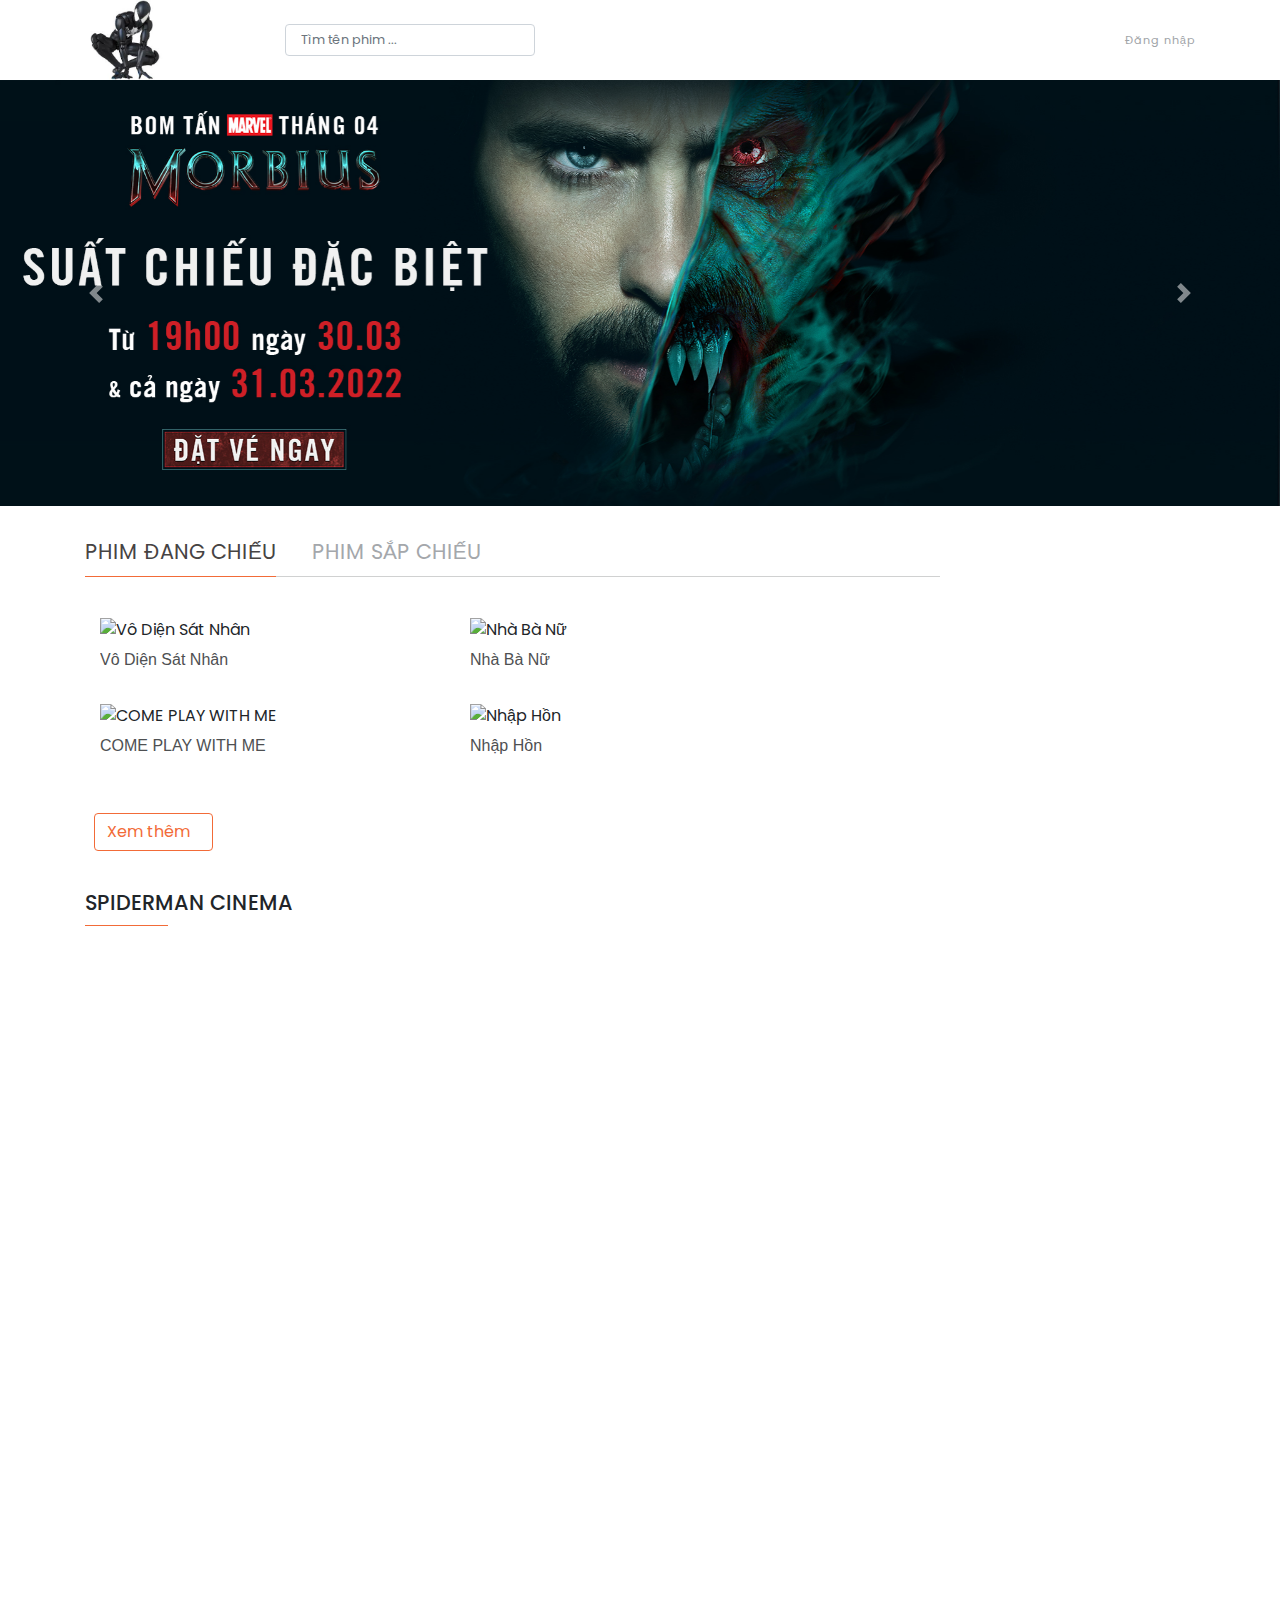
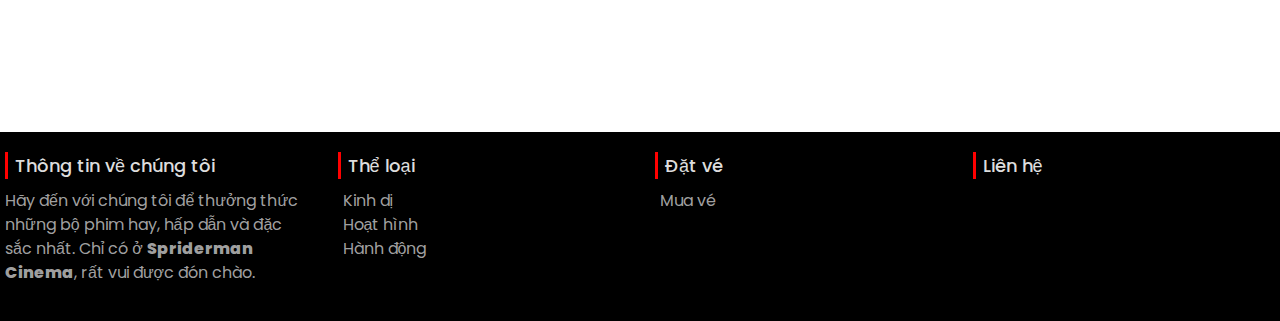
==== commit 826039b9: "end" ====
--- a/index.html
+++ b/index.html
@@ -305,10 +305,10 @@
           <div class="about col-lg-3 col-sm-12">
             <div class="text-title">Thông tin về chúng tôi</div>
             <p class="para">
-              Lorem ipsum dolor sit amet consectetur adipisicing elit. Pariatur
-              sequi debitis eligendi eum, culpa obcaecati, delectus quas illum
-              mollitia, repellendus ipsa earum maiores rerum perferendis! Itaque
-              error debitis placeat odio?
+              Hãy đến với chúng tôi để thưởng thức những bộ phim hay, hấp dẫn và
+              đặc sắc nhất. Chỉ có ở
+              <e class="body_content_about_strong">Spriderman Cinema</e>, rất
+              vui được đón chào.
             </p>
           </div>
           <div class="genre col-lg-3 col-sm-12">
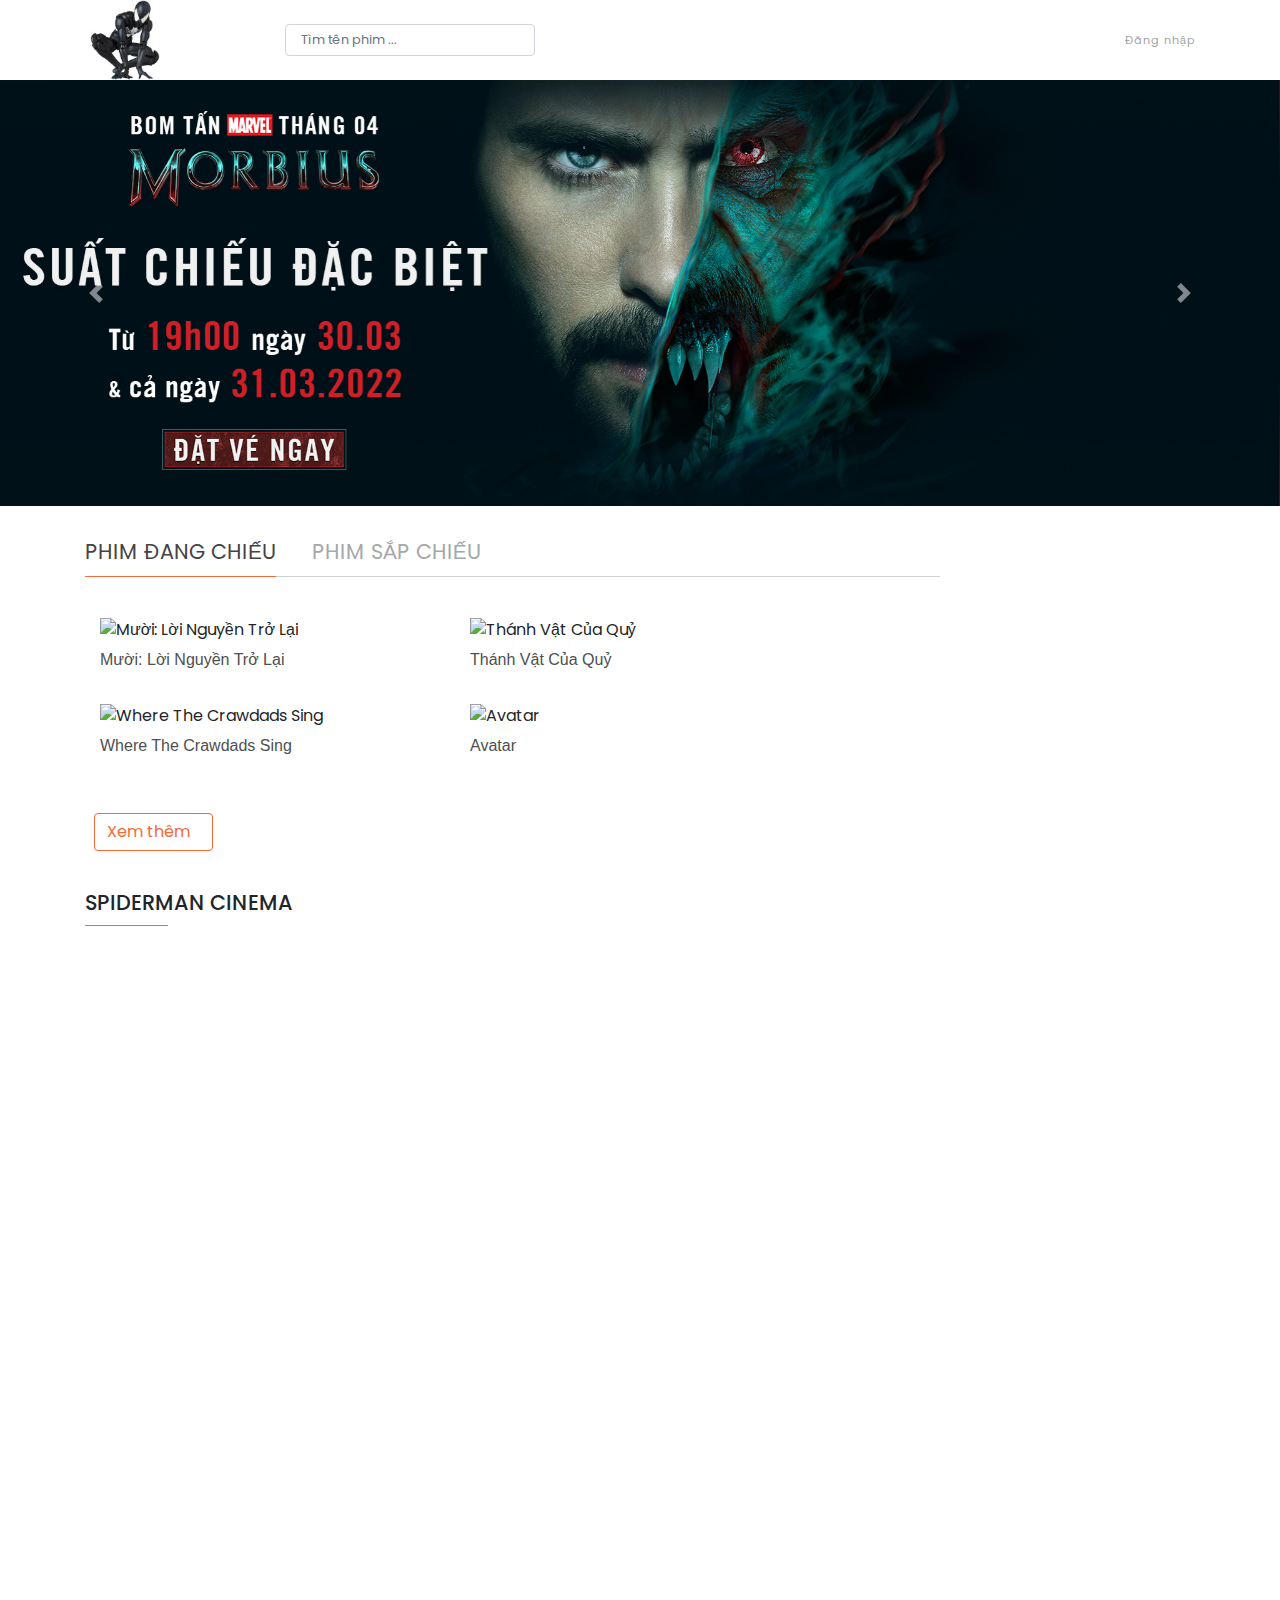
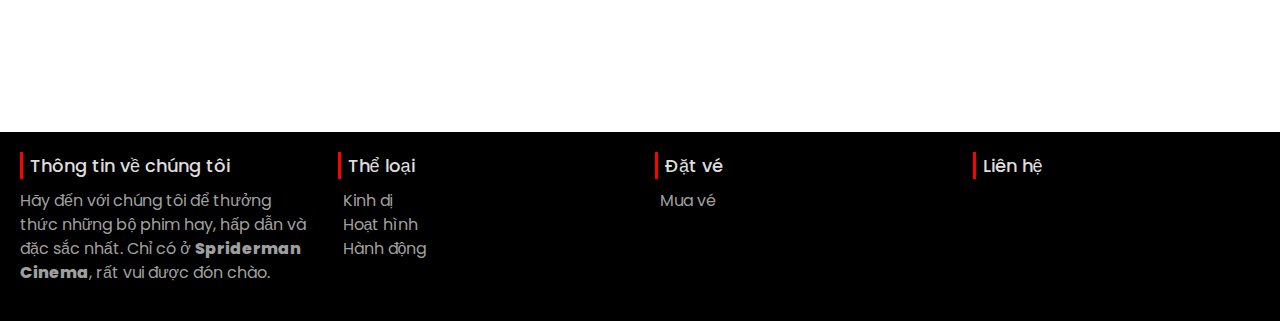
==== commit b54d3851: "have bug on mobile" ====
--- a/index.html
+++ b/index.html
@@ -281,11 +281,11 @@
                 có những chương trình khuyến mãi, ưu đãi, quà tặng vô cùng hấp
                 dẫn như giảm giá vé, tặng vé xem phim miễn phí, tặng Combo, tặng
                 quà phim… dành cho các khách hàng.<br /><br />
-                Trang web galaxycine.vn còn có mục Góc Điện Ảnh - nơi lưu trữ dữ
-                liệu về phim, diễn viên và đạo diễn, những bài viết chuyên sâu
-                về điện ảnh, hỗ trợ người yêu phim dễ dàng hơn trong việc lựa
-                chọn phim và bổ sung thêm kiến thức về điện ảnh cho bản thân.
-                Ngoài ra, vào mỗi tháng,
+                Trang còn có mục Góc Điện Ảnh - nơi lưu trữ dữ liệu về phim,
+                diễn viên và đạo diễn, những bài viết chuyên sâu về điện ảnh, hỗ
+                trợ người yêu phim dễ dàng hơn trong việc lựa chọn phim và bổ
+                sung thêm kiến thức về điện ảnh cho bản thân. Ngoài ra, vào mỗi
+                tháng,
                 <e class="body_content_about_strong">Spriderman Cinema</e> cũng
                 giới thiệu các phim sắp chiếu hot nhất trong mục Phim Hay Tháng
                 .<br /><br />
@@ -356,7 +356,6 @@
       </div>
     </div>
 
-    <!-- <script src="https://apis.google.com/js/platform.js" async defer></script> -->
     <script
       src="https://code.jquery.com/jquery-3.2.1.slim.min.js"
       integrity="sha384-KJ3o2DKtIkvYIK3UENzmM7KCkRr/rE9/Qpg6aAZGJwFDMVNA/GpGFF93hXpG5KkN"
@@ -368,49 +367,5 @@
     <script src="./assets/js/main.js"></script>
     <script type="module" src="./assets/js/film.js"></script>
     <script type="module" src="./assets/js/search.js"></script>
-    <!-- <script src="./assets/js/googleAuthur.js"></script> -->
-    <!-- <script>
-      // 987808496131-q8j0mft59plokscfnr1h6cvgrjdpvpbn.apps.googleusercontent.com
-      // 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
-
-      // Load the Google Sign-In API library
-      gapi.load("auth2", function () {
-        gapi.auth2
-          .init({
-            client_id:
-              "987808496131-q8j0mft59plokscfnr1h6cvgrjdpvpbn.apps.googleusercontent.com", // Replace with your client ID
-            scope: "profile email",
-          })
-          .then(function () {
-            // Get the current user's profile information
-            var profile = gapi.auth2
-              .getAuthInstance()
-              .currentUser.get()
-              .getBasicProfile();
-
-            // Print the user's profile information
-            console.log("ID: " + profile.getId());
-            console.log("Full Name: " + profile.getName());
-            console.log("Given Name: " + profile.getGivenName());
-            console.log("Family Name: " + profile.getFamilyName());
-            console.log("Image URL: " + profile.getImageUrl());
-            console.log("Email: " + profile.getEmail());
-          });
-      });
-
-      function onSignIn(googleUser) {
-        // Get the user's ID token and basic profile information
-        var id_token = googleUser.getAuthResponse().id_token;
-        var profile = googleUser.getBasicProfile();
-
-        // Print the user's profile information
-        console.log("ID: " + profile.getId());
-        console.log("Full Name: " + profile.getName());
-        console.log("Given Name: " + profile.getGivenName());
-        console.log("Family Name: " + profile.getFamilyName());
-        console.log("Image URL: " + profile.getImageUrl());
-        console.log("Email: " + profile.getEmail());
-      }
-    </script> -->
   </body>
 </html>
--- a/assets/css/common.css
+++ b/assets/css/common.css
@@ -1,570 +1,568 @@
-@import url('https://fonts.googleapis.com/css2?family=Oswald:wght@300;400;500;600;700&family=Poppins:wght@100;200;300;400;500;700&display=swap');
+@import url("https://fonts.googleapis.com/css2?family=Oswald:wght@300;400;500;600;700&family=Poppins:wght@100;200;300;400;500;700&display=swap");
 
 * {
-    margin: 0;
-    padding: 0;
-    box-sizing: border-box;
+  margin: 0;
+  padding: 0;
+  box-sizing: border-box;
 }
 
 html {
-    font-family: 'Oswald', sans-serif;
-    font-family: 'Poppins', sans-serif;
+  font-family: "Oswald", sans-serif;
+  font-family: "Poppins", sans-serif;
 }
 
 body {
-    font-size: 16px;
-    scroll-behavior: smooth;
+  font-size: 16px;
+  scroll-behavior: smooth;
 }
 
 .main {
-    position: relative;
-    overflow-x: hidden;
+  position: relative;
+  overflow-x: hidden;
 }
 
 /* HEADER */
 
 .header {
-    height: 80px;
-    display: flex;
-    justify-content: space-between;
-    align-items: center;
-    position: relative;
-}
-
+  height: 80px;
+  display: flex;
+  justify-content: space-between;
+  align-items: center;
+  position: relative;
+}
 
 .header_left {
-    display: flex;
-    align-items: center;
+  display: flex;
+  align-items: center;
 }
 
 .header_left_link {
-    text-decoration: none;
+  text-decoration: none;
 }
 
 .header_img {
-    height: 80px;
-    cursor: pointer;
-    animation: spiderMan 4s ease 0s 1 normal forwards;
+  height: 80px;
+  cursor: pointer;
+  animation: spiderMan 4s ease 0s 1 normal forwards;
 }
 
 @keyframes spiderMan {
-    0% {
-        opacity: 0;
-        transform: translateY(-300px);
-    }
-
-    100% {
-        opacity: 1;
-        transform: translateY(0);
-    }
+  0% {
+    opacity: 0;
+    transform: translateY(-300px);
+  }
+
+  100% {
+    opacity: 1;
+    transform: translateY(0);
+  }
 }
 
 .header_left_input_group {
-    position: relative;
-    margin-left: 120px;
+  position: relative;
+  margin-left: 120px;
 }
 
 .header_left_input_group_result_list {
-    position: absolute;
-    top: 100%;
-    left: 0;
-    list-style: none;
-    width: 100%;
-    max-height: 60vh;
-    overflow-y: scroll;
-    background-color: #fff;
-    padding: 0;
-    display: none;
-    box-shadow: 0 2px 5px rgb(148, 144, 144);
-    z-index: 9;
+  position: absolute;
+  top: 100%;
+  left: 0;
+  list-style: none;
+  width: 100%;
+  max-height: 60vh;
+  overflow-y: scroll;
+  background-color: #fff;
+  padding: 0;
+  display: none;
+  box-shadow: 0 2px 5px rgb(148, 144, 144);
+  z-index: 9;
 }
 
 .header_left_input_group_result_item {
-    width: 100%;
-    height: 2.4rem;
-    border-bottom: 1px solid rgb(230, 224, 224);
+  width: 100%;
+  height: 2.4rem;
+  border-bottom: 1px solid rgb(230, 224, 224);
 }
 
 .header_left_input_group_result_item span {
-    padding-left: 10px;
-    line-height: 2.4rem;
-    text-decoration: none;
-    font-size: 0.9rem;
-    font-weight: 500;
-    font-family: "Montserrat", sans-serif;
-    color: rgb(133, 128, 128);
+  padding-left: 10px;
+  line-height: 2.4rem;
+  text-decoration: none;
+  font-size: 0.9rem;
+  font-weight: 500;
+  font-family: "Montserrat", sans-serif;
+  color: rgb(133, 128, 128);
 }
 
 .header_left_input_group_result_item:hover a {
-    background-color: rgb(234, 223, 223);
+  background-color: rgb(234, 223, 223);
 }
 
 .header_left_input_group_result_item a {
-    width: 100%;
-    text-decoration: none;
-    font-size: 0.9rem;
-    line-height: 2.4rem;
-    padding-left: 10px;
-    font-weight: 500;
-    font-family: "Montserrat", sans-serif;
-    overflow: hidden;
-    color: rgb(133, 128, 128);
-    display: -webkit-box;
-    -webkit-box-orient: vertical;
-    -webkit-line-clamp: 1;
+  width: 100%;
+  text-decoration: none;
+  font-size: 0.9rem;
+  line-height: 2.4rem;
+  padding-left: 10px;
+  font-weight: 500;
+  font-family: "Montserrat", sans-serif;
+  overflow: hidden;
+  color: rgb(133, 128, 128);
+  display: -webkit-box;
+  -webkit-box-orient: vertical;
+  -webkit-line-clamp: 1;
 }
 
 .header_left_input_group_input {
-    width: 250px;
-    height: 30px;
-    padding: 15px;
-    font-size: 0.8rem;
-    color: #a0a3a7;
-    outline: none;
-}
-
-.header_left_input_group_input:focus+.header_left_input_group_result_list,
-.header_left_input_group_input:not(:placeholder-shown)+.header_left_input_group_result_list {
-    display: block !important;
+  width: 250px;
+  height: 30px;
+  padding: 15px;
+  font-size: 0.8rem;
+  color: #a0a3a7;
+  outline: none;
+}
+
+.header_left_input_group_input:focus + .header_left_input_group_result_list,
+.header_left_input_group_input:not(:placeholder-shown)
+  + .header_left_input_group_result_list {
+  display: block !important;
 }
 
 .header_right_menu_tablet {
-    display: none;
+  display: none;
 }
 
 .header_left_input_group_icon {
-    position: absolute;
-    top: 6px;
-    right: 10px;
-    padding: 4px;
-    font-size: 0.8rem;
-    color: #4e5052;
-    opacity: 0.7;
-    transition: opacity 0.2s ease;
+  position: absolute;
+  top: 6px;
+  right: 10px;
+  padding: 4px;
+  font-size: 0.8rem;
+  color: #4e5052;
+  opacity: 0.7;
+  transition: opacity 0.2s ease;
 }
 
 .header_left_input_group_icon.newbie {
-    animation: searchFadeTop 1.5s ease 0s 1 normal forwards,
-        searchFadeDance 1s ease 1.5s 1 normal forwards;
+  animation: searchFadeTop 1.5s ease 0s 1 normal forwards,
+    searchFadeDance 1s ease 1.5s 1 normal forwards;
 }
 
 .header_left_input_group_icon.fa-spinner {
-    animation: loading 0.75s linear infinite;
+  animation: loading 0.75s linear infinite;
 }
 
 @keyframes loading {
-    100% {
-        transform: rotate(360deg);
-    }
+  100% {
+    transform: rotate(360deg);
+  }
 }
 
 @keyframes searchFadeTop {
-    0% {
-        transform: translateY(-750px) translateX(-300px);
-    }
-
-    75% {
-        transform: translateY(0) translateX(-3px);
-    }
-
-    100% {
-        transform: translateY(-10px) translateX(0);
-    }
+  0% {
+    transform: translateY(-750px) translateX(-300px);
+  }
+
+  75% {
+    transform: translateY(0) translateX(-3px);
+  }
+
+  100% {
+    transform: translateY(-10px) translateX(0);
+  }
 }
 
 @keyframes searchFadeDance {
-    0% {
-        animation-timing-function: ease-in;
-        transform: translateY(-10px);
-    }
-
-    38% {
-        animation-timing-function: ease-out;
-        transform: translateY(0);
-    }
-
-    55% {
-        animation-timing-function: ease-in;
-        transform: translateY(-8px);
-    }
-
-    72% {
-        animation-timing-function: ease-out;
-        transform: translateY(0);
-    }
-
-    81% {
-        animation-timing-function: ease-in;
-        transform: translateY(-5px);
-    }
-
-    90% {
-        animation-timing-function: ease-out;
-        transform: translateY(0);
-    }
-
-    95% {
-        animation-timing-function: ease-in;
-        transform: translateY(-2px);
-    }
-
-    100% {
-        animation-timing-function: ease-out;
-        transform: translateY(0);
-    }
+  0% {
+    animation-timing-function: ease-in;
+    transform: translateY(-10px);
+  }
+
+  38% {
+    animation-timing-function: ease-out;
+    transform: translateY(0);
+  }
+
+  55% {
+    animation-timing-function: ease-in;
+    transform: translateY(-8px);
+  }
+
+  72% {
+    animation-timing-function: ease-out;
+    transform: translateY(0);
+  }
+
+  81% {
+    animation-timing-function: ease-in;
+    transform: translateY(-5px);
+  }
+
+  90% {
+    animation-timing-function: ease-out;
+    transform: translateY(0);
+  }
+
+  95% {
+    animation-timing-function: ease-in;
+    transform: translateY(-2px);
+  }
+
+  100% {
+    animation-timing-function: ease-out;
+    transform: translateY(0);
+  }
 }
 
 .header_left_input_group_icon:hover {
-    cursor: pointer;
-    opacity: 1;
+  cursor: pointer;
+  opacity: 1;
 }
 
 .header_right {
-    color: #a0a3a7;
-    font-size: 0.7rem;
-    letter-spacing: 1px;
-    transition: all 0.1s ease;
+  color: #a0a3a7;
+  font-size: 0.7rem;
+  letter-spacing: 1px;
+  transition: all 0.1s ease;
 }
 
 .header_right_login:hover {
-    cursor: pointer;
-    color: var(--primary-color);
+  cursor: pointer;
+  color: var(--primary-color);
 }
 
 .header_right_login_icon {
-    padding-right: 5px;
-    position: relative;
-    top: -1px;
+  padding-right: 5px;
+  position: relative;
+  top: -1px;
 }
 
 .header_right_menu_tablet_icon {
-    /* color: #a0a3a7; */
-    font-size: 1rem;
+  /* color: #a0a3a7; */
+  font-size: 1rem;
 }
 
 /* LOGIN */
 
 .login {
-    width: 100%;
-    height: 100vh;
-    display: flex;
-    justify-content: center;
-    align-items: center;
-    padding: 0 15px;
-    top: 0;
-    left: 0;
-    z-index: 9;
-    transition: all 1.5s ease-in-out;
-    transform: translateY(0);
-    opacity: 1;
+  width: 100%;
+  height: 100vh;
+  display: flex;
+  justify-content: center;
+  align-items: center;
+  padding: 0 15px;
+  top: 0;
+  left: 0;
+  z-index: 9;
+  transition: all 1.5s ease-in-out;
+  transform: translateY(0);
+  opacity: 1;
 }
 
 .hidden_form {
-    /* display: none !important; */
-    transform: translateY(-1000px);
+  /* display: none !important; */
+  transform: translateY(-1000px);
 }
 
 .login_wrapper {
-    max-width: 640px;
-    background-color: #fff;
-    border-radius: 8px;
-    text-align: center;
-    padding: 48px 16px;
-    font-family: "Montserrat", sans-serif;
-    box-shadow: 0 0 0 1000px rgba(0, 0, 0, 0.7);
-    transition: all 2s ease-in-out;
-    position: relative;
+  max-width: 640px;
+  background-color: #fff;
+  border-radius: 8px;
+  text-align: center;
+  padding: 48px 16px;
+  font-family: "Montserrat", sans-serif;
+  box-shadow: 0 0 0 1000px rgba(0, 0, 0, 0.7);
+  transition: all 2s ease-in-out;
+  position: relative;
 }
 
 .g-signin2 {
-    display: inline-block;
-    background-color: #dd4b39;
-    color: #fff;
-    width: 200px;
-    height: 50px;
-    border-radius: 5px;
-    text-align: center;
-    line-height: 50px;
-    font-weight: bold;
-    font-size: 16px;
+  display: inline-block;
+  background-color: #dd4b39;
+  color: #fff;
+  width: 200px;
+  height: 50px;
+  border-radius: 5px;
+  text-align: center;
+  line-height: 50px;
+  font-weight: bold;
+  font-size: 16px;
 }
 
 .hidden_form .login_wrapper {
-    box-shadow: 0 0 0 0 rgba(0, 0, 0, 0.7);
+  box-shadow: 0 0 0 0 rgba(0, 0, 0, 0.7);
 }
 
 .login_wrapper_close {
-    border: none;
-    background-color: #fff;
-    top: 10px;
-    right: 15px;
-    font-size: 1.8rem;
+  border: none;
+  background-color: #fff;
+  top: 10px;
+  right: 15px;
+  font-size: 1.8rem;
 }
 
 .login_wrapper_close:hover {
-    opacity: 0.5;
+  opacity: 0.5;
 }
 
 .login_wrapper_header_logo {
-    width: 52px;
+  width: 52px;
 }
 
 .login_wrapper_header_heading {
-    font-size: 1.7rem;
-    font-weight: 600;
-    margin: 18px 0;
+  font-size: 1.7rem;
+  font-weight: 600;
+  margin: 18px 0;
 }
 
 .login_wrapper_content {
-    margin-top: 8px;
+  margin-top: 8px;
 }
 
 .login_wrapper_content_ways_list {
-    list-style: none;
-    margin: 0;
+  list-style: none;
+  margin: 0;
 }
 
 .login_wrapper_content_ways_list_item {
-    background-color: #fff;
-    border: 2px solid #dce0e3;
-    border-radius: 44px;
-    display: inline-flex;
-    align-items: center;
-    height: 44px;
-    min-width: 320px;
-    margin-top: 14px;
+  background-color: #fff;
+  border: 2px solid #dce0e3;
+  border-radius: 44px;
+  display: inline-flex;
+  align-items: center;
+  height: 44px;
+  min-width: 320px;
+  margin-top: 14px;
 }
 
 .g-signin2 {
-    /* display: none; */
+  /* display: none; */
 }
 
 .login_wrapper_content_ways_list_item:hover {
-    background-color: #dce0e3;
-    cursor: pointer;
+  background-color: #dce0e3;
+  cursor: pointer;
 }
 
 .login_wrapper_content_ways_list_item_img {
-    margin-left: 16px;
-    width: 18px;
+  margin-left: 16px;
+  width: 18px;
 }
 
 .login_wrapper_content_ways_list_item_description {
-    color: #35414c;
-    font-size: 0.9rem;
-    font-weight: 600;
-    display: inline-block;
-    width: 100%;
-    text-align: center;
+  color: #35414c;
+  font-size: 0.9rem;
+  font-weight: 600;
+  display: inline-block;
+  width: 100%;
+  text-align: center;
 }
 
 .login_wrapper_content_signUp {
-    margin-top: 38px;
-    margin-bottom: 72px;
-    font-size: 0.9rem;
+  margin-top: 38px;
+  margin-bottom: 72px;
+  font-size: 0.9rem;
 }
 
 .login_wrapper_content_signUp_link {
-    color: var(--primary-color);
-    font-weight: 600;
+  color: var(--primary-color);
+  font-weight: 600;
 }
 
 .login_wrapper_content_signUp_link:hover {
-    text-decoration: none;
-    color: var(--primary-color);
+  text-decoration: none;
+  color: var(--primary-color);
 }
 
 .login_wrapper_footer {
-    position: absolute;
-    bottom: 0;
-    left: 50%;
-    transform: translateX(-50%);
-    width: 90%;
-    text-align: center;
-    font-size: 0.8rem;
-    color: #35414c;
-    /* padding: 12px 132px; */
+  position: absolute;
+  bottom: 0;
+  left: 50%;
+  transform: translateX(-50%);
+  width: 90%;
+  text-align: center;
+  font-size: 0.8rem;
+  color: #35414c;
+  /* padding: 12px 132px; */
 }
 
 .login_wrapper_footer a {
-    color: #35414c;
-    text-decoration: underline;
-}
-
-.login_wrapper_footer a:hover {}
-
+  color: #35414c;
+  text-decoration: underline;
+}
+
+.login_wrapper_footer a:hover {
+}
 
 /* FOOTER */
 .footer {
-    background-color: #000;
-    width: 100%;
-    color: #cccc;
+  background-color: #000;
+  width: 100%;
+  color: #cccc;
 }
 
 .contain-about.row {
-    padding: 20px;
+  padding: 20px;
 }
 
 .text-title {
-    margin-left: 10px;
-    margin-bottom: 10px;
-    font-size: 18px;
-    font-weight: 500;
-    position: relative;
+  margin-left: 10px;
+  margin-bottom: 10px;
+  font-size: 18px;
+  font-weight: 500;
+  position: relative;
 }
 
 .text-title::before {
-    content: "";
-    position: absolute;
-    left: -10px;
-    height: 100%;
-    width: 3px;
-    background-color: red;
+  content: "";
+  position: absolute;
+  left: -10px;
+  height: 100%;
+  width: 3px;
+  background-color: red;
 }
 
 .text-title {
-    color: #ddd;
-}
-
-.about  {
-    padding: 0 15px 0 0 ;
+  color: #ddd;
+}
+
+.about {
+  padding: 0 15px 0;
 }
 
 ul.title__list {
-    padding-left: 0;
+  padding-left: 0;
 }
 
 li.title__list-items {
-    list-style: none;
-}
-
-ul>a.link-genre {
-    text-decoration: none;
-    color: #cccc;
-}
-
-ul>a.link-genre:hover {
-    color: red;
+  list-style: none;
+}
+
+ul > a.link-genre {
+  text-decoration: none;
+  color: #cccc;
+}
+
+ul > a.link-genre:hover {
+  color: red;
 }
 
 .right-icon {
-    margin-right: 5px;
+  margin-right: 5px;
 }
 
 .fb-icon,
 .ytb-icon,
 .insta-icon,
 .twi-icon {
-    font-size: 30px;
-    margin-right: 5px;
+  font-size: 30px;
+  margin-right: 5px;
 }
 
 .fb-icon:hover {
-    color: #0066cc;
+  color: #0066cc;
 }
 
 .insta-icon:hover {
-    color: #ff9933;
+  color: #ff9933;
 }
 
 .twi-icon:hover {
-    color: #0099cc;
+  color: #0099cc;
 }
 
 .ytb-icon:hover {
-    color: #ff0033;
+  color: #ff0033;
 }
 
 /* Medium devices (tablets, 768px and up) */
 @media screen and (max-width: 48em) {
-
-    .carousel-control-prev,
-    .carousel-control-next,
-    .carousel-indicators {
-        display: none;
-    }
-
-    .header_left_input_wrapper {
-        /* display: none; */
-        transition: all 1.5s ease;
-        transform: translateX(800px);
-        opacity: 0;
-        position: absolute;
-    }
-
-    .header_left_input_wrapper.search_fade {
-        display: flex;
-        align-items: center;
-        top: 0;
-        left: 0;
-        height: 100vh;
-        width: 100vw;
-        background-color: #fff;
-        transform: translateX(0);
-        opacity: 1;
-        z-index: 9;
-    }
-
-    .header {
-        align-items: start;
-    }
-
-    .header_right {
-        margin-top: 15px;
-    }
-
-    .header_right_menu_tablet {
-        display: inline-block;
-        margin-left: 8px;
-        position: relative;
-        top: 4px;
-        cursor: pointer;
-        z-index: 9;
-    }
-
-    .header_right_menu_tablet_icon {
-        font-size: 1.6rem;
-    }
-
-    .fade_menu .header_right_menu_tablet_icon {
-        opacity: 0;
-    }
-
-    .header_right_menu_tablet::after,
-    .header_right_menu_tablet::before {
-        content: "";
-        position: absolute;
-        top: 42%;
-        left: 0;
-        height: 3px;
-        width: 100%;
-        border-radius: 5px;
-        background-color: #a0a3a7;
-        transition: all 0.5s ease;
-    }
-
-    .fade_menu.header_right_menu_tablet::after {
-        transform: rotate(45deg);
-    }
-
-    .fade_menu.header_right_menu_tablet::before {
-        transform: rotate(-45deg);
-    }
-
-    .login_wrapper {
-        padding: 16px;
-    }
+  .carousel-control-prev,
+  .carousel-control-next,
+  .carousel-indicators {
+    display: none;
+  }
+
+  .header_left_input_wrapper {
+    /* display: none; */
+    transition: all 1.5s ease;
+    transform: translateX(800px);
+    opacity: 0;
+    position: absolute;
+  }
+
+  .header_left_input_wrapper.search_fade {
+    display: flex;
+    align-items: center;
+    top: 0;
+    left: 0;
+    height: 100vh;
+    width: 100vw;
+    background-color: #fff;
+    transform: translateX(0);
+    opacity: 1;
+    z-index: 9;
+  }
+
+  .header {
+    align-items: start;
+  }
+
+  .header_right {
+    margin-top: 15px;
+  }
+
+  .header_right_menu_tablet {
+    display: inline-block;
+    margin-left: 8px;
+    position: relative;
+    top: 4px;
+    cursor: pointer;
+    z-index: 9;
+  }
+
+  .header_right_menu_tablet_icon {
+    font-size: 1.6rem;
+  }
+
+  .fade_menu .header_right_menu_tablet_icon {
+    opacity: 0;
+  }
+
+  .header_right_menu_tablet::after,
+  .header_right_menu_tablet::before {
+    content: "";
+    position: absolute;
+    top: 42%;
+    left: 0;
+    height: 3px;
+    width: 100%;
+    border-radius: 5px;
+    background-color: #a0a3a7;
+    transition: all 0.5s ease;
+  }
+
+  .fade_menu.header_right_menu_tablet::after {
+    transform: rotate(45deg);
+  }
+
+  .fade_menu.header_right_menu_tablet::before {
+    transform: rotate(-45deg);
+  }
+
+  .login_wrapper {
+    padding: 16px;
+  }
 }
 
 /* Small devices (landscape phones, 576px and up) */
 
 @media screen and (max-width: 36em) {
-
-    .login_wrapper_content_ways_list_item {
-        min-width: 275px;
-    }
-
-    .header_left_input_group {
-        margin-left: 52px;
-    }
-}+  .login_wrapper_content_ways_list_item {
+    min-width: 275px;
+  }
+
+  .header_left_input_group {
+    margin-left: 52px;
+  }
+}
